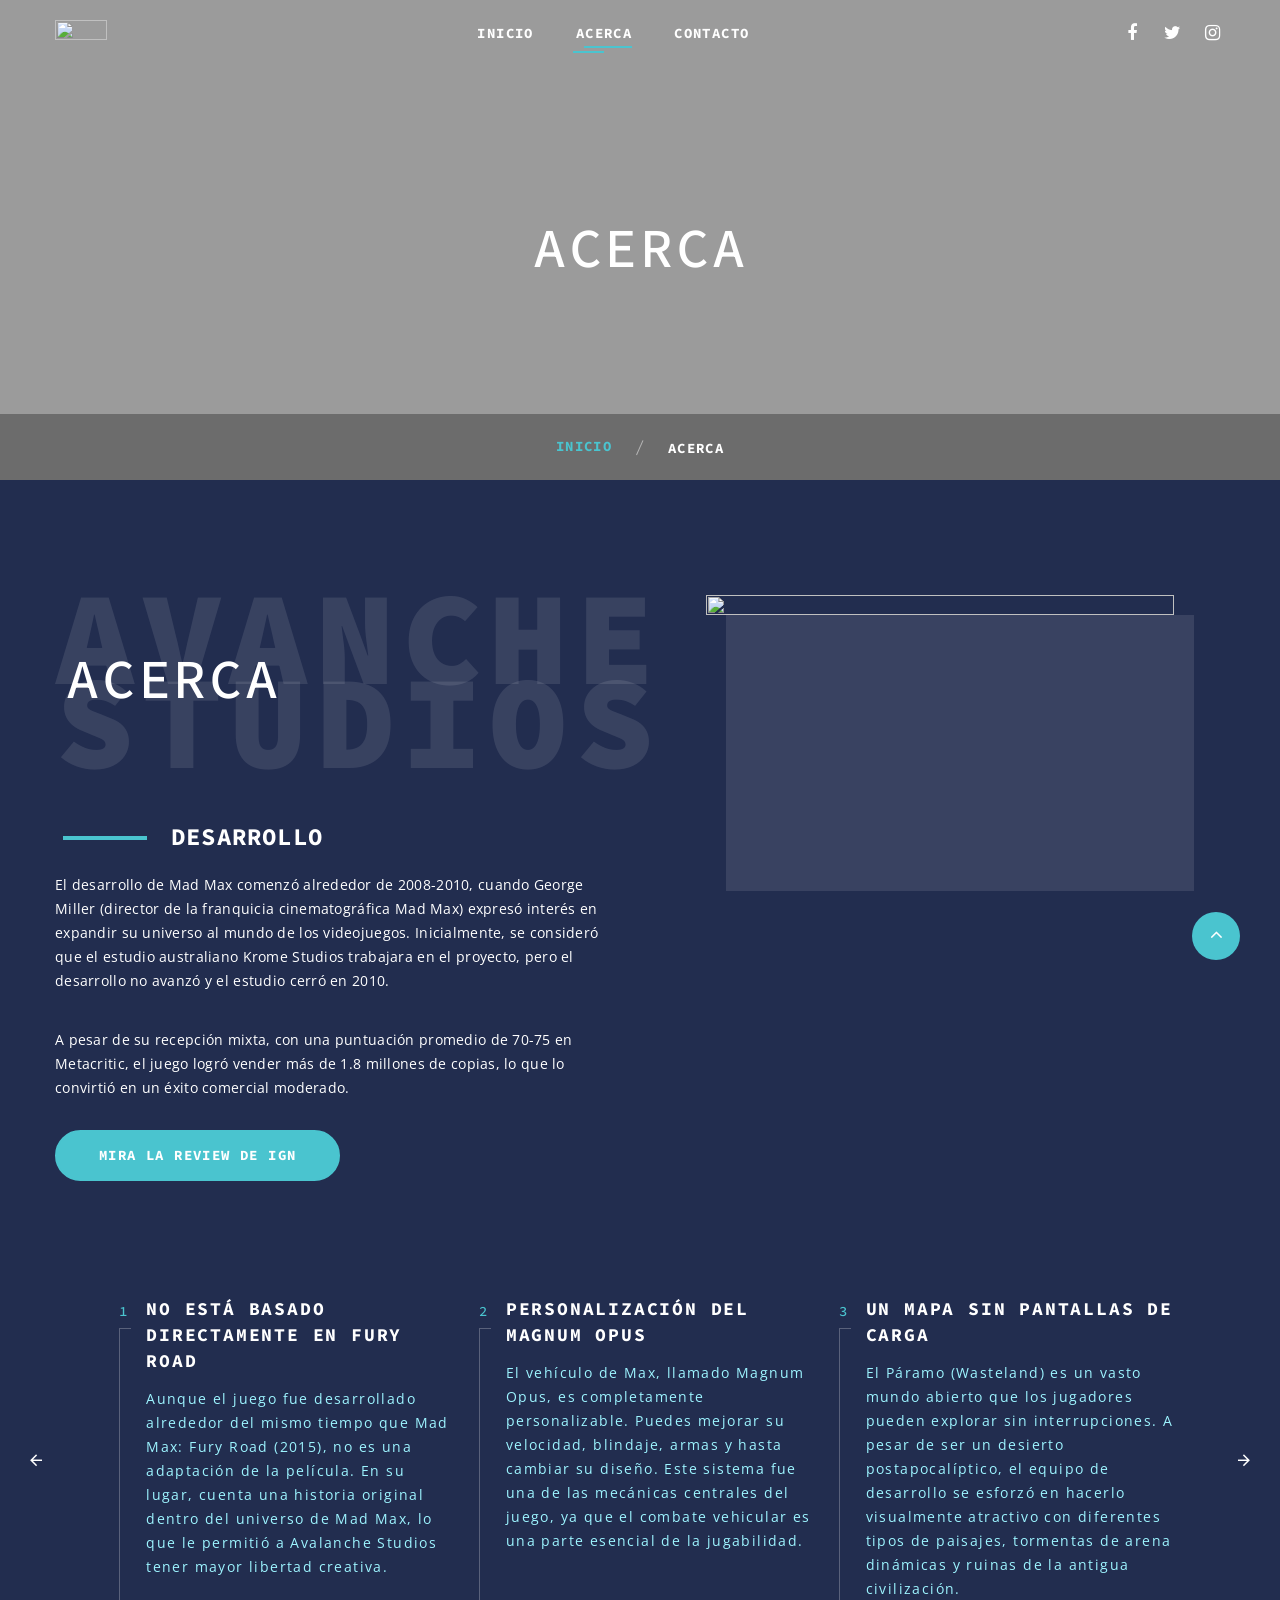
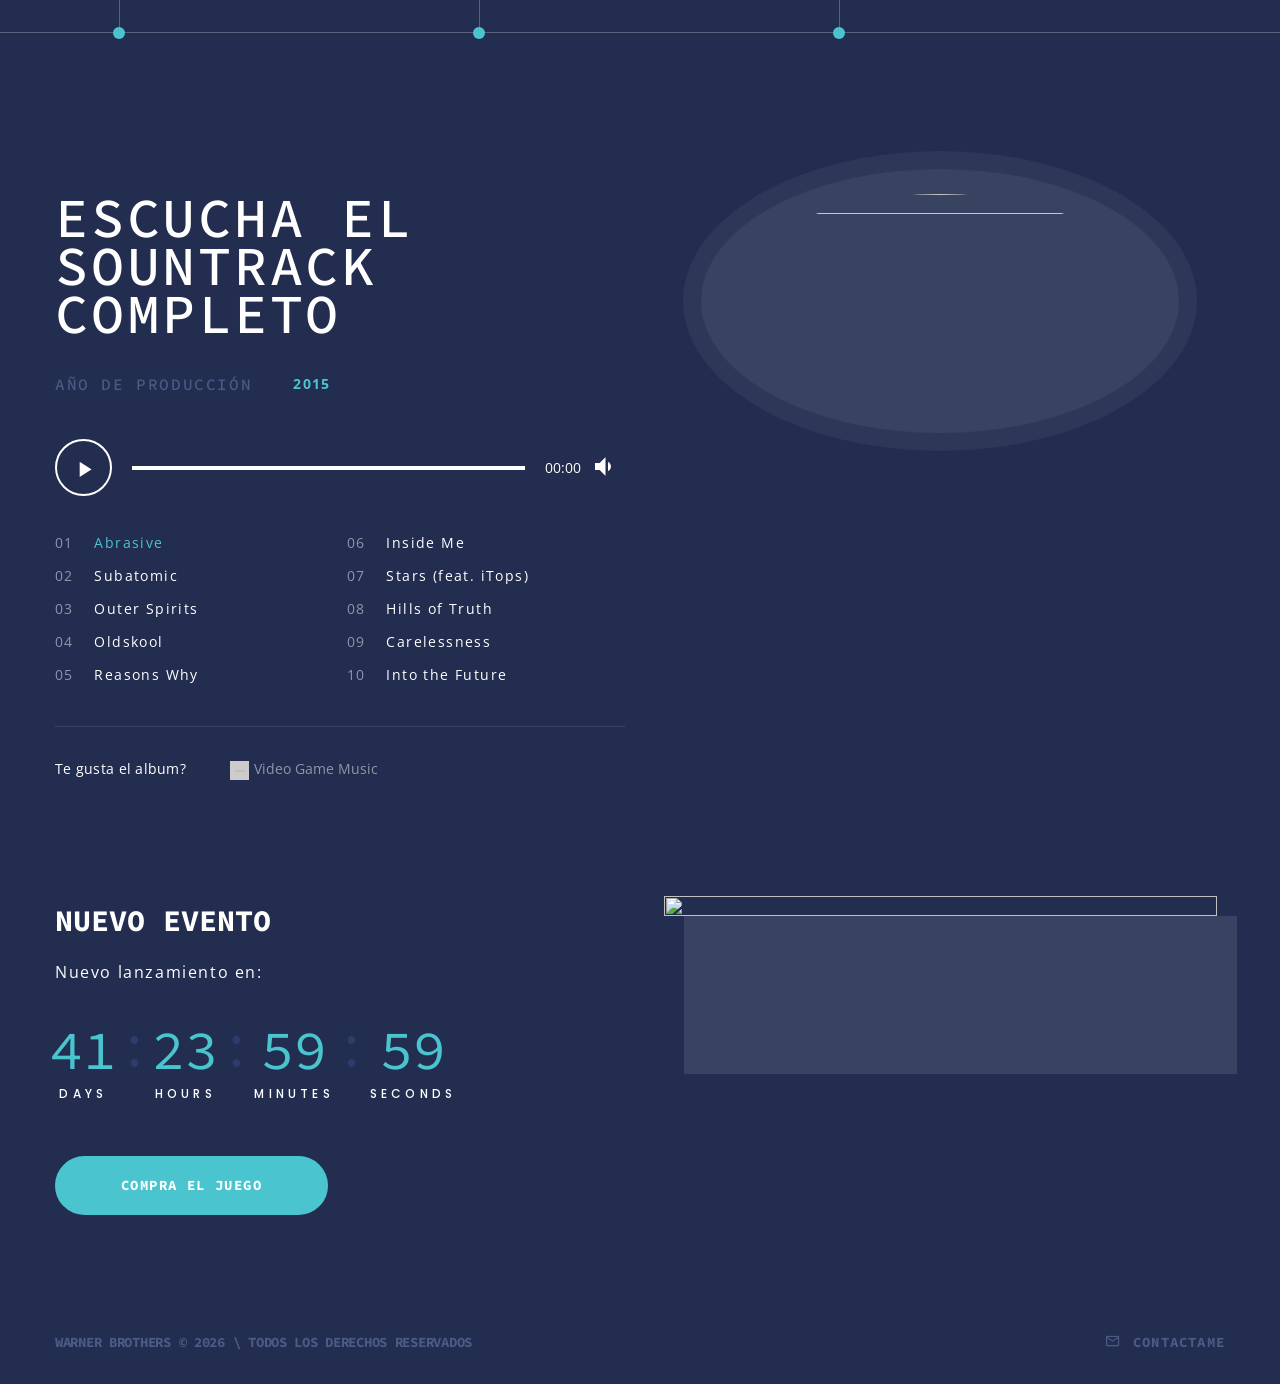
==== about.html @ 9f4b0259 "Subiendo solo la carpeta site" ====
<!DOCTYPE html>
<html class="wide wow-animation" lang="en">
  <head>
    <title>Acerca</title>
    <meta charset="utf-8">
    <meta name="viewport" content="width=device-width, height=device-height, initial-scale=1.0">
    <meta http-equiv="X-UA-Compatible" content="IE=edge">
    <link rel="icon" href="https://images-wixmp-ed30a86b8c4ca887773594c2.wixmp.com/f/557703a2-f0df-4e9e-8006-f1a8a0666122/d8sp07p-d7cc743c-c090-48e0-b7a0-0825430bd0e4.png?token=eyJ0eXAiOiJKV1QiLCJhbGciOiJIUzI1NiJ9.[base64].nCBdn2UfgtujSDE7f6eAEB6pktKCDr6rD1U8z6-tI2U" type="image/x-icon">
    <link rel="stylesheet" type="text/css" href="//fonts.googleapis.com/css?family=Lato:400,700%7COpen+Sans:400,600,700%7CSource+Code+Pro:300,400,500,600,700,900%7CNothing+You+Could+Do%7CPoppins:400,500">
    <link rel="stylesheet" href="css/bootstrap.css">
    <link rel="stylesheet" href="css/fonts.css">
    <link rel="stylesheet" href="css/style.css">
    <style>.ie-panel{display: none;background: #212121;padding: 10px 0;box-shadow: 3px 3px 5px 0 rgba(0,0,0,.3);clear: both;text-align:center;position: relative;z-index: 1;} html.ie-10 .ie-panel, html.lt-ie-10 .ie-panel {display: block;}</style>
  </head>
  <body>
    <div class="ie-panel"><a href="http://windows.microsoft.com/en-US/internet-explorer/"><img src="images/ie8-panel/warning_bar_0000_us.jpg" height="42" width="820" alt="You are using an outdated browser. For a faster, safer browsing experience, upgrade for free today."></a></div>
    <div class="preloader">
      <div class="preloader-body">
        <div class="cssload-container">
          <div class="cssload-speeding-wheel"></div>
        </div>
      </div>
    </div>
    <div class="page">
      <!-- Banner 1-->
        <!--RD Navbar-->
        <div class="rd-navbar-wrap" style="position: absolute">
          <nav class="rd-navbar rd-navbar-classic" data-layout="rd-navbar-fixed" data-sm-layout="rd-navbar-fixed" data-md-layout="rd-navbar-fixed" data-md-device-layout="rd-navbar-fixed" data-lg-layout="rd-navbar-fixed" data-lg-device-layout="rd-navbar-fixed" data-xl-layout="rd-navbar-static" data-xl-device-layout="rd-navbar-static" data-xxl-layout="rd-navbar-static" data-xxl-device-layout="rd-navbar-static" data-lg-stick-up-offset="46px" data-xl-stick-up-offset="46px" data-xxl-stick-up-offset="46px" data-lg-stick-up="true" data-xl-stick-up="true" data-xxl-stick-up="true">
            <div class="rd-navbar-collapse-toggle rd-navbar-fixed-element-1" data-rd-navbar-toggle=".rd-navbar-collapse"><span></span></div>
            <div class="rd-navbar-main-outer">
              <div class="rd-navbar-main">
                <!--RD Navbar Panel-->
                <div class="rd-navbar-panel">
                  <!--RD Navbar Toggle-->
                  <button class="rd-navbar-toggle" data-rd-navbar-toggle=".rd-navbar-nav-wrap"><span></span></button>
                  <!--RD Navbar Brand-->
                  <div class="rd-navbar-brand">
                    <!--Brand--><a class="brand" href="index.html"><img src="https://upload.wikimedia.org/wikipedia/commons/5/58/Warner_Bros._Games.svg" alt="" width="52" height="26"/></a>
                  </div>
                </div>
                <!--Burguer Menu-->
                <div class="rd-navbar-main-element">
                  <div class="rd-navbar-nav-wrap">
                    <ul class="rd-navbar-nav">
                      <li class="rd-nav-item"><a class="rd-nav-link" href="index.html">Inicio</a>
                      </li>
                      <li class="rd-nav-item active"><a class="rd-nav-link" href="about.html">Acerca</a>
                      </li>
                      <!--<li class="rd-nav-item"><a class="rd-nav-link" href="typography.html">Tipografia</a>-->
                      </li>
                      <li class="rd-nav-item"><a class="rd-nav-link" href="contacts.html">Contacto</a>
                      </li>
                    </ul>
                  </div>
                </div>
                <div class="rd-navbar-collapse">
                  <ul class="socialite-list">
                    <li><a class="icon novi-icon socialite fa-facebook" href="https://www.facebook.com/warnerbrosent/" target="_blank"></a></li>
                    <li><a class="icon novi-icon socialite fa-twitter" href="https://x.com/warnerbros?lang=es&mx=2" target="_blank"></a></li>
                    <li><a class="icon novi-icon socialite fa-instagram" href="https://www.instagram.com/wbpictures/?hl=es" target="_blank"></a></li>
                  </ul>
                </div>
              </div>
            </div>
          </nav>
        </div>
      </header>
      <!-- Breadcrumbs-->
      <section class="breadcrumbs-custom bg-image context-dark" style="background-image: url(https://steamuserimages-a.akamaihd.net/ugc/10797413395740466/5ADAABD02582CAFDB9887448EDA47945F6D27522/?imw=5000&imh=5000&ima=fit&impolicy=Letterbox&imcolor=%23000000&letterbox=false);">
        <div class="container">
          <h2 class="breadcrumbs-custom-title">Acerca</h2>
        </div>
        <ul class="breadcrumbs-custom-path">
          <li><a href="index.html">Inicio</a></li>
          <li class="active">Acerca</li>
        </ul>
      </section>
      <section class="section section-lg bg-default">
        <div class="container">
          <div class="row row-50 flex-md-row-reverse">
            <div class="col-md-6 text-center">
              <div class="box-image-1"><img src="https://static.independent.co.uk/s3fs-public/thumbnails/image/2015/09/08/22/mad-max-game.jpg?width=1200&height=1200&fit=crop" alt="" width="468" height="276"/>
              </div>
            </div>
            <div class="col-md-6">
              <div class="box-about">
                <div class="box-about-title-wrap">
                  <h2 class="box-about-mega-title">Avanche Studios</h2>
                  <h2 class="box-about-title">Acerca</h2>
                </div>
                <h4 class="box-about-post-title">Desarrollo</h4>
                <p text-align: justify>El desarrollo de Mad Max comenzó alrededor de 2008-2010, cuando George Miller (director de la franquicia cinematográfica Mad Max) expresó interés en expandir su universo al mundo de los videojuegos. Inicialmente, se consideró que el estudio australiano Krome Studios trabajara en el proyecto, pero el desarrollo no avanzó y el estudio cerró en 2010.</p>
                <p text-align: justify>A pesar de su recepción mixta, con una puntuación promedio de 70-75 en Metacritic, el juego logró vender más de 1.8 millones de copias, lo que lo convirtió en un éxito comercial moderado.</p><a class="button button-primary" href="https://www.ign.com/games/mad-max" target="_blank">Mira la review de IGN</a>
              </div>
            </div>
          </div>
        </div>
      </section>
      <section class="section section-lg-3 bg-default">
        <!-- Owl Carousel-->
        <div class="owl-carousel owl-carousel-bio" data-items="1" data-sm-items="1" data-md-items="2" data-lg-items="2" data-xl-items="3" data-xxl-items="4" data-autoplay="false" data-nav="true" data-dots="true" data-loop="true" data-mouse-drag="false" data-stage-padding="0" data-margin="0" data-nav-text="[&quot;prev&quot;,&quot;next&quot;]">
          <div class="box-bio">
            <div class="box-bio-year">1</div>
            <div class="box-bio-body">
              <h5 class="box-bio-title">No está basado directamente en Fury Road</h5>
              <p class="box-bio-text">Aunque el juego fue desarrollado alrededor del mismo tiempo que Mad Max: Fury Road (2015), no es una adaptación de la película. En su lugar, cuenta una historia original dentro del universo de Mad Max, lo que le permitió a Avalanche Studios tener mayor libertad creativa.</p>
            </div>
          </div>
          <div class="box-bio">
            <div class="box-bio-year">2</div>
            <div class="box-bio-body">
              <h5 class="box-bio-title">Personalización del Magnum Opus</h5>
              <p class="box-bio-text">El vehículo de Max, llamado Magnum Opus, es completamente personalizable. Puedes mejorar su velocidad, blindaje, armas y hasta cambiar su diseño. Este sistema fue una de las mecánicas centrales del juego, ya que el combate vehicular es una parte esencial de la jugabilidad.</p>
            </div>
          </div>
          <div class="box-bio">
            <div class="box-bio-year">3</div>
            <div class="box-bio-body">
              <h5 class="box-bio-title">Un mapa sin pantallas de carga</h5>
              <p class="box-bio-text">El Páramo (Wasteland) es un vasto mundo abierto que los jugadores pueden explorar sin interrupciones. A pesar de ser un desierto postapocalíptico, el equipo de desarrollo se esforzó en hacerlo visualmente atractivo con diferentes tipos de paisajes, tormentas de arena dinámicas y ruinas de la antigua civilización.</p>
            </div>
          </div>
          <div class="box-bio">
            <div class="box-bio-year">4</div>
            <div class="box-bio-body">
              <h5 class="box-bio-title">Combate inspirado en Batman: Arkham</h5>
              <p class="box-bio-text">El sistema de pelea cuerpo a cuerpo se basa en el de la saga Batman: Arkham, con un sistema de contraataques y golpes pesados. Sin embargo, se le dio un enfoque más crudo y brutal, con movimientos que reflejan el estilo de supervivencia de Max.</p>
            </div>
          </div>
          <div class="box-bio">
            <div class="box-bio-year">5</div>
            <div class="box-bio-body">
              <h5 class="box-bio-title">La controversa del acento de Max</h5>
              <p class="box-bio-text">Uno de los mayores debates en torno al juego fue la decisión de darle a Max un acento estadounidense en lugar del icónico acento australiano que tenía en las películas originales de Mad Max protagonizadas por Mel Gibson. Esto causó molestia entre los fans, ya que el personaje siempre había sido asociado con Australia.</p>
            </div>
          </div>
        </div>
      </section>
      <section class="section section-lg bg-default">
        <div class="container">
          <div class="row row-75 flex-lg-row-reverse">
            <div class="col-lg-6 text-center">
              <div class="box-image-2"><img src="https://kappa.vgmsite.com/soundtracks/mad-max-2015-gamerip/Front.jpg" alt="" width="428" height="214"/>
              </div>
            </div>
            <div class="col-lg-6">
              <h2>Escucha el sountrack completo</h2>
              <!--Bootstrap tabs-->
              <div class="tabs-albums" id="tabs-1">
                <!--Nav tabs-->
                <div class="tabs-albums-select">
                  <h6 class="text-gray-600">Año de producción</h6>
                  <ul class="nav nav-tabs">
                    <li class="nav-item" role="presentation"><a class="nav-link active" href="#tabs-1-1" data-toggle="tab">2015</a></li>
                  </ul>
                </div>
                <!--Tab panes-->
                <div class="tab-content">
                  <div class="tab-pane fade show active" id="tabs-1-1">
                    <div class="jp-modern jp-player-init">
                      <div class="jp-jplayer"></div>
                      <div class="jp-audio jp-audio-0" role="application" aria-label="media player">
                        <ul class="jp-player-list">
                          <li class="jp-player-list-item" data-jp-title="Abrasive" data-jp-mp3="https://kappa.vgmsite.com/soundtracks/mad-max-2015-gamerip/bgdeelql/01.%20Abrasive.mp3"></li>
                          <li class="jp-player-list-item" data-jp-title="Subatomic" data-jp-mp3="http://www.jplayer.org/audio/mp3/Miaow-03-Lentement.mp3"></li>
                          <li class="jp-player-list-item" data-jp-title="Outer Spirits" data-jp-mp3="http://www.jplayer.org/audio/mp3/TSP-05-Your_face.mp3"></li>
                          <li class="jp-player-list-item" data-jp-title="Oldskool" data-jp-mp3="http://www.jplayer.org/audio/mp3/TSP-01-Cro_magnon_man.mp3"></li>
                          <li class="jp-player-list-item" data-jp-title="Reasons Why" data-jp-mp3="http://www.jplayer.org/audio/mp3/Miaow-03-Lentement.mp3"></li>
                          <li class="jp-player-list-item" data-jp-title="Inside Me" data-jp-mp3="http://www.jplayer.org/audio/mp3/TSP-05-Your_face.mp3"></li>
                          <li class="jp-player-list-item" data-jp-title="Stars (feat. iTops)" data-jp-mp3="http://www.jplayer.org/audio/mp3/TSP-01-Cro_magnon_man.mp3"></li>
                          <li class="jp-player-list-item" data-jp-title="Hills of Truth" data-jp-mp3="http://www.jplayer.org/audio/mp3/Miaow-03-Lentement.mp3"></li>
                          <li class="jp-player-list-item" data-jp-title="Carelessness" data-jp-mp3="http://www.jplayer.org/audio/mp3/TSP-05-Your_face.mp3"></li>
                          <li class="jp-player-list-item" data-jp-title="Into the Future" data-jp-mp3="http://www.jplayer.org/audio/mp3/TSP-01-Cro_magnon_man.mp3"></li>
                        </ul>
                        <div class="jp-modern-interface">
                          <div class="jp-button jp-playpaus-button">
                            <button class="jp-btn jp-play" tabindex="0"></button>
                          </div>
                          <div class="jp-time-rail">
                            <div class="jp-progress">
                              <div class="jp-seek-bar">
                                <div class="jp-play-bar"></div>
                              </div>
                            </div>
                          </div>
                          <div class="jp-current-time"></div>
                          <div class="jp-button jp-volume-button">
                            <button class="jp-btn jp-mute" tabindex="0">max volume</button>
                          </div>
                        </div>
                        <div class="jp-playlist">
                          <ul class="jp-playlist-inner">
                            <li></li>
                          </ul>
                        </div>
                        <div class="jp-modern-footer">
                          <p>Te gusta el album?
                          </p>
                          <ul class="jp-modern-linklist">
                            <li><a href="https://downloads.khinsider.com/game-soundtracks/album/mad-max-2015-gamerip" target="_blank"><img src="images/spotify-19x19.png" alt="" width="19" height="9"/><span>Video Game Music</span></a></li>
                          </ul>
                        </div>
                      </div>
                    </div>
                  </div>
                          </ul>
                        </div>
      </section>
      <section class="section section-lg bg-default">
        <div class="container">
          <div class="row row-50 flex-lg-row-reverse">
            <div class="col-lg-6 text-lg-center">
              <div class="box-image-1"><img src="https://shared.cloudflare.steamstatic.com/store_item_assets/steam/apps/234140/ss_4695195fc9ac64c6b8d1e88607e31de7824ba81b.jpg?t=1732555043" alt="" width="553" height="158"/>
              </div>
            </div>
            <div class="col-lg-6">
              <h3>Nuevo evento</h3>
              <p class="text-decoration-custom">Nuevo lanzamiento en: </p>
              <div class="countdown" data-type="until" data-time="17 Sep 2019 00:00"></div><a class="button button-primary button-lg" href="https://store.steampowered.com/app/234140/Mad_Max/" target="_blank">Compra el juego</a>
            </div>
          </div>
        </div>
      </section>
      <!-- Banner 2-->
      <footer class="section footer-classic bg-default">
        <div class="container">
          <div class="row row-15">
            <div class="col-sm-6">
              <p class="rights"><span>Warner Brothers</span><span>&nbsp;</span><span>&copy;&nbsp;</span><span class="copyright-year"></span><span>&nbsp;</span><span>\&nbsp;</span>Todos los derechos reservados
              </p>
            </div>
            <div class="col-sm-6">
              <div class="footer-contact"><a href="contacts.html">
                  <div class="icon novi-icon mdi mdi-email-outline"></div>Contactame</a></div>
            </div>
          </div>
        </div>
      </footer>
    </div>
    <div class="snackbars" id="form-output-global"></div>
    <script src="js/core.min.js"></script>
    <script src="js/script.js"></script>
  </body>
</html>
---- css/fonts.css ----
/*
* Fonts
*//*
* Font Awesome Icons 4.7.0
*/@font-face {	font-family: 'FontAwesome';	src: url("../fonts/fontawesome-webfont.eot?v=4.7.0");	src: url("../fonts/fontawesome-webfont.eot?#iefix&v=4.7.0") format("embedded-opentype"), url("../fonts/fontawesome-webfont.woff2?v=4.7.0") format("woff2"), url("../fonts/fontawesome-webfont.woff?v=4.7.0") format("woff"), url("../fonts/fontawesome-webfont.ttf?v=4.7.0") format("truetype"), url("../fonts/fontawesome-webfont.svg?v=4.7.0#fontawesomeregular") format("svg");	font-weight: normal;	font-style: normal;}.fa {	display: inline-block;	font-family: 'FontAwesome';	font-size: inherit;	text-rendering: auto;	-webkit-font-smoothing: antialiased;	-moz-osx-font-smoothing: grayscale;}[class*='fa-']:before {	font-weight: 400;	font-family: 'FontAwesome';}/* makes the font 33% larger relative to the icon container */.fa-lg {	font-size: 1.33333333em;	line-height: 0.75em;	vertical-align: -15%;}.fa-2x {	font-size: 2em;}.fa-3x {	font-size: 3em;}.fa-4x {	font-size: 4em;}.fa-5x {	font-size: 5em;}.fa-fw {	width: 1.28571429em;	text-align: center;}.fa-ul {	padding-left: 0;	margin-left: 2.14285714em;	list-style-type: none;}.fa-ul > li {	position: relative;}.fa-li {	position: absolute;	left: -2.14285714em;	width: 2.14285714em;	top: 0.14285714em;	text-align: center;}.fa-li.fa-lg {	left: -1.85714286em;}.fa-border {	padding: .2em .25em .15em;	border: solid 0.08em #eeeeee;	border-radius: .1em;}.fa-pull-left {	float: left;}.fa-pull-right {	float: right;}.fa.fa-pull-left {	margin-right: .3em;}.fa.fa-pull-right {	margin-left: .3em;}/* Deprecated as of 4.4.0 */.pull-right {	float: right;}.pull-left {	float: left;}.fa.pull-left {	margin-right: .3em;}.fa.pull-right {	margin-left: .3em;}.fa-spin {	-webkit-animation: fa-spin 2s infinite linear;	animation: fa-spin 2s infinite linear;}.fa-pulse {	-webkit-animation: fa-spin 1s infinite steps(8);	animation: fa-spin 1s infinite steps(8);}@-webkit-keyframes fa-spin {	0% {		-webkit-transform: rotate(0deg);		transform: rotate(0deg);	}	100% {		-webkit-transform: rotate(359deg);		transform: rotate(359deg);	}}@keyframes fa-spin {	0% {		-webkit-transform: rotate(0deg);		transform: rotate(0deg);	}	100% {		-webkit-transform: rotate(359deg);		transform: rotate(359deg);	}}.fa-rotate-90 {	-ms-filter: "progid:DXImageTransform.Microsoft.BasicImage(rotation=1)";	-webkit-transform: rotate(90deg);	-ms-transform: rotate(90deg);	transform: rotate(90deg);}.fa-rotate-180 {	-ms-filter: "progid:DXImageTransform.Microsoft.BasicImage(rotation=2)";	-webkit-transform: rotate(180deg);	-ms-transform: rotate(180deg);	transform: rotate(180deg);}.fa-rotate-270 {	-ms-filter: "progid:DXImageTransform.Microsoft.BasicImage(rotation=3)";	-webkit-transform: rotate(270deg);	-ms-transform: rotate(270deg);	transform: rotate(270deg);}.fa-flip-horizontal {	-ms-filter: "progid:DXImageTransform.Microsoft.BasicImage(rotation=0, mirror=1)";	-webkit-transform: scale(-1, 1);	-ms-transform: scale(-1, 1);	transform: scale(-1, 1);}.fa-flip-vertical {	-ms-filter: "progid:DXImageTransform.Microsoft.BasicImage(rotation=2, mirror=1)";	-webkit-transform: scale(1, -1);	-ms-transform: scale(1, -1);	transform: scale(1, -1);}:root .fa-rotate-90,:root .fa-rotate-180,:root .fa-rotate-270,:root .fa-flip-horizontal,:root .fa-flip-vertical {	filter: none;}.fa-stack {	position: relative;	display: inline-block;	width: 2em;	height: 2em;	line-height: 2em;	vertical-align: middle;}.fa-stack-1x,.fa-stack-2x {	position: absolute;	left: 0;	width: 100%;	text-align: center;}.fa-stack-1x {	line-height: inherit;}.fa-stack-2x {	font-size: 2em;}.fa-inverse {	color: #ffffff;}/* Font Awesome uses the Unicode Private Use Area (PUA) to ensure screen
   readers do not read off random characters that represent icons */.fa-glass:before {	content: "\f000";}.fa-music:before {	content: "\f001";}.fa-search:before {	content: "\f002";}.fa-envelope-o:before {	content: "\f003";}.fa-heart:before {	content: "\f004";}.fa-star:before {	content: "\f005";}.fa-star-o:before {	content: "\f006";}.fa-user:before {	content: "\f007";}.fa-film:before {	content: "\f008";}.fa-th-large:before {	content: "\f009";}.fa-th:before {	content: "\f00a";}.fa-th-list:before {	content: "\f00b";}.fa-check:before {	content: "\f00c";}.fa-remove:before,.fa-close:before,.fa-times:before {	content: "\f00d";}.fa-search-plus:before {	content: "\f00e";}.fa-search-minus:before {	content: "\f010";}.fa-power-off:before {	content: "\f011";}.fa-signal:before {	content: "\f012";}.fa-gear:before,.fa-cog:before {	content: "\f013";}.fa-trash-o:before {	content: "\f014";}.fa-home:before {	content: "\f015";}.fa-file-o:before {	content: "\f016";}.fa-clock-o:before {	content: "\f017";}.fa-road:before {	content: "\f018";}.fa-download:before {	content: "\f019";}.fa-arrow-circle-o-down:before {	content: "\f01a";}.fa-arrow-circle-o-up:before {	content: "\f01b";}.fa-inbox:before {	content: "\f01c";}.fa-play-circle-o:before {	content: "\f01d";}.fa-rotate-right:before,.fa-repeat:before {	content: "\f01e";}.fa-refresh:before {	content: "\f021";}.fa-list-alt:before {	content: "\f022";}.fa-lock:before {	content: "\f023";}.fa-flag:before {	content: "\f024";}.fa-headphones:before {	content: "\f025";}.fa-volume-off:before {	content: "\f026";}.fa-volume-down:before {	content: "\f027";}.fa-volume-up:before {	content: "\f028";}.fa-qrcode:before {	content: "\f029";}.fa-barcode:before {	content: "\f02a";}.fa-tag:before {	content: "\f02b";}.fa-tags:before {	content: "\f02c";}.fa-book:before {	content: "\f02d";}.fa-bookmark:before {	content: "\f02e";}.fa-print:before {	content: "\f02f";}.fa-camera:before {	content: "\f030";}.fa-font:before {	content: "\f031";}.fa-bold:before {	content: "\f032";}.fa-italic:before {	content: "\f033";}.fa-text-height:before {	content: "\f034";}.fa-text-width:before {	content: "\f035";}.fa-align-left:before {	content: "\f036";}.fa-align-center:before {	content: "\f037";}.fa-align-right:before {	content: "\f038";}.fa-align-justify:before {	content: "\f039";}.fa-list:before {	content: "\f03a";}.fa-dedent:before,.fa-outdent:before {	content: "\f03b";}.fa-indent:before {	content: "\f03c";}.fa-video-camera:before {	content: "\f03d";}.fa-photo:before,.fa-image:before,.fa-picture-o:before {	content: "\f03e";}.fa-pencil:before {	content: "\f040";}.fa-map-marker:before {	content: "\f041";}.fa-adjust:before {	content: "\f042";}.fa-tint:before {	content: "\f043";}.fa-edit:before,.fa-pencil-square-o:before {	content: "\f044";}.fa-share-square-o:before {	content: "\f045";}.fa-check-square-o:before {	content: "\f046";}.fa-arrows:before {	content: "\f047";}.fa-step-backward:before {	content: "\f048";}.fa-fast-backward:before {	content: "\f049";}.fa-backward:before {	content: "\f04a";}.fa-play:before {	content: "\f04b";}.fa-pause:before {	content: "\f04c";}.fa-stop:before {	content: "\f04d";}.fa-forward:before {	content: "\f04e";}.fa-fast-forward:before {	content: "\f050";}.fa-step-forward:before {	content: "\f051";}.fa-eject:before {	content: "\f052";}.fa-chevron-left:before {	content: "\f053";}.fa-chevron-right:before {	content: "\f054";}.fa-plus-circle:before {	content: "\f055";}.fa-minus-circle:before {	content: "\f056";}.fa-times-circle:before {	content: "\f057";}.fa-check-circle:before {	content: "\f058";}.fa-question-circle:before {	content: "\f059";}.fa-info-circle:before {	content: "\f05a";}.fa-crosshairs:before {	content: "\f05b";}.fa-times-circle-o:before {	content: "\f05c";}.fa-check-circle-o:before {	content: "\f05d";}.fa-ban:before {	content: "\f05e";}.fa-arrow-left:before {	content: "\f060";}.fa-arrow-right:before {	content: "\f061";}.fa-arrow-up:before {	content: "\f062";}.fa-arrow-down:before {	content: "\f063";}.fa-mail-forward:before,.fa-share:before {	content: "\f064";}.fa-expand:before {	content: "\f065";}.fa-compress:before {	content: "\f066";}.fa-plus:before {	content: "\f067";}.fa-minus:before {	content: "\f068";}.fa-asterisk:before {	content: "\f069";}.fa-exclamation-circle:before {	content: "\f06a";}.fa-gift:before {	content: "\f06b";}.fa-leaf:before {	content: "\f06c";}.fa-fire:before {	content: "\f06d";}.fa-eye:before {	content: "\f06e";}.fa-eye-slash:before {	content: "\f070";}.fa-warning:before,.fa-exclamation-triangle:before {	content: "\f071";}.fa-plane:before {	content: "\f072";}.fa-calendar:before {	content: "\f073";}.fa-random:before {	content: "\f074";}.fa-comment:before {	content: "\f075";}.fa-magnet:before {	content: "\f076";}.fa-chevron-up:before {	content: "\f077";}.fa-chevron-down:before {	content: "\f078";}.fa-retweet:before {	content: "\f079";}.fa-shopping-cart:before {	content: "\f07a";}.fa-folder:before {	content: "\f07b";}.fa-folder-open:before {	content: "\f07c";}.fa-arrows-v:before {	content: "\f07d";}.fa-arrows-h:before {	content: "\f07e";}.fa-bar-chart-o:before,.fa-bar-chart:before {	content: "\f080";}.fa-twitter-square:before {	content: "\f081";}.fa-facebook-square:before {	content: "\f082";}.fa-camera-retro:before {	content: "\f083";}.fa-key:before {	content: "\f084";}.fa-gears:before,.fa-cogs:before {	content: "\f085";}.fa-comments:before {	content: "\f086";}.fa-thumbs-o-up:before {	content: "\f087";}.fa-thumbs-o-down:before {	content: "\f088";}.fa-star-half:before {	content: "\f089";}.fa-heart-o:before {	content: "\f08a";}.fa-sign-out:before {	content: "\f08b";}.fa-linkedin-square:before {	content: "\f08c";}.fa-thumb-tack:before {	content: "\f08d";}.fa-external-link:before {	content: "\f08e";}.fa-sign-in:before {	content: "\f090";}.fa-trophy:before {	content: "\f091";}.fa-github-square:before {	content: "\f092";}.fa-upload:before {	content: "\f093";}.fa-lemon-o:before {	content: "\f094";}.fa-phone:before {	content: "\f095";}.fa-square-o:before {	content: "\f096";}.fa-bookmark-o:before {	content: "\f097";}.fa-phone-square:before {	content: "\f098";}.fa-twitter:before {	content: "\f099";}.fa-facebook-f:before,.fa-facebook:before {	content: "\f09a";}.fa-github:before {	content: "\f09b";}.fa-unlock:before {	content: "\f09c";}.fa-credit-card:before {	content: "\f09d";}.fa-feed:before,.fa-rss:before {	content: "\f09e";}.fa-hdd-o:before {	content: "\f0a0";}.fa-bullhorn:before {	content: "\f0a1";}.fa-bell:before {	content: "\f0f3";}.fa-certificate:before {	content: "\f0a3";}.fa-hand-o-right:before {	content: "\f0a4";}.fa-hand-o-left:before {	content: "\f0a5";}.fa-hand-o-up:before {	content: "\f0a6";}.fa-hand-o-down:before {	content: "\f0a7";}.fa-arrow-circle-left:before {	content: "\f0a8";}.fa-arrow-circle-right:before {	content: "\f0a9";}.fa-arrow-circle-up:before {	content: "\f0aa";}.fa-arrow-circle-down:before {	content: "\f0ab";}.fa-globe:before {	content: "\f0ac";}.fa-wrench:before {	content: "\f0ad";}.fa-tasks:before {	content: "\f0ae";}.fa-filter:before {	content: "\f0b0";}.fa-briefcase:before {	content: "\f0b1";}.fa-arrows-alt:before {	content: "\f0b2";}.fa-group:before,.fa-users:before {	content: "\f0c0";}.fa-chain:before,.fa-link:before {	content: "\f0c1";}.fa-cloud:before {	content: "\f0c2";}.fa-flask:before {	content: "\f0c3";}.fa-cut:before,.fa-scissors:before {	content: "\f0c4";}.fa-copy:before,.fa-files-o:before {	content: "\f0c5";}.fa-paperclip:before {	content: "\f0c6";}.fa-save:before,.fa-floppy-o:before {	content: "\f0c7";}.fa-square:before {	content: "\f0c8";}.fa-navicon:before,.fa-reorder:before,.fa-bars:before {	content: "\f0c9";}.fa-list-ul:before {	content: "\f0ca";}.fa-list-ol:before {	content: "\f0cb";}.fa-strikethrough:before {	content: "\f0cc";}.fa-underline:before {	content: "\f0cd";}.fa-table:before {	content: "\f0ce";}.fa-magic:before {	content: "\f0d0";}.fa-truck:before {	content: "\f0d1";}.fa-pinterest:before {	content: "\f0d2";}.fa-pinterest-square:before {	content: "\f0d3";}.fa-google-plus-square:before {	content: "\f0d4";}.fa-google-plus:before {	content: "\f0d5";}.fa-money:before {	content: "\f0d6";}.fa-caret-down:before {	content: "\f0d7";}.fa-caret-up:before {	content: "\f0d8";}.fa-caret-left:before {	content: "\f0d9";}.fa-caret-right:before {	content: "\f0da";}.fa-columns:before {	content: "\f0db";}.fa-unsorted:before,.fa-sort:before {	content: "\f0dc";}.fa-sort-down:before,.fa-sort-desc:before {	content: "\f0dd";}.fa-sort-up:before,.fa-sort-asc:before {	content: "\f0de";}.fa-envelope:before {	content: "\f0e0";}.fa-linkedin:before {	content: "\f0e1";}.fa-rotate-left:before,.fa-undo:before {	content: "\f0e2";}.fa-legal:before,.fa-gavel:before {	content: "\f0e3";}.fa-dashboard:before,.fa-tachometer:before {	content: "\f0e4";}.fa-comment-o:before {	content: "\f0e5";}.fa-comments-o:before {	content: "\f0e6";}.fa-flash:before,.fa-bolt:before {	content: "\f0e7";}.fa-sitemap:before {	content: "\f0e8";}.fa-umbrella:before {	content: "\f0e9";}.fa-paste:before,.fa-clipboard:before {	content: "\f0ea";}.fa-lightbulb-o:before {	content: "\f0eb";}.fa-exchange:before {	content: "\f0ec";}.fa-cloud-download:before {	content: "\f0ed";}.fa-cloud-upload:before {	content: "\f0ee";}.fa-user-md:before {	content: "\f0f0";}.fa-stethoscope:before {	content: "\f0f1";}.fa-suitcase:before {	content: "\f0f2";}.fa-bell-o:before {	content: "\f0a2";}.fa-coffee:before {	content: "\f0f4";}.fa-cutlery:before {	content: "\f0f5";}.fa-file-text-o:before {	content: "\f0f6";}.fa-building-o:before {	content: "\f0f7";}.fa-hospital-o:before {	content: "\f0f8";}.fa-ambulance:before {	content: "\f0f9";}.fa-medkit:before {	content: "\f0fa";}.fa-fighter-jet:before {	content: "\f0fb";}.fa-beer:before {	content: "\f0fc";}.fa-h-square:before {	content: "\f0fd";}.fa-plus-square:before {	content: "\f0fe";}.fa-angle-double-left:before {	content: "\f100";}.fa-angle-double-right:before {	content: "\f101";}.fa-angle-double-up:before {	content: "\f102";}.fa-angle-double-down:before {	content: "\f103";}.fa-angle-left:before {	content: "\f104";}.fa-angle-right:before {	content: "\f105";}.fa-angle-up:before {	content: "\f106";}.fa-angle-down:before {	content: "\f107";}.fa-desktop:before {	content: "\f108";}.fa-laptop:before {	content: "\f109";}.fa-tablet:before {	content: "\f10a";}.fa-mobile-phone:before,.fa-mobile:before {	content: "\f10b";}.fa-circle-o:before {	content: "\f10c";}.fa-quote-left:before {	content: "\f10d";}.fa-quote-right:before {	content: "\f10e";}.fa-spinner:before {	content: "\f110";}.fa-circle:before {	content: "\f111";}.fa-mail-reply:before,.fa-reply:before {	content: "\f112";}.fa-github-alt:before {	content: "\f113";}.fa-folder-o:before {	content: "\f114";}.fa-folder-open-o:before {	content: "\f115";}.fa-smile-o:before {	content: "\f118";}.fa-frown-o:before {	content: "\f119";}.fa-meh-o:before {	content: "\f11a";}.fa-gamepad:before {	content: "\f11b";}.fa-keyboard-o:before {	content: "\f11c";}.fa-flag-o:before {	content: "\f11d";}.fa-flag-checkered:before {	content: "\f11e";}.fa-terminal:before {	content: "\f120";}.fa-code:before {	content: "\f121";}.fa-mail-reply-all:before,.fa-reply-all:before {	content: "\f122";}.fa-star-half-empty:before,.fa-star-half-full:before,.fa-star-half-o:before {	content: "\f123";}.fa-location-arrow:before {	content: "\f124";}.fa-crop:before {	content: "\f125";}.fa-code-fork:before {	content: "\f126";}.fa-unlink:before,.fa-chain-broken:before {	content: "\f127";}.fa-question:before {	content: "\f128";}.fa-info:before {	content: "\f129";}.fa-exclamation:before {	content: "\f12a";}.fa-superscript:before {	content: "\f12b";}.fa-subscript:before {	content: "\f12c";}.fa-eraser:before {	content: "\f12d";}.fa-puzzle-piece:before {	content: "\f12e";}.fa-microphone:before {	content: "\f130";}.fa-microphone-slash:before {	content: "\f131";}.fa-shield:before {	content: "\f132";}.fa-calendar-o:before {	content: "\f133";}.fa-fire-extinguisher:before {	content: "\f134";}.fa-rocket:before {	content: "\f135";}.fa-maxcdn:before {	content: "\f136";}.fa-chevron-circle-left:before {	content: "\f137";}.fa-chevron-circle-right:before {	content: "\f138";}.fa-chevron-circle-up:before {	content: "\f139";}.fa-chevron-circle-down:before {	content: "\f13a";}.fa-html5:before {	content: "\f13b";}.fa-css3:before {	content: "\f13c";}.fa-anchor:before {	content: "\f13d";}.fa-unlock-alt:before {	content: "\f13e";}.fa-bullseye:before {	content: "\f140";}.fa-ellipsis-h:before {	content: "\f141";}.fa-ellipsis-v:before {	content: "\f142";}.fa-rss-square:before {	content: "\f143";}.fa-play-circle:before {	content: "\f144";}.fa-ticket:before {	content: "\f145";}.fa-minus-square:before {	content: "\f146";}.fa-minus-square-o:before {	content: "\f147";}.fa-level-up:before {	content: "\f148";}.fa-level-down:before {	content: "\f149";}.fa-check-square:before {	content: "\f14a";}.fa-pencil-square:before {	content: "\f14b";}.fa-external-link-square:before {	content: "\f14c";}.fa-share-square:before {	content: "\f14d";}.fa-compass:before {	content: "\f14e";}.fa-toggle-down:before,.fa-caret-square-o-down:before {	content: "\f150";}.fa-toggle-up:before,.fa-caret-square-o-up:before {	content: "\f151";}.fa-toggle-right:before,.fa-caret-square-o-right:before {	content: "\f152";}.fa-euro:before,.fa-eur:before {	content: "\f153";}.fa-gbp:before {	content: "\f154";}.fa-dollar:before,.fa-usd:before {	content: "\f155";}.fa-rupee:before,.fa-inr:before {	content: "\f156";}.fa-cny:before,.fa-rmb:before,.fa-yen:before,.fa-jpy:before {	content: "\f157";}.fa-ruble:before,.fa-rouble:before,.fa-rub:before {	content: "\f158";}.fa-won:before,.fa-krw:before {	content: "\f159";}.fa-bitcoin:before,.fa-btc:before {	content: "\f15a";}.fa-file:before {	content: "\f15b";}.fa-file-text:before {	content: "\f15c";}.fa-sort-alpha-asc:before {	content: "\f15d";}.fa-sort-alpha-desc:before {	content: "\f15e";}.fa-sort-amount-asc:before {	content: "\f160";}.fa-sort-amount-desc:before {	content: "\f161";}.fa-sort-numeric-asc:before {	content: "\f162";}.fa-sort-numeric-desc:before {	content: "\f163";}.fa-thumbs-up:before {	content: "\f164";}.fa-thumbs-down:before {	content: "\f165";}.fa-youtube-square:before {	content: "\f166";}.fa-youtube:before {	content: "\f167";}.fa-xing:before {	content: "\f168";}.fa-xing-square:before {	content: "\f169";}.fa-youtube-play:before {	content: "\f16a";}.fa-dropbox:before {	content: "\f16b";}.fa-stack-overflow:before {	content: "\f16c";}.fa-instagram:before {	content: "\f16d";}.fa-flickr:before {	content: "\f16e";}.fa-adn:before {	content: "\f170";}.fa-bitbucket:before {	content: "\f171";}.fa-bitbucket-square:before {	content: "\f172";}.fa-tumblr:before {	content: "\f173";}.fa-tumblr-square:before {	content: "\f174";}.fa-long-arrow-down:before {	content: "\f175";}.fa-long-arrow-up:before {	content: "\f176";}.fa-long-arrow-left:before {	content: "\f177";}.fa-long-arrow-right:before {	content: "\f178";}.fa-apple:before {	content: "\f179";}.fa-windows:before {	content: "\f17a";}.fa-android:before {	content: "\f17b";}.fa-linux:before {	content: "\f17c";}.fa-dribbble:before {	content: "\f17d";}.fa-skype:before {	content: "\f17e";}.fa-foursquare:before {	content: "\f180";}.fa-trello:before {	content: "\f181";}.fa-female:before {	content: "\f182";}.fa-male:before {	content: "\f183";}.fa-gittip:before,.fa-gratipay:before {	content: "\f184";}.fa-sun-o:before {	content: "\f185";}.fa-moon-o:before {	content: "\f186";}.fa-archive:before {	content: "\f187";}.fa-bug:before {	content: "\f188";}.fa-vk:before {	content: "\f189";}.fa-weibo:before {	content: "\f18a";}.fa-renren:before {	content: "\f18b";}.fa-pagelines:before {	content: "\f18c";}.fa-stack-exchange:before {	content: "\f18d";}.fa-arrow-circle-o-right:before {	content: "\f18e";}.fa-arrow-circle-o-left:before {	content: "\f190";}.fa-toggle-left:before,.fa-caret-square-o-left:before {	content: "\f191";}.fa-dot-circle-o:before {	content: "\f192";}.fa-wheelchair:before {	content: "\f193";}.fa-vimeo-square:before {	content: "\f194";}.fa-turkish-lira:before,.fa-try:before {	content: "\f195";}.fa-plus-square-o:before {	content: "\f196";}.fa-space-shuttle:before {	content: "\f197";}.fa-slack:before {	content: "\f198";}.fa-envelope-square:before {	content: "\f199";}.fa-wordpress:before {	content: "\f19a";}.fa-openid:before {	content: "\f19b";}.fa-institution:before,.fa-bank:before,.fa-university:before {	content: "\f19c";}.fa-mortar-board:before,.fa-graduation-cap:before {	content: "\f19d";}.fa-yahoo:before {	content: "\f19e";}.fa-google:before {	content: "\f1a0";}.fa-reddit:before {	content: "\f1a1";}.fa-reddit-square:before {	content: "\f1a2";}.fa-stumbleupon-circle:before {	content: "\f1a3";}.fa-stumbleupon:before {	content: "\f1a4";}.fa-delicious:before {	content: "\f1a5";}.fa-digg:before {	content: "\f1a6";}.fa-pied-piper-pp:before {	content: "\f1a7";}.fa-pied-piper-alt:before {	content: "\f1a8";}.fa-drupal:before {	content: "\f1a9";}.fa-joomla:before {	content: "\f1aa";}.fa-language:before {	content: "\f1ab";}.fa-fax:before {	content: "\f1ac";}.fa-building:before {	content: "\f1ad";}.fa-child:before {	content: "\f1ae";}.fa-paw:before {	content: "\f1b0";}.fa-spoon:before {	content: "\f1b1";}.fa-cube:before {	content: "\f1b2";}.fa-cubes:before {	content: "\f1b3";}.fa-behance:before {	content: "\f1b4";}.fa-behance-square:before {	content: "\f1b5";}.fa-steam:before {	content: "\f1b6";}.fa-steam-square:before {	content: "\f1b7";}.fa-recycle:before {	content: "\f1b8";}.fa-automobile:before,.fa-car:before {	content: "\f1b9";}.fa-cab:before,.fa-taxi:before {	content: "\f1ba";}.fa-tree:before {	content: "\f1bb";}.fa-spotify:before {	content: "\f1bc";}.fa-deviantart:before {	content: "\f1bd";}.fa-soundcloud:before {	content: "\f1be";}.fa-database:before {	content: "\f1c0";}.fa-file-pdf-o:before {	content: "\f1c1";}.fa-file-word-o:before {	content: "\f1c2";}.fa-file-excel-o:before {	content: "\f1c3";}.fa-file-powerpoint-o:before {	content: "\f1c4";}.fa-file-photo-o:before,.fa-file-picture-o:before,.fa-file-image-o:before {	content: "\f1c5";}.fa-file-zip-o:before,.fa-file-archive-o:before {	content: "\f1c6";}.fa-file-sound-o:before,.fa-file-audio-o:before {	content: "\f1c7";}.fa-file-movie-o:before,.fa-file-video-o:before {	content: "\f1c8";}.fa-file-code-o:before {	content: "\f1c9";}.fa-vine:before {	content: "\f1ca";}.fa-codepen:before {	content: "\f1cb";}.fa-jsfiddle:before {	content: "\f1cc";}.fa-life-bouy:before,.fa-life-buoy:before,.fa-life-saver:before,.fa-support:before,.fa-life-ring:before {	content: "\f1cd";}.fa-circle-o-notch:before {	content: "\f1ce";}.fa-ra:before,.fa-resistance:before,.fa-rebel:before {	content: "\f1d0";}.fa-ge:before,.fa-empire:before {	content: "\f1d1";}.fa-git-square:before {	content: "\f1d2";}.fa-git:before {	content: "\f1d3";}.fa-y-combinator-square:before,.fa-yc-square:before,.fa-hacker-news:before {	content: "\f1d4";}.fa-tencent-weibo:before {	content: "\f1d5";}.fa-qq:before {	content: "\f1d6";}.fa-wechat:before,.fa-weixin:before {	content: "\f1d7";}.fa-send:before,.fa-paper-plane:before {	content: "\f1d8";}.fa-send-o:before,.fa-paper-plane-o:before {	content: "\f1d9";}.fa-history:before {	content: "\f1da";}.fa-circle-thin:before {	content: "\f1db";}.fa-header:before {	content: "\f1dc";}.fa-paragraph:before {	content: "\f1dd";}.fa-sliders:before {	content: "\f1de";}.fa-share-alt:before {	content: "\f1e0";}.fa-share-alt-square:before {	content: "\f1e1";}.fa-bomb:before {	content: "\f1e2";}.fa-soccer-ball-o:before,.fa-futbol-o:before {	content: "\f1e3";}.fa-tty:before {	content: "\f1e4";}.fa-binoculars:before {	content: "\f1e5";}.fa-plug:before {	content: "\f1e6";}.fa-slideshare:before {	content: "\f1e7";}.fa-twitch:before {	content: "\f1e8";}.fa-yelp:before {	content: "\f1e9";}.fa-newspaper-o:before {	content: "\f1ea";}.fa-wifi:before {	content: "\f1eb";}.fa-calculator:before {	content: "\f1ec";}.fa-paypal:before {	content: "\f1ed";}.fa-google-wallet:before {	content: "\f1ee";}.fa-cc-visa:before {	content: "\f1f0";}.fa-cc-mastercard:before {	content: "\f1f1";}.fa-cc-discover:before {	content: "\f1f2";}.fa-cc-amex:before {	content: "\f1f3";}.fa-cc-paypal:before {	content: "\f1f4";}.fa-cc-stripe:before {	content: "\f1f5";}.fa-bell-slash:before {	content: "\f1f6";}.fa-bell-slash-o:before {	content: "\f1f7";}.fa-trash:before {	content: "\f1f8";}.fa-copyright:before {	content: "\f1f9";}.fa-at:before {	content: "\f1fa";}.fa-eyedropper:before {	content: "\f1fb";}.fa-paint-brush:before {	content: "\f1fc";}.fa-birthday-cake:before {	content: "\f1fd";}.fa-area-chart:before {	content: "\f1fe";}.fa-pie-chart:before {	content: "\f200";}.fa-line-chart:before {	content: "\f201";}.fa-lastfm:before {	content: "\f202";}.fa-lastfm-square:before {	content: "\f203";}.fa-toggle-off:before {	content: "\f204";}.fa-toggle-on:before {	content: "\f205";}.fa-bicycle:before {	content: "\f206";}.fa-bus:before {	content: "\f207";}.fa-ioxhost:before {	content: "\f208";}.fa-angellist:before {	content: "\f209";}.fa-cc:before {	content: "\f20a";}.fa-shekel:before,.fa-sheqel:before,.fa-ils:before {	content: "\f20b";}.fa-meanpath:before {	content: "\f20c";}.fa-buysellads:before {	content: "\f20d";}.fa-connectdevelop:before {	content: "\f20e";}.fa-dashcube:before {	content: "\f210";}.fa-forumbee:before {	content: "\f211";}.fa-leanpub:before {	content: "\f212";}.fa-sellsy:before {	content: "\f213";}.fa-shirtsinbulk:before {	content: "\f214";}.fa-simplybuilt:before {	content: "\f215";}.fa-skyatlas:before {	content: "\f216";}.fa-cart-plus:before {	content: "\f217";}.fa-cart-arrow-down:before {	content: "\f218";}.fa-diamond:before {	content: "\f219";}.fa-ship:before {	content: "\f21a";}.fa-user-secret:before {	content: "\f21b";}.fa-motorcycle:before {	content: "\f21c";}.fa-street-view:before {	content: "\f21d";}.fa-heartbeat:before {	content: "\f21e";}.fa-venus:before {	content: "\f221";}.fa-mars:before {	content: "\f222";}.fa-mercury:before {	content: "\f223";}.fa-intersex:before,.fa-transgender:before {	content: "\f224";}.fa-transgender-alt:before {	content: "\f225";}.fa-venus-double:before {	content: "\f226";}.fa-mars-double:before {	content: "\f227";}.fa-venus-mars:before {	content: "\f228";}.fa-mars-stroke:before {	content: "\f229";}.fa-mars-stroke-v:before {	content: "\f22a";}.fa-mars-stroke-h:before {	content: "\f22b";}.fa-neuter:before {	content: "\f22c";}.fa-genderless:before {	content: "\f22d";}.fa-facebook-official:before {	content: "\f230";}.fa-pinterest-p:before {	content: "\f231";}.fa-whatsapp:before {	content: "\f232";}.fa-server:before {	content: "\f233";}.fa-user-plus:before {	content: "\f234";}.fa-user-times:before {	content: "\f235";}.fa-hotel:before,.fa-bed:before {	content: "\f236";}.fa-viacoin:before {	content: "\f237";}.fa-train:before {	content: "\f238";}.fa-subway:before {	content: "\f239";}.fa-medium:before {	content: "\f23a";}.fa-yc:before,.fa-y-combinator:before {	content: "\f23b";}.fa-optin-monster:before {	content: "\f23c";}.fa-opencart:before {	content: "\f23d";}.fa-expeditedssl:before {	content: "\f23e";}.fa-battery-4:before,.fa-battery:before,.fa-battery-full:before {	content: "\f240";}.fa-battery-3:before,.fa-battery-three-quarters:before {	content: "\f241";}.fa-battery-2:before,.fa-battery-half:before {	content: "\f242";}.fa-battery-1:before,.fa-battery-quarter:before {	content: "\f243";}.fa-battery-0:before,.fa-battery-empty:before {	content: "\f244";}.fa-mouse-pointer:before {	content: "\f245";}.fa-i-cursor:before {	content: "\f246";}.fa-object-group:before {	content: "\f247";}.fa-object-ungroup:before {	content: "\f248";}.fa-sticky-note:before {	content: "\f249";}.fa-sticky-note-o:before {	content: "\f24a";}.fa-cc-jcb:before {	content: "\f24b";}.fa-cc-diners-club:before {	content: "\f24c";}.fa-clone:before {	content: "\f24d";}.fa-balance-scale:before {	content: "\f24e";}.fa-hourglass-o:before {	content: "\f250";}.fa-hourglass-1:before,.fa-hourglass-start:before {	content: "\f251";}.fa-hourglass-2:before,.fa-hourglass-half:before {	content: "\f252";}.fa-hourglass-3:before,.fa-hourglass-end:before {	content: "\f253";}.fa-hourglass:before {	content: "\f254";}.fa-hand-grab-o:before,.fa-hand-rock-o:before {	content: "\f255";}.fa-hand-stop-o:before,.fa-hand-paper-o:before {	content: "\f256";}.fa-hand-scissors-o:before {	content: "\f257";}.fa-hand-lizard-o:before {	content: "\f258";}.fa-hand-spock-o:before {	content: "\f259";}.fa-hand-pointer-o:before {	content: "\f25a";}.fa-hand-peace-o:before {	content: "\f25b";}.fa-trademark:before {	content: "\f25c";}.fa-registered:before {	content: "\f25d";}.fa-creative-commons:before {	content: "\f25e";}.fa-gg:before {	content: "\f260";}.fa-gg-circle:before {	content: "\f261";}.fa-tripadvisor:before {	content: "\f262";}.fa-odnoklassniki:before {	content: "\f263";}.fa-odnoklassniki-square:before {	content: "\f264";}.fa-get-pocket:before {	content: "\f265";}.fa-wikipedia-w:before {	content: "\f266";}.fa-safari:before {	content: "\f267";}.fa-chrome:before {	content: "\f268";}.fa-firefox:before {	content: "\f269";}.fa-opera:before {	content: "\f26a";}.fa-internet-explorer:before {	content: "\f26b";}.fa-tv:before,.fa-television:before {	content: "\f26c";}.fa-contao:before {	content: "\f26d";}.fa-500px:before {	content: "\f26e";}.fa-amazon:before {	content: "\f270";}.fa-calendar-plus-o:before {	content: "\f271";}.fa-calendar-minus-o:before {	content: "\f272";}.fa-calendar-times-o:before {	content: "\f273";}.fa-calendar-check-o:before {	content: "\f274";}.fa-industry:before {	content: "\f275";}.fa-map-pin:before {	content: "\f276";}.fa-map-signs:before {	content: "\f277";}.fa-map-o:before {	content: "\f278";}.fa-map:before {	content: "\f279";}.fa-commenting:before {	content: "\f27a";}.fa-commenting-o:before {	content: "\f27b";}.fa-houzz:before {	content: "\f27c";}.fa-vimeo:before {	content: "\f27d";}.fa-black-tie:before {	content: "\f27e";}.fa-fonticons:before {	content: "\f280";}.fa-reddit-alien:before {	content: "\f281";}.fa-edge:before {	content: "\f282";}.fa-credit-card-alt:before {	content: "\f283";}.fa-codiepie:before {	content: "\f284";}.fa-modx:before {	content: "\f285";}.fa-fort-awesome:before {	content: "\f286";}.fa-usb:before {	content: "\f287";}.fa-product-hunt:before {	content: "\f288";}.fa-mixcloud:before {	content: "\f289";}.fa-scribd:before {	content: "\f28a";}.fa-pause-circle:before {	content: "\f28b";}.fa-pause-circle-o:before {	content: "\f28c";}.fa-stop-circle:before {	content: "\f28d";}.fa-stop-circle-o:before {	content: "\f28e";}.fa-shopping-bag:before {	content: "\f290";}.fa-shopping-basket:before {	content: "\f291";}.fa-hashtag:before {	content: "\f292";}.fa-bluetooth:before {	content: "\f293";}.fa-bluetooth-b:before {	content: "\f294";}.fa-percent:before {	content: "\f295";}.fa-gitlab:before {	content: "\f296";}.fa-wpbeginner:before {	content: "\f297";}.fa-wpforms:before {	content: "\f298";}.fa-envira:before {	content: "\f299";}.fa-universal-access:before {	content: "\f29a";}.fa-wheelchair-alt:before {	content: "\f29b";}.fa-question-circle-o:before {	content: "\f29c";}.fa-blind:before {	content: "\f29d";}.fa-audio-description:before {	content: "\f29e";}.fa-volume-control-phone:before {	content: "\f2a0";}.fa-braille:before {	content: "\f2a1";}.fa-assistive-listening-systems:before {	content: "\f2a2";}.fa-asl-interpreting:before,.fa-american-sign-language-interpreting:before {	content: "\f2a3";}.fa-deafness:before,.fa-hard-of-hearing:before,.fa-deaf:before {	content: "\f2a4";}.fa-glide:before {	content: "\f2a5";}.fa-glide-g:before {	content: "\f2a6";}.fa-signing:before,.fa-sign-language:before {	content: "\f2a7";}.fa-low-vision:before {	content: "\f2a8";}.fa-viadeo:before {	content: "\f2a9";}.fa-viadeo-square:before {	content: "\f2aa";}.fa-snapchat:before {	content: "\f2ab";}.fa-snapchat-ghost:before {	content: "\f2ac";}.fa-snapchat-square:before {	content: "\f2ad";}.fa-pied-piper:before {	content: "\f2ae";}.fa-first-order:before {	content: "\f2b0";}.fa-yoast:before {	content: "\f2b1";}.fa-themeisle:before {	content: "\f2b2";}.fa-google-plus-circle:before,.fa-google-plus-official:before {	content: "\f2b3";}.fa-fa:before,.fa-font-awesome:before {	content: "\f2b4";}.fa-handshake-o:before {	content: "\f2b5";}.fa-envelope-open:before {	content: "\f2b6";}.fa-envelope-open-o:before {	content: "\f2b7";}.fa-linode:before {	content: "\f2b8";}.fa-address-book:before {	content: "\f2b9";}.fa-address-book-o:before {	content: "\f2ba";}.fa-vcard:before,.fa-address-card:before {	content: "\f2bb";}.fa-vcard-o:before,.fa-address-card-o:before {	content: "\f2bc";}.fa-user-circle:before {	content: "\f2bd";}.fa-user-circle-o:before {	content: "\f2be";}.fa-user-o:before {	content: "\f2c0";}.fa-id-badge:before {	content: "\f2c1";}.fa-drivers-license:before,.fa-id-card:before {	content: "\f2c2";}.fa-drivers-license-o:before,.fa-id-card-o:before {	content: "\f2c3";}.fa-quora:before {	content: "\f2c4";}.fa-free-code-camp:before {	content: "\f2c5";}.fa-telegram:before {	content: "\f2c6";}.fa-thermometer-4:before,.fa-thermometer:before,.fa-thermometer-full:before {	content: "\f2c7";}.fa-thermometer-3:before,.fa-thermometer-three-quarters:before {	content: "\f2c8";}.fa-thermometer-2:before,.fa-thermometer-half:before {	content: "\f2c9";}.fa-thermometer-1:before,.fa-thermometer-quarter:before {	content: "\f2ca";}.fa-thermometer-0:before,.fa-thermometer-empty:before {	content: "\f2cb";}.fa-shower:before {	content: "\f2cc";}.fa-bathtub:before,.fa-s15:before,.fa-bath:before {	content: "\f2cd";}.fa-podcast:before {	content: "\f2ce";}.fa-window-maximize:before {	content: "\f2d0";}.fa-window-minimize:before {	content: "\f2d1";}.fa-window-restore:before {	content: "\f2d2";}.fa-times-rectangle:before,.fa-window-close:before {	content: "\f2d3";}.fa-times-rectangle-o:before,.fa-window-close-o:before {	content: "\f2d4";}.fa-bandcamp:before {	content: "\f2d5";}.fa-grav:before {	content: "\f2d6";}.fa-etsy:before {	content: "\f2d7";}.fa-imdb:before {	content: "\f2d8";}.fa-ravelry:before {	content: "\f2d9";}.fa-eercast:before {	content: "\f2da";}.fa-microchip:before {	content: "\f2db";}.fa-snowflake-o:before {	content: "\f2dc";}.fa-superpowers:before {	content: "\f2dd";}.fa-wpexplorer:before {	content: "\f2de";}.fa-meetup:before {	content: "\f2e0";}.sr-only {	position: absolute;	width: 1px;	height: 1px;	padding: 0;	margin: -1px;	overflow: hidden;	clip: rect(0, 0, 0, 0);	border: 0;}.sr-only-focusable:active,.sr-only-focusable:focus {	position: static;	width: auto;	height: auto;	margin: 0;	overflow: visible;	clip: auto;}/*
* Material Design Icons
*/@font-face {	font-family: "Material Design Icons";	src: url("../fonts/materialdesignicons-webfont.eot?v=1.4.57");	src: url("../fonts/materialdesignicons-webfont.eot?#iefix&v=1.4.57") format("embedded-opentype"), url("../fonts/materialdesignicons-webfont.woff2?v=1.4.57") format("woff2"), url("../fonts/materialdesignicons-webfont.woff?v=1.4.57") format("woff"), url("../fonts/materialdesignicons-webfont.ttf?v=1.4.57") format("truetype"), url("../fonts/materialdesignicons-webfont.svg?v=1.4.57#materialdesigniconsregular") format("svg");	font-weight: normal;	font-style: normal;}.mdi {	display: inline-block;	font: normal normal normal 24px/1 "Material Design Icons";	font-size: inherit;	text-rendering: auto;	-webkit-font-smoothing: antialiased;	-moz-osx-font-smoothing: grayscale;	transform: translate(0, 0);}.mdi-access-point:before {	content: "\f101";}.mdi-access-point-network:before {	content: "\f102";}.mdi-account:before {	content: "\f103";}.mdi-account-alert:before {	content: "\f104";}.mdi-account-box:before {	content: "\f105";}.mdi-account-box-outline:before {	content: "\f106";}.mdi-account-check:before {	content: "\f107";}.mdi-account-circle:before {	content: "\f108";}.mdi-account-convert:before {	content: "\f109";}.mdi-account-key:before {	content: "\f10a";}.mdi-account-location:before {	content: "\f10b";}.mdi-account-minus:before {	content: "\f10c";}.mdi-account-multiple:before {	content: "\f10d";}.mdi-account-multiple-outline:before {	content: "\f10e";}.mdi-account-multiple-plus:before {	content: "\f10f";}.mdi-account-network:before {	content: "\f110";}.mdi-account-off:before {	content: "\f111";}.mdi-account-outline:before {	content: "\f112";}.mdi-account-plus:before {	content: "\f113";}.mdi-account-remove:before {	content: "\f114";}.mdi-account-search:before {	content: "\f115";}.mdi-account-star:before {	content: "\f116";}.mdi-account-star-variant:before {	content: "\f117";}.mdi-account-switch:before {	content: "\f118";}.mdi-adjust:before {	content: "\f119";}.mdi-air-conditioner:before {	content: "\f11a";}.mdi-airballoon:before {	content: "\f11b";}.mdi-airplane:before {	content: "\f11c";}.mdi-airplane-off:before {	content: "\f11d";}.mdi-airplay:before {	content: "\f11e";}.mdi-alarm:before {	content: "\f11f";}.mdi-alarm-check:before {	content: "\f120";}.mdi-alarm-multiple:before {	content: "\f121";}.mdi-alarm-off:before {	content: "\f122";}.mdi-alarm-plus:before {	content: "\f123";}.mdi-album:before {	content: "\f124";}.mdi-alert:before {	content: "\f125";}.mdi-alert-box:before {	content: "\f126";}.mdi-alert-circle:before {	content: "\f127";}.mdi-alert-octagon:before {	content: "\f128";}.mdi-alert-outline:before {	content: "\f129";}.mdi-alpha:before {	content: "\f12a";}.mdi-alphabetical:before {	content: "\f12b";}.mdi-amazon:before {	content: "\f12c";}.mdi-amazon-clouddrive:before {	content: "\f12d";}.mdi-ambulance:before {	content: "\f12e";}.mdi-anchor:before {	content: "\f12f";}.mdi-android:before {	content: "\f130";}.mdi-android-debug-bridge:before {	content: "\f131";}.mdi-android-studio:before {	content: "\f132";}.mdi-apple:before {	content: "\f133";}.mdi-apple-finder:before {	content: "\f134";}.mdi-apple-ios:before {	content: "\f135";}.mdi-apple-mobileme:before {	content: "\f136";}.mdi-apple-safari:before {	content: "\f137";}.mdi-appnet:before {	content: "\f138";}.mdi-apps:before {	content: "\f139";}.mdi-archive:before {	content: "\f13a";}.mdi-arrange-bring-forward:before {	content: "\f13b";}.mdi-arrange-bring-to-front:before {	content: "\f13c";}.mdi-arrange-send-backward:before {	content: "\f13d";}.mdi-arrange-send-to-back:before {	content: "\f13e";}.mdi-arrow-all:before {	content: "\f13f";}.mdi-arrow-bottom-drop-circle:before {	content: "\f140";}.mdi-arrow-bottom-left:before {	content: "\f141";}.mdi-arrow-bottom-right:before {	content: "\f142";}.mdi-arrow-collapse:before {	content: "\f143";}.mdi-arrow-down:before {	content: "\f144";}.mdi-arrow-down-bold:before {	content: "\f145";}.mdi-arrow-down-bold-circle:before {	content: "\f146";}.mdi-arrow-down-bold-circle-outline:before {	content: "\f147";}.mdi-arrow-down-bold-hexagon-outline:before {	content: "\f148";}.mdi-arrow-expand:before {	content: "\f149";}.mdi-arrow-left:before {	content: "\f14a";}.mdi-arrow-left-bold:before {	content: "\f14b";}.mdi-arrow-left-bold-circle:before {	content: "\f14c";}.mdi-arrow-left-bold-circle-outline:before {	content: "\f14d";}.mdi-arrow-left-bold-hexagon-outline:before {	content: "\f14e";}.mdi-arrow-right:before {	content: "\f14f";}.mdi-arrow-right-bold:before {	content: "\f150";}.mdi-arrow-right-bold-circle:before {	content: "\f151";}.mdi-arrow-right-bold-circle-outline:before {	content: "\f152";}.mdi-arrow-right-bold-hexagon-outline:before {	content: "\f153";}.mdi-arrow-top-left:before {	content: "\f154";}.mdi-arrow-top-right:before {	content: "\f155";}.mdi-arrow-up:before {	content: "\f156";}.mdi-arrow-up-bold:before {	content: "\f157";}.mdi-arrow-up-bold-circle:before {	content: "\f158";}.mdi-arrow-up-bold-circle-outline:before {	content: "\f159";}.mdi-arrow-up-bold-hexagon-outline:before {	content: "\f15a";}.mdi-assistant:before {	content: "\f15b";}.mdi-at:before {	content: "\f15c";}.mdi-attachment:before {	content: "\f15d";}.mdi-audiobook:before {	content: "\f15e";}.mdi-auto-fix:before {	content: "\f15f";}.mdi-auto-upload:before {	content: "\f160";}.mdi-autorenew:before {	content: "\f161";}.mdi-av-timer:before {	content: "\f162";}.mdi-baby:before {	content: "\f163";}.mdi-backburger:before {	content: "\f164";}.mdi-backspace:before {	content: "\f165";}.mdi-backup-restore:before {	content: "\f166";}.mdi-bank:before {	content: "\f167";}.mdi-barcode:before {	content: "\f168";}.mdi-barcode-scan:before {	content: "\f169";}.mdi-barley:before {	content: "\f16a";}.mdi-barrel:before {	content: "\f16b";}.mdi-basecamp:before {	content: "\f16c";}.mdi-basket:before {	content: "\f16d";}.mdi-basket-fill:before {	content: "\f16e";}.mdi-basket-unfill:before {	content: "\f16f";}.mdi-battery:before {	content: "\f170";}.mdi-battery-10:before {	content: "\f171";}.mdi-battery-20:before {	content: "\f172";}.mdi-battery-30:before {	content: "\f173";}.mdi-battery-40:before {	content: "\f174";}.mdi-battery-50:before {	content: "\f175";}.mdi-battery-60:before {	content: "\f176";}.mdi-battery-70:before {	content: "\f177";}.mdi-battery-80:before {	content: "\f178";}.mdi-battery-90:before {	content: "\f179";}.mdi-battery-alert:before {	content: "\f17a";}.mdi-battery-charging:before {	content: "\f17b";}.mdi-battery-charging-100:before {	content: "\f17c";}.mdi-battery-charging-20:before {	content: "\f17d";}.mdi-battery-charging-30:before {	content: "\f17e";}.mdi-battery-charging-40:before {	content: "\f17f";}.mdi-battery-charging-60:before {	content: "\f180";}.mdi-battery-charging-80:before {	content: "\f181";}.mdi-battery-charging-90:before {	content: "\f182";}.mdi-battery-minus:before {	content: "\f183";}.mdi-battery-negative:before {	content: "\f184";}.mdi-battery-outline:before {	content: "\f185";}.mdi-battery-plus:before {	content: "\f186";}.mdi-battery-positive:before {	content: "\f187";}.mdi-battery-unknown:before {	content: "\f188";}.mdi-beach:before {	content: "\f189";}.mdi-beaker:before {	content: "\f18a";}.mdi-beaker-empty:before {	content: "\f18b";}.mdi-beaker-empty-outline:before {	content: "\f18c";}.mdi-beaker-outline:before {	content: "\f18d";}.mdi-beats:before {	content: "\f18e";}.mdi-beer:before {	content: "\f18f";}.mdi-behance:before {	content: "\f190";}.mdi-bell:before {	content: "\f191";}.mdi-bell-off:before {	content: "\f192";}.mdi-bell-outline:before {	content: "\f193";}.mdi-bell-plus:before {	content: "\f194";}.mdi-bell-ring:before {	content: "\f195";}.mdi-bell-ring-outline:before {	content: "\f196";}.mdi-bell-sleep:before {	content: "\f197";}.mdi-beta:before {	content: "\f198";}.mdi-bike:before {	content: "\f199";}.mdi-bing:before {	content: "\f19a";}.mdi-binoculars:before {	content: "\f19b";}.mdi-bio:before {	content: "\f19c";}.mdi-biohazard:before {	content: "\f19d";}.mdi-bitbucket:before {	content: "\f19e";}.mdi-black-mesa:before {	content: "\f19f";}.mdi-blackberry:before {	content: "\f1a0";}.mdi-blender:before {	content: "\f1a1";}.mdi-blinds:before {	content: "\f1a2";}.mdi-block-helper:before {	content: "\f1a3";}.mdi-blogger:before {	content: "\f1a4";}.mdi-bluetooth:before {	content: "\f1a5";}.mdi-bluetooth-audio:before {	content: "\f1a6";}.mdi-bluetooth-connect:before {	content: "\f1a7";}.mdi-bluetooth-off:before {	content: "\f1a8";}.mdi-bluetooth-settings:before {	content: "\f1a9";}.mdi-bluetooth-transfer:before {	content: "\f1aa";}.mdi-blur:before {	content: "\f1ab";}.mdi-blur-linear:before {	content: "\f1ac";}.mdi-blur-off:before {	content: "\f1ad";}.mdi-blur-radial:before {	content: "\f1ae";}.mdi-bone:before {	content: "\f1af";}.mdi-book:before {	content: "\f1b0";}.mdi-book-multiple:before {	content: "\f1b1";}.mdi-book-multiple-variant:before {	content: "\f1b2";}.mdi-book-open:before {	content: "\f1b3";}.mdi-book-open-variant:before {	content: "\f1b4";}.mdi-book-variant:before {	content: "\f1b5";}.mdi-bookmark:before {	content: "\f1b6";}.mdi-bookmark-check:before {	content: "\f1b7";}.mdi-bookmark-music:before {	content: "\f1b8";}.mdi-bookmark-outline:before {	content: "\f1b9";}.mdi-bookmark-outline-plus:before {	content: "\f1ba";}.mdi-bookmark-plus:before {	content: "\f1bb";}.mdi-bookmark-remove:before {	content: "\f1bc";}.mdi-border-all:before {	content: "\f1bd";}.mdi-border-bottom:before {	content: "\f1be";}.mdi-border-color:before {	content: "\f1bf";}.mdi-border-horizontal:before {	content: "\f1c0";}.mdi-border-inside:before {	content: "\f1c1";}.mdi-border-left:before {	content: "\f1c2";}.mdi-border-none:before {	content: "\f1c3";}.mdi-border-outside:before {	content: "\f1c4";}.mdi-border-right:before {	content: "\f1c5";}.mdi-border-style:before {	content: "\f1c6";}.mdi-border-top:before {	content: "\f1c7";}.mdi-border-vertical:before {	content: "\f1c8";}.mdi-bowling:before {	content: "\f1c9";}.mdi-box:before {	content: "\f1ca";}.mdi-box-cutter:before {	content: "\f1cb";}.mdi-briefcase:before {	content: "\f1cc";}.mdi-briefcase-check:before {	content: "\f1cd";}.mdi-briefcase-download:before {	content: "\f1ce";}.mdi-briefcase-upload:before {	content: "\f1cf";}.mdi-brightness-1:before {	content: "\f1d0";}.mdi-brightness-2:before {	content: "\f1d1";}.mdi-brightness-3:before {	content: "\f1d2";}.mdi-brightness-4:before {	content: "\f1d3";}.mdi-brightness-5:before {	content: "\f1d4";}.mdi-brightness-6:before {	content: "\f1d5";}.mdi-brightness-7:before {	content: "\f1d6";}.mdi-brightness-auto:before {	content: "\f1d7";}.mdi-broom:before {	content: "\f1d8";}.mdi-brush:before {	content: "\f1d9";}.mdi-bug:before {	content: "\f1da";}.mdi-bulletin-board:before {	content: "\f1db";}.mdi-bullhorn:before {	content: "\f1dc";}.mdi-bus:before {	content: "\f1dd";}.mdi-cached:before {	content: "\f1de";}.mdi-cake:before {	content: "\f1df";}.mdi-cake-layered:before {	content: "\f1e0";}.mdi-cake-variant:before {	content: "\f1e1";}.mdi-calculator:before {	content: "\f1e2";}.mdi-calendar:before {	content: "\f1e3";}.mdi-calendar-blank:before {	content: "\f1e4";}.mdi-calendar-check:before {	content: "\f1e5";}.mdi-calendar-clock:before {	content: "\f1e6";}.mdi-calendar-multiple:before {	content: "\f1e7";}.mdi-calendar-multiple-check:before {	content: "\f1e8";}.mdi-calendar-plus:before {	content: "\f1e9";}.mdi-calendar-remove:before {	content: "\f1ea";}.mdi-calendar-text:before {	content: "\f1eb";}.mdi-calendar-today:before {	content: "\f1ec";}.mdi-call-made:before {	content: "\f1ed";}.mdi-call-merge:before {	content: "\f1ee";}.mdi-call-missed:before {	content: "\f1ef";}.mdi-call-received:before {	content: "\f1f0";}.mdi-call-split:before {	content: "\f1f1";}.mdi-camcorder:before {	content: "\f1f2";}.mdi-camcorder-box:before {	content: "\f1f3";}.mdi-camcorder-box-off:before {	content: "\f1f4";}.mdi-camcorder-off:before {	content: "\f1f5";}.mdi-camera:before {	content: "\f1f6";}.mdi-camera-enhance:before {	content: "\f1f7";}.mdi-camera-front:before {	content: "\f1f8";}.mdi-camera-front-variant:before {	content: "\f1f9";}.mdi-camera-iris:before {	content: "\f1fa";}.mdi-camera-party-mode:before {	content: "\f1fb";}.mdi-camera-rear:before {	content: "\f1fc";}.mdi-camera-rear-variant:before {	content: "\f1fd";}.mdi-camera-switch:before {	content: "\f1fe";}.mdi-camera-timer:before {	content: "\f1ff";}.mdi-candycane:before {	content: "\f200";}.mdi-car:before {	content: "\f201";}.mdi-car-battery:before {	content: "\f202";}.mdi-car-connected:before {	content: "\f203";}.mdi-car-wash:before {	content: "\f204";}.mdi-carrot:before {	content: "\f205";}.mdi-cart:before {	content: "\f206";}.mdi-cart-outline:before {	content: "\f207";}.mdi-cart-plus:before {	content: "\f208";}.mdi-case-sensitive-alt:before {	content: "\f209";}.mdi-cash:before {	content: "\f20a";}.mdi-cash-100:before {	content: "\f20b";}.mdi-cash-multiple:before {	content: "\f20c";}.mdi-cash-usd:before {	content: "\f20d";}.mdi-cast:before {	content: "\f20e";}.mdi-cast-connected:before {	content: "\f20f";}.mdi-castle:before {	content: "\f210";}.mdi-cat:before {	content: "\f211";}.mdi-cellphone:before {	content: "\f212";}.mdi-cellphone-android:before {	content: "\f213";}.mdi-cellphone-basic:before {	content: "\f214";}.mdi-cellphone-dock:before {	content: "\f215";}.mdi-cellphone-iphone:before {	content: "\f216";}.mdi-cellphone-link:before {	content: "\f217";}.mdi-cellphone-link-off:before {	content: "\f218";}.mdi-cellphone-settings:before {	content: "\f219";}.mdi-certificate:before {	content: "\f21a";}.mdi-chair-school:before {	content: "\f21b";}.mdi-chart-arc:before {	content: "\f21c";}.mdi-chart-areaspline:before {	content: "\f21d";}.mdi-chart-bar:before {	content: "\f21e";}.mdi-chart-histogram:before {	content: "\f21f";}.mdi-chart-line:before {	content: "\f220";}.mdi-chart-pie:before {	content: "\f221";}.mdi-check:before {	content: "\f222";}.mdi-check-all:before {	content: "\f223";}.mdi-checkbox-blank:before {	content: "\f224";}.mdi-checkbox-blank-circle:before {	content: "\f225";}.mdi-checkbox-blank-circle-outline:before {	content: "\f226";}.mdi-checkbox-blank-outline:before {	content: "\f227";}.mdi-checkbox-marked:before {	content: "\f228";}.mdi-checkbox-marked-circle:before {	content: "\f229";}.mdi-checkbox-marked-circle-outline:before {	content: "\f22a";}.mdi-checkbox-marked-outline:before {	content: "\f22b";}.mdi-checkbox-multiple-blank:before {	content: "\f22c";}.mdi-checkbox-multiple-blank-outline:before {	content: "\f22d";}.mdi-checkbox-multiple-marked:before {	content: "\f22e";}.mdi-checkbox-multiple-marked-outline:before {	content: "\f22f";}.mdi-checkerboard:before {	content: "\f230";}.mdi-chemical-weapon:before {	content: "\f231";}.mdi-chevron-double-down:before {	content: "\f232";}.mdi-chevron-double-left:before {	content: "\f233";}.mdi-chevron-double-right:before {	content: "\f234";}.mdi-chevron-double-up:before {	content: "\f235";}.mdi-chevron-down:before {	content: "\f236";}.mdi-chevron-left:before {	content: "\f237";}.mdi-chevron-right:before {	content: "\f238";}.mdi-chevron-up:before {	content: "\f239";}.mdi-church:before {	content: "\f23a";}.mdi-cisco-webex:before {	content: "\f23b";}.mdi-city:before {	content: "\f23c";}.mdi-clipboard:before {	content: "\f23d";}.mdi-clipboard-account:before {	content: "\f23e";}.mdi-clipboard-alert:before {	content: "\f23f";}.mdi-clipboard-arrow-down:before {	content: "\f240";}.mdi-clipboard-arrow-left:before {	content: "\f241";}.mdi-clipboard-check:before {	content: "\f242";}.mdi-clipboard-outline:before {	content: "\f243";}.mdi-clipboard-text:before {	content: "\f244";}.mdi-clippy:before {	content: "\f245";}.mdi-clock:before {	content: "\f246";}.mdi-clock-end:before {	content: "\f247";}.mdi-clock-fast:before {	content: "\f248";}.mdi-clock-in:before {	content: "\f249";}.mdi-clock-out:before {	content: "\f24a";}.mdi-clock-start:before {	content: "\f24b";}.mdi-close:before {	content: "\f24c";}.mdi-close-box:before {	content: "\f24d";}.mdi-close-box-outline:before {	content: "\f24e";}.mdi-close-circle:before {	content: "\f24f";}.mdi-close-circle-outline:before {	content: "\f250";}.mdi-close-network:before {	content: "\f251";}.mdi-close-octagon:before {	content: "\f252";}.mdi-close-octagon-outline:before {	content: "\f253";}.mdi-closed-caption:before {	content: "\f254";}.mdi-cloud:before {	content: "\f255";}.mdi-cloud-check:before {	content: "\f256";}.mdi-cloud-circle:before {	content: "\f257";}.mdi-cloud-download:before {	content: "\f258";}.mdi-cloud-outline:before {	content: "\f259";}.mdi-cloud-outline-off:before {	content: "\f25a";}.mdi-cloud-print:before {	content: "\f25b";}.mdi-cloud-print-outline:before {	content: "\f25c";}.mdi-cloud-upload:before {	content: "\f25d";}.mdi-code-array:before {	content: "\f25e";}.mdi-code-braces:before {	content: "\f25f";}.mdi-code-brackets:before {	content: "\f260";}.mdi-code-equal:before {	content: "\f261";}.mdi-code-greater-than:before {	content: "\f262";}.mdi-code-greater-than-or-equal:before {	content: "\f263";}.mdi-code-less-than:before {	content: "\f264";}.mdi-code-less-than-or-equal:before {	content: "\f265";}.mdi-code-not-equal:before {	content: "\f266";}.mdi-code-not-equal-variant:before {	content: "\f267";}.mdi-code-parentheses:before {	content: "\f268";}.mdi-code-string:before {	content: "\f269";}.mdi-code-tags:before {	content: "\f26a";}.mdi-codepen:before {	content: "\f26b";}.mdi-coffee:before {	content: "\f26c";}.mdi-coffee-to-go:before {	content: "\f26d";}.mdi-coin:before {	content: "\f26e";}.mdi-color-helper:before {	content: "\f26f";}.mdi-comment:before {	content: "\f270";}.mdi-comment-account:before {	content: "\f271";}.mdi-comment-account-outline:before {	content: "\f272";}.mdi-comment-alert:before {	content: "\f273";}.mdi-comment-alert-outline:before {	content: "\f274";}.mdi-comment-check:before {	content: "\f275";}.mdi-comment-check-outline:before {	content: "\f276";}.mdi-comment-multiple-outline:before {	content: "\f277";}.mdi-comment-outline:before {	content: "\f278";}.mdi-comment-plus-outline:before {	content: "\f279";}.mdi-comment-processing:before {	content: "\f27a";}.mdi-comment-processing-outline:before {	content: "\f27b";}.mdi-comment-question-outline:before {	content: "\f27c";}.mdi-comment-remove-outline:before {	content: "\f27d";}.mdi-comment-text:before {	content: "\f27e";}.mdi-comment-text-outline:before {	content: "\f27f";}.mdi-compare:before {	content: "\f280";}.mdi-compass:before {	content: "\f281";}.mdi-compass-outline:before {	content: "\f282";}.mdi-console:before {	content: "\f283";}.mdi-contact-mail:before {	content: "\f284";}.mdi-content-copy:before {	content: "\f285";}.mdi-content-cut:before {	content: "\f286";}.mdi-content-duplicate:before {	content: "\f287";}.mdi-content-paste:before {	content: "\f288";}.mdi-content-save:before {	content: "\f289";}.mdi-content-save-all:before {	content: "\f28a";}.mdi-contrast:before {	content: "\f28b";}.mdi-contrast-box:before {	content: "\f28c";}.mdi-contrast-circle:before {	content: "\f28d";}.mdi-cookie:before {	content: "\f28e";}.mdi-cow:before {	content: "\f28f";}.mdi-credit-card:before {	content: "\f290";}.mdi-credit-card-multiple:before {	content: "\f291";}.mdi-credit-card-scan:before {	content: "\f292";}.mdi-crop:before {	content: "\f293";}.mdi-crop-free:before {	content: "\f294";}.mdi-crop-landscape:before {	content: "\f295";}.mdi-crop-portrait:before {	content: "\f296";}.mdi-crop-square:before {	content: "\f297";}.mdi-crosshairs:before {	content: "\f298";}.mdi-crosshairs-gps:before {	content: "\f299";}.mdi-crown:before {	content: "\f29a";}.mdi-cube:before {	content: "\f29b";}.mdi-cube-outline:before {	content: "\f29c";}.mdi-cube-send:before {	content: "\f29d";}.mdi-cube-unfolded:before {	content: "\f29e";}.mdi-cup:before {	content: "\f29f";}.mdi-cup-water:before {	content: "\f2a0";}.mdi-currency-btc:before {	content: "\f2a1";}.mdi-currency-eur:before {	content: "\f2a2";}.mdi-currency-gbp:before {	content: "\f2a3";}.mdi-currency-inr:before {	content: "\f2a4";}.mdi-currency-ngn:before {	content: "\f2a5";}.mdi-currency-rub:before {	content: "\f2a6";}.mdi-currency-try:before {	content: "\f2a7";}.mdi-currency-usd:before {	content: "\f2a8";}.mdi-cursor-default:before {	content: "\f2a9";}.mdi-cursor-default-outline:before {	content: "\f2aa";}.mdi-cursor-move:before {	content: "\f2ab";}.mdi-cursor-pointer:before {	content: "\f2ac";}.mdi-database:before {	content: "\f2ad";}.mdi-database-minus:before {	content: "\f2ae";}.mdi-database-plus:before {	content: "\f2af";}.mdi-debug-step-into:before {	content: "\f2b0";}.mdi-debug-step-out:before {	content: "\f2b1";}.mdi-debug-step-over:before {	content: "\f2b2";}.mdi-decimal-decrease:before {	content: "\f2b3";}.mdi-decimal-increase:before {	content: "\f2b4";}.mdi-delete:before {	content: "\f2b5";}.mdi-delete-variant:before {	content: "\f2b6";}.mdi-delta:before {	content: "\f2b7";}.mdi-deskphone:before {	content: "\f2b8";}.mdi-desktop-mac:before {	content: "\f2b9";}.mdi-desktop-tower:before {	content: "\f2ba";}.mdi-details:before {	content: "\f2bb";}.mdi-deviantart:before {	content: "\f2bc";}.mdi-diamond:before {	content: "\f2bd";}.mdi-dice:before {	content: "\f2be";}.mdi-dice-1:before {	content: "\f2bf";}.mdi-dice-2:before {	content: "\f2c0";}.mdi-dice-3:before {	content: "\f2c1";}.mdi-dice-4:before {	content: "\f2c2";}.mdi-dice-5:before {	content: "\f2c3";}.mdi-dice-6:before {	content: "\f2c4";}.mdi-directions:before {	content: "\f2c5";}.mdi-disk-alert:before {	content: "\f2c6";}.mdi-disqus:before {	content: "\f2c7";}.mdi-disqus-outline:before {	content: "\f2c8";}.mdi-division:before {	content: "\f2c9";}.mdi-division-box:before {	content: "\f2ca";}.mdi-dns:before {	content: "\f2cb";}.mdi-domain:before {	content: "\f2cc";}.mdi-dots-horizontal:before {	content: "\f2cd";}.mdi-dots-vertical:before {	content: "\f2ce";}.mdi-download:before {	content: "\f2cf";}.mdi-drag:before {	content: "\f2d0";}.mdi-drag-horizontal:before {	content: "\f2d1";}.mdi-drag-vertical:before {	content: "\f2d2";}.mdi-drawing:before {	content: "\f2d3";}.mdi-drawing-box:before {	content: "\f2d4";}.mdi-dribbble:before {	content: "\f2d5";}.mdi-dribbble-box:before {	content: "\f2d6";}.mdi-drone:before {	content: "\f2d7";}.mdi-dropbox:before {	content: "\f2d8";}.mdi-drupal:before {	content: "\f2d9";}.mdi-duck:before {	content: "\f2da";}.mdi-dumbbell:before {	content: "\f2db";}.mdi-earth:before {	content: "\f2dc";}.mdi-earth-off:before {	content: "\f2dd";}.mdi-edge:before {	content: "\f2de";}.mdi-eject:before {	content: "\f2df";}.mdi-elevation-decline:before {	content: "\f2e0";}.mdi-elevation-rise:before {	content: "\f2e1";}.mdi-elevator:before {	content: "\f2e2";}.mdi-email:before {	content: "\f2e3";}.mdi-email-open:before {	content: "\f2e4";}.mdi-email-outline:before {	content: "\f2e5";}.mdi-email-secure:before {	content: "\f2e6";}.mdi-emoticon:before {	content: "\f2e7";}.mdi-emoticon-cool:before {	content: "\f2e8";}.mdi-emoticon-devil:before {	content: "\f2e9";}.mdi-emoticon-happy:before {	content: "\f2ea";}.mdi-emoticon-neutral:before {	content: "\f2eb";}.mdi-emoticon-poop:before {	content: "\f2ec";}.mdi-emoticon-sad:before {	content: "\f2ed";}.mdi-emoticon-tongue:before {	content: "\f2ee";}.mdi-engine:before {	content: "\f2ef";}.mdi-engine-outline:before {	content: "\f2f0";}.mdi-equal:before {	content: "\f2f1";}.mdi-equal-box:before {	content: "\f2f2";}.mdi-eraser:before {	content: "\f2f3";}.mdi-escalator:before {	content: "\f2f4";}.mdi-ethernet:before {	content: "\f2f5";}.mdi-ethernet-cable:before {	content: "\f2f6";}.mdi-ethernet-cable-off:before {	content: "\f2f7";}.mdi-etsy:before {	content: "\f2f8";}.mdi-evernote:before {	content: "\f2f9";}.mdi-exclamation:before {	content: "\f2fa";}.mdi-exit-to-app:before {	content: "\f2fb";}.mdi-export:before {	content: "\f2fc";}.mdi-eye:before {	content: "\f2fd";}.mdi-eye-off:before {	content: "\f2fe";}.mdi-eyedropper:before {	content: "\f2ff";}.mdi-eyedropper-variant:before {	content: "\f300";}.mdi-facebook:before {	content: "\f301";}.mdi-facebook-box:before {	content: "\f302";}.mdi-facebook-messenger:before {	content: "\f303";}.mdi-factory:before {	content: "\f304";}.mdi-fan:before {	content: "\f305";}.mdi-fast-forward:before {	content: "\f306";}.mdi-fax:before {	content: "\f307";}.mdi-ferry:before {	content: "\f308";}.mdi-file:before {	content: "\f309";}.mdi-file-chart:before {	content: "\f30a";}.mdi-file-check:before {	content: "\f30b";}.mdi-file-cloud:before {	content: "\f30c";}.mdi-file-delimited:before {	content: "\f30d";}.mdi-file-document:before {	content: "\f30e";}.mdi-file-document-box:before {	content: "\f30f";}.mdi-file-excel:before {	content: "\f310";}.mdi-file-excel-box:before {	content: "\f311";}.mdi-file-export:before {	content: "\f312";}.mdi-file-find:before {	content: "\f313";}.mdi-file-image:before {	content: "\f314";}.mdi-file-import:before {	content: "\f315";}.mdi-file-lock:before {	content: "\f316";}.mdi-file-multiple:before {	content: "\f317";}.mdi-file-music:before {	content: "\f318";}.mdi-file-outline:before {	content: "\f319";}.mdi-file-pdf:before {	content: "\f31a";}.mdi-file-pdf-box:before {	content: "\f31b";}.mdi-file-powerpoint:before {	content: "\f31c";}.mdi-file-powerpoint-box:before {	content: "\f31d";}.mdi-file-presentation-box:before {	content: "\f31e";}.mdi-file-send:before {	content: "\f31f";}.mdi-file-video:before {	content: "\f320";}.mdi-file-word:before {	content: "\f321";}.mdi-file-word-box:before {	content: "\f322";}.mdi-file-xml:before {	content: "\f323";}.mdi-film:before {	content: "\f324";}.mdi-filmstrip:before {	content: "\f325";}.mdi-filmstrip-off:before {	content: "\f326";}.mdi-filter:before {	content: "\f327";}.mdi-filter-outline:before {	content: "\f328";}.mdi-filter-remove:before {	content: "\f329";}.mdi-filter-remove-outline:before {	content: "\f32a";}.mdi-filter-variant:before {	content: "\f32b";}.mdi-fingerprint:before {	content: "\f32c";}.mdi-fire:before {	content: "\f32d";}.mdi-firefox:before {	content: "\f32e";}.mdi-fish:before {	content: "\f32f";}.mdi-flag:before {	content: "\f330";}.mdi-flag-checkered:before {	content: "\f331";}.mdi-flag-outline:before {	content: "\f332";}.mdi-flag-outline-variant:before {	content: "\f333";}.mdi-flag-triangle:before {	content: "\f334";}.mdi-flag-variant:before {	content: "\f335";}.mdi-flash:before {	content: "\f336";}.mdi-flash-auto:before {	content: "\f337";}.mdi-flash-off:before {	content: "\f338";}.mdi-flashlight:before {	content: "\f339";}.mdi-flashlight-off:before {	content: "\f33a";}.mdi-flattr:before {	content: "\f33b";}.mdi-flip-to-back:before {	content: "\f33c";}.mdi-flip-to-front:before {	content: "\f33d";}.mdi-floppy:before {	content: "\f33e";}.mdi-flower:before {	content: "\f33f";}.mdi-folder:before {	content: "\f340";}.mdi-folder-account:before {	content: "\f341";}.mdi-folder-download:before {	content: "\f342";}.mdi-folder-google-drive:before {	content: "\f343";}.mdi-folder-image:before {	content: "\f344";}.mdi-folder-lock:before {	content: "\f345";}.mdi-folder-lock-open:before {	content: "\f346";}.mdi-folder-move:before {	content: "\f347";}.mdi-folder-multiple:before {	content: "\f348";}.mdi-folder-multiple-image:before {	content: "\f349";}.mdi-folder-multiple-outline:before {	content: "\f34a";}.mdi-folder-outline:before {	content: "\f34b";}.mdi-folder-plus:before {	content: "\f34c";}.mdi-folder-remove:before {	content: "\f34d";}.mdi-folder-upload:before {	content: "\f34e";}.mdi-food:before {	content: "\f34f";}.mdi-food-apple:before {	content: "\f350";}.mdi-food-variant:before {	content: "\f351";}.mdi-football:before {	content: "\f352";}.mdi-football-australian:before {	content: "\f353";}.mdi-football-helmet:before {	content: "\f354";}.mdi-format-align-center:before {	content: "\f355";}.mdi-format-align-justify:before {	content: "\f356";}.mdi-format-align-left:before {	content: "\f357";}.mdi-format-align-right:before {	content: "\f358";}.mdi-format-bold:before {	content: "\f359";}.mdi-format-clear:before {	content: "\f35a";}.mdi-format-color-fill:before {	content: "\f35b";}.mdi-format-float-center:before {	content: "\f35c";}.mdi-format-float-left:before {	content: "\f35d";}.mdi-format-float-none:before {	content: "\f35e";}.mdi-format-float-right:before {	content: "\f35f";}.mdi-format-header-1:before {	content: "\f360";}.mdi-format-header-2:before {	content: "\f361";}.mdi-format-header-3:before {	content: "\f362";}.mdi-format-header-4:before {	content: "\f363";}.mdi-format-header-5:before {	content: "\f364";}.mdi-format-header-6:before {	content: "\f365";}.mdi-format-header-decrease:before {	content: "\f366";}.mdi-format-header-equal:before {	content: "\f367";}.mdi-format-header-increase:before {	content: "\f368";}.mdi-format-header-pound:before {	content: "\f369";}.mdi-format-indent-decrease:before {	content: "\f36a";}.mdi-format-indent-increase:before {	content: "\f36b";}.mdi-format-italic:before {	content: "\f36c";}.mdi-format-line-spacing:before {	content: "\f36d";}.mdi-format-list-bulleted:before {	content: "\f36e";}.mdi-format-list-bulleted-type:before {	content: "\f36f";}.mdi-format-list-numbers:before {	content: "\f370";}.mdi-format-paint:before {	content: "\f371";}.mdi-format-paragraph:before {	content: "\f372";}.mdi-format-quote:before {	content: "\f373";}.mdi-format-size:before {	content: "\f374";}.mdi-format-strikethrough:before {	content: "\f375";}.mdi-format-strikethrough-variant:before {	content: "\f376";}.mdi-format-subscript:before {	content: "\f377";}.mdi-format-superscript:before {	content: "\f378";}.mdi-format-text:before {	content: "\f379";}.mdi-format-textdirection-l-to-r:before {	content: "\f37a";}.mdi-format-textdirection-r-to-l:before {	content: "\f37b";}.mdi-format-underline:before {	content: "\f37c";}.mdi-format-wrap-inline:before {	content: "\f37d";}.mdi-format-wrap-square:before {	content: "\f37e";}.mdi-format-wrap-tight:before {	content: "\f37f";}.mdi-format-wrap-top-bottom:before {	content: "\f380";}.mdi-forum:before {	content: "\f381";}.mdi-forward:before {	content: "\f382";}.mdi-foursquare:before {	content: "\f383";}.mdi-fridge:before {	content: "\f384";}.mdi-fridge-filled:before {	content: "\f385";}.mdi-fridge-filled-bottom:before {	content: "\f386";}.mdi-fridge-filled-top:before {	content: "\f387";}.mdi-fullscreen:before {	content: "\f388";}.mdi-fullscreen-exit:before {	content: "\f389";}.mdi-function:before {	content: "\f38a";}.mdi-gamepad:before {	content: "\f38b";}.mdi-gamepad-variant:before {	content: "\f38c";}.mdi-gas-station:before {	content: "\f38d";}.mdi-gate:before {	content: "\f38e";}.mdi-gauge:before {	content: "\f38f";}.mdi-gavel:before {	content: "\f390";}.mdi-gender-female:before {	content: "\f391";}.mdi-gender-male:before {	content: "\f392";}.mdi-gender-male-female:before {	content: "\f393";}.mdi-gender-transgender:before {	content: "\f394";}.mdi-ghost:before {	content: "\f395";}.mdi-gift:before {	content: "\f396";}.mdi-git:before {	content: "\f397";}.mdi-github-box:before {	content: "\f398";}.mdi-github-circle:before {	content: "\f399";}.mdi-glass-flute:before {	content: "\f39a";}.mdi-glass-mug:before {	content: "\f39b";}.mdi-glass-stange:before {	content: "\f39c";}.mdi-glass-tulip:before {	content: "\f39d";}.mdi-glasses:before {	content: "\f39e";}.mdi-gmail:before {	content: "\f39f";}.mdi-google:before {	content: "\f3a0";}.mdi-google-cardboard:before {	content: "\f3a1";}.mdi-google-chrome:before {	content: "\f3a2";}.mdi-google-circles:before {	content: "\f3a3";}.mdi-google-circles-communities:before {	content: "\f3a4";}.mdi-google-circles-extended:before {	content: "\f3a5";}.mdi-google-circles-group:before {	content: "\f3a6";}.mdi-google-controller:before {	content: "\f3a7";}.mdi-google-controller-off:before {	content: "\f3a8";}.mdi-google-drive:before {	content: "\f3a9";}.mdi-google-earth:before {	content: "\f3aa";}.mdi-google-glass:before {	content: "\f3ab";}.mdi-google-nearby:before {	content: "\f3ac";}.mdi-google-pages:before {	content: "\f3ad";}.mdi-google-physical-web:before {	content: "\f3ae";}.mdi-google-play:before {	content: "\f3af";}.mdi-google-plus:before {	content: "\f3b0";}.mdi-google-plus-box:before {	content: "\f3b1";}.mdi-google-translate:before {	content: "\f3b2";}.mdi-google-wallet:before {	content: "\f3b3";}.mdi-grid:before {	content: "\f3b4";}.mdi-grid-off:before {	content: "\f3b5";}.mdi-group:before {	content: "\f3b6";}.mdi-guitar:before {	content: "\f3b7";}.mdi-guitar-pick:before {	content: "\f3b8";}.mdi-guitar-pick-outline:before {	content: "\f3b9";}.mdi-hand-pointing-right:before {	content: "\f3ba";}.mdi-hanger:before {	content: "\f3bb";}.mdi-hangouts:before {	content: "\f3bc";}.mdi-harddisk:before {	content: "\f3bd";}.mdi-headphones:before {	content: "\f3be";}.mdi-headphones-box:before {	content: "\f3bf";}.mdi-headphones-settings:before {	content: "\f3c0";}.mdi-headset:before {	content: "\f3c1";}.mdi-headset-dock:before {	content: "\f3c2";}.mdi-headset-off:before {	content: "\f3c3";}.mdi-heart:before {	content: "\f3c4";}.mdi-heart-box:before {	content: "\f3c5";}.mdi-heart-box-outline:before {	content: "\f3c6";}.mdi-heart-broken:before {	content: "\f3c7";}.mdi-heart-outline:before {	content: "\f3c8";}.mdi-help:before {	content: "\f3c9";}.mdi-help-circle:before {	content: "\f3ca";}.mdi-hexagon:before {	content: "\f3cb";}.mdi-hexagon-outline:before {	content: "\f3cc";}.mdi-history:before {	content: "\f3cd";}.mdi-hololens:before {	content: "\f3ce";}.mdi-home:before {	content: "\f3cf";}.mdi-home-modern:before {	content: "\f3d0";}.mdi-home-variant:before {	content: "\f3d1";}.mdi-hops:before {	content: "\f3d2";}.mdi-hospital:before {	content: "\f3d3";}.mdi-hospital-building:before {	content: "\f3d4";}.mdi-hospital-marker:before {	content: "\f3d5";}.mdi-hotel:before {	content: "\f3d6";}.mdi-houzz:before {	content: "\f3d7";}.mdi-houzz-box:before {	content: "\f3d8";}.mdi-human:before {	content: "\f3d9";}.mdi-human-child:before {	content: "\f3da";}.mdi-human-male-female:before {	content: "\f3db";}.mdi-image:before {	content: "\f3dc";}.mdi-image-album:before {	content: "\f3dd";}.mdi-image-area:before {	content: "\f3de";}.mdi-image-area-close:before {	content: "\f3df";}.mdi-image-broken:before {	content: "\f3e0";}.mdi-image-broken-variant:before {	content: "\f3e1";}.mdi-image-filter:before {	content: "\f3e2";}.mdi-image-filter-black-white:before {	content: "\f3e3";}.mdi-image-filter-center-focus:before {	content: "\f3e4";}.mdi-image-filter-center-focus-weak:before {	content: "\f3e5";}.mdi-image-filter-drama:before {	content: "\f3e6";}.mdi-image-filter-frames:before {	content: "\f3e7";}.mdi-image-filter-hdr:before {	content: "\f3e8";}.mdi-image-filter-none:before {	content: "\f3e9";}.mdi-image-filter-tilt-shift:before {	content: "\f3ea";}.mdi-image-filter-vintage:before {	content: "\f3eb";}.mdi-image-multiple:before {	content: "\f3ec";}.mdi-import:before {	content: "\f3ed";}.mdi-inbox:before {	content: "\f3ee";}.mdi-information:before {	content: "\f3ef";}.mdi-information-outline:before {	content: "\f3f0";}.mdi-instagram:before {	content: "\f3f1";}.mdi-instapaper:before {	content: "\f3f2";}.mdi-internet-explorer:before {	content: "\f3f3";}.mdi-invert-colors:before {	content: "\f3f4";}.mdi-jeepney:before {	content: "\f3f5";}.mdi-jira:before {	content: "\f3f6";}.mdi-jsfiddle:before {	content: "\f3f7";}.mdi-keg:before {	content: "\f3f8";}.mdi-key:before {	content: "\f3f9";}.mdi-key-change:before {	content: "\f3fa";}.mdi-key-minus:before {	content: "\f3fb";}.mdi-key-plus:before {	content: "\f3fc";}.mdi-key-remove:before {	content: "\f3fd";}.mdi-key-variant:before {	content: "\f3fe";}.mdi-keyboard:before {	content: "\f3ff";}.mdi-keyboard-backspace:before {	content: "\f400";}.mdi-keyboard-caps:before {	content: "\f401";}.mdi-keyboard-close:before {	content: "\f402";}.mdi-keyboard-off:before {	content: "\f403";}.mdi-keyboard-return:before {	content: "\f404";}.mdi-keyboard-tab:before {	content: "\f405";}.mdi-keyboard-variant:before {	content: "\f406";}.mdi-label:before {	content: "\f407";}.mdi-label-outline:before {	content: "\f408";}.mdi-lan:before {	content: "\f409";}.mdi-lan-connect:before {	content: "\f40a";}.mdi-lan-disconnect:before {	content: "\f40b";}.mdi-lan-pending:before {	content: "\f40c";}.mdi-language-csharp:before {	content: "\f40d";}.mdi-language-css3:before {	content: "\f40e";}.mdi-language-html5:before {	content: "\f40f";}.mdi-language-javascript:before {	content: "\f410";}.mdi-language-php:before {	content: "\f411";}.mdi-language-python:before {	content: "\f412";}.mdi-language-python-text:before {	content: "\f413";}.mdi-laptop:before {	content: "\f414";}.mdi-laptop-chromebook:before {	content: "\f415";}.mdi-laptop-mac:before {	content: "\f416";}.mdi-laptop-windows:before {	content: "\f417";}.mdi-lastfm:before {	content: "\f418";}.mdi-launch:before {	content: "\f419";}.mdi-layers:before {	content: "\f41a";}.mdi-layers-off:before {	content: "\f41b";}.mdi-leaf:before {	content: "\f41c";}.mdi-led-off:before {	content: "\f41d";}.mdi-led-on:before {	content: "\f41e";}.mdi-led-outline:before {	content: "\f41f";}.mdi-led-variant-off:before {	content: "\f420";}.mdi-led-variant-on:before {	content: "\f421";}.mdi-led-variant-outline:before {	content: "\f422";}.mdi-library:before {	content: "\f423";}.mdi-library-books:before {	content: "\f424";}.mdi-library-music:before {	content: "\f425";}.mdi-library-plus:before {	content: "\f426";}.mdi-lightbulb:before {	content: "\f427";}.mdi-lightbulb-outline:before {	content: "\f428";}.mdi-link:before {	content: "\f429";}.mdi-link-off:before {	content: "\f42a";}.mdi-link-variant:before {	content: "\f42b";}.mdi-link-variant-off:before {	content: "\f42c";}.mdi-linkedin:before {	content: "\f42d";}.mdi-linkedin-box:before {	content: "\f42e";}.mdi-linux:before {	content: "\f42f";}.mdi-lock:before {	content: "\f430";}.mdi-lock-open:before {	content: "\f431";}.mdi-lock-open-outline:before {	content: "\f432";}.mdi-lock-outline:before {	content: "\f433";}.mdi-login:before {	content: "\f434";}.mdi-logout:before {	content: "\f435";}.mdi-looks:before {	content: "\f436";}.mdi-loupe:before {	content: "\f437";}.mdi-lumx:before {	content: "\f438";}.mdi-magnet:before {	content: "\f439";}.mdi-magnet-on:before {	content: "\f43a";}.mdi-magnify:before {	content: "\f43b";}.mdi-magnify-minus:before {	content: "\f43c";}.mdi-magnify-plus:before {	content: "\f43d";}.mdi-mail-ru:before {	content: "\f43e";}.mdi-map:before {	content: "\f43f";}.mdi-map-marker:before {	content: "\f440";}.mdi-map-marker-circle:before {	content: "\f441";}.mdi-map-marker-multiple:before {	content: "\f442";}.mdi-map-marker-off:before {	content: "\f443";}.mdi-map-marker-radius:before {	content: "\f444";}.mdi-margin:before {	content: "\f445";}.mdi-markdown:before {	content: "\f446";}.mdi-marker-check:before {	content: "\f447";}.mdi-martini:before {	content: "\f448";}.mdi-material-ui:before {	content: "\f449";}.mdi-math-compass:before {	content: "\f44a";}.mdi-maxcdn:before {	content: "\f44b";}.mdi-medium:before {	content: "\f44c";}.mdi-memory:before {	content: "\f44d";}.mdi-menu:before {	content: "\f44e";}.mdi-menu-down:before {	content: "\f44f";}.mdi-menu-left:before {	content: "\f450";}.mdi-menu-right:before {	content: "\f451";}.mdi-menu-up:before {	content: "\f452";}.mdi-message:before {	content: "\f453";}.mdi-message-alert:before {	content: "\f454";}.mdi-message-draw:before {	content: "\f455";}.mdi-message-image:before {	content: "\f456";}.mdi-message-outline:before {	content: "\f457";}.mdi-message-processing:before {	content: "\f458";}.mdi-message-reply:before {	content: "\f459";}.mdi-message-reply-text:before {	content: "\f45a";}.mdi-message-text:before {	content: "\f45b";}.mdi-message-text-outline:before {	content: "\f45c";}.mdi-message-video:before {	content: "\f45d";}.mdi-microphone:before {	content: "\f45e";}.mdi-microphone-off:before {	content: "\f45f";}.mdi-microphone-outline:before {	content: "\f460";}.mdi-microphone-settings:before {	content: "\f461";}.mdi-microphone-variant:before {	content: "\f462";}.mdi-microphone-variant-off:before {	content: "\f463";}.mdi-microsoft:before {	content: "\f464";}.mdi-minus:before {	content: "\f465";}.mdi-minus-box:before {	content: "\f466";}.mdi-minus-circle:before {	content: "\f467";}.mdi-minus-circle-outline:before {	content: "\f468";}.mdi-minus-network:before {	content: "\f469";}.mdi-monitor:before {	content: "\f46a";}.mdi-monitor-multiple:before {	content: "\f46b";}.mdi-more:before {	content: "\f46c";}.mdi-motorbike:before {	content: "\f46d";}.mdi-mouse:before {	content: "\f46e";}.mdi-mouse-off:before {	content: "\f46f";}.mdi-mouse-variant:before {	content: "\f470";}.mdi-mouse-variant-off:before {	content: "\f471";}.mdi-movie:before {	content: "\f472";}.mdi-multiplication:before {	content: "\f473";}.mdi-multiplication-box:before {	content: "\f474";}.mdi-music-box:before {	content: "\f475";}.mdi-music-box-outline:before {	content: "\f476";}.mdi-music-circle:before {	content: "\f477";}.mdi-music-note:before {	content: "\f478";}.mdi-music-note-eighth:before {	content: "\f479";}.mdi-music-note-half:before {	content: "\f47a";}.mdi-music-note-off:before {	content: "\f47b";}.mdi-music-note-quarter:before {	content: "\f47c";}.mdi-music-note-sixteenth:before {	content: "\f47d";}.mdi-music-note-whole:before {	content: "\f47e";}.mdi-nature:before {	content: "\f47f";}.mdi-nature-people:before {	content: "\f480";}.mdi-navigation:before {	content: "\f481";}.mdi-needle:before {	content: "\f482";}.mdi-nest-protect:before {	content: "\f483";}.mdi-nest-thermostat:before {	content: "\f484";}.mdi-newspaper:before {	content: "\f485";}.mdi-nfc:before {	content: "\f486";}.mdi-nfc-tap:before {	content: "\f487";}.mdi-nfc-variant:before {	content: "\f488";}.mdi-nodejs:before {	content: "\f489";}.mdi-note:before {	content: "\f48a";}.mdi-note-outline:before {	content: "\f48b";}.mdi-note-plus:before {	content: "\f48c";}.mdi-note-plus-outline:before {	content: "\f48d";}.mdi-note-text:before {	content: "\f48e";}.mdi-notification-clear-all:before {	content: "\f48f";}.mdi-numeric:before {	content: "\f490";}.mdi-numeric-0-box:before {	content: "\f491";}.mdi-numeric-0-box-multiple-outline:before {	content: "\f492";}.mdi-numeric-0-box-outline:before {	content: "\f493";}.mdi-numeric-1-box:before {	content: "\f494";}.mdi-numeric-1-box-multiple-outline:before {	content: "\f495";}.mdi-numeric-1-box-outline:before {	content: "\f496";}.mdi-numeric-2-box:before {	content: "\f497";}.mdi-numeric-2-box-multiple-outline:before {	content: "\f498";}.mdi-numeric-2-box-outline:before {	content: "\f499";}.mdi-numeric-3-box:before {	content: "\f49a";}.mdi-numeric-3-box-multiple-outline:before {	content: "\f49b";}.mdi-numeric-3-box-outline:before {	content: "\f49c";}.mdi-numeric-4-box:before {	content: "\f49d";}.mdi-numeric-4-box-multiple-outline:before {	content: "\f49e";}.mdi-numeric-4-box-outline:before {	content: "\f49f";}.mdi-numeric-5-box:before {	content: "\f4a0";}.mdi-numeric-5-box-multiple-outline:before {	content: "\f4a1";}.mdi-numeric-5-box-outline:before {	content: "\f4a2";}.mdi-numeric-6-box:before {	content: "\f4a3";}.mdi-numeric-6-box-multiple-outline:before {	content: "\f4a4";}.mdi-numeric-6-box-outline:before {	content: "\f4a5";}.mdi-numeric-7-box:before {	content: "\f4a6";}.mdi-numeric-7-box-multiple-outline:before {	content: "\f4a7";}.mdi-numeric-7-box-outline:before {	content: "\f4a8";}.mdi-numeric-8-box:before {	content: "\f4a9";}.mdi-numeric-8-box-multiple-outline:before {	content: "\f4aa";}.mdi-numeric-8-box-outline:before {	content: "\f4ab";}.mdi-numeric-9-box:before {	content: "\f4ac";}.mdi-numeric-9-box-multiple-outline:before {	content: "\f4ad";}.mdi-numeric-9-box-outline:before {	content: "\f4ae";}.mdi-numeric-9-plus-box:before {	content: "\f4af";}.mdi-numeric-9-plus-box-multiple-outline:before {	content: "\f4b0";}.mdi-numeric-9-plus-box-outline:before {	content: "\f4b1";}.mdi-nutrition:before {	content: "\f4b2";}.mdi-octagon:before {	content: "\f4b3";}.mdi-octagon-outline:before {	content: "\f4b4";}.mdi-odnoklassniki:before {	content: "\f4b5";}.mdi-office:before {	content: "\f4b6";}.mdi-oil:before {	content: "\f4b7";}.mdi-oil-temperature:before {	content: "\f4b8";}.mdi-omega:before {	content: "\f4b9";}.mdi-onedrive:before {	content: "\f4ba";}.mdi-open-in-app:before {	content: "\f4bb";}.mdi-open-in-new:before {	content: "\f4bc";}.mdi-opera:before {	content: "\f4bd";}.mdi-ornament:before {	content: "\f4be";}.mdi-ornament-variant:before {	content: "\f4bf";}.mdi-outbox:before {	content: "\f4c0";}.mdi-owl:before {	content: "\f4c1";}.mdi-package:before {	content: "\f4c2";}.mdi-package-down:before {	content: "\f4c3";}.mdi-package-up:before {	content: "\f4c4";}.mdi-package-variant:before {	content: "\f4c5";}.mdi-package-variant-closed:before {	content: "\f4c6";}.mdi-palette:before {	content: "\f4c7";}.mdi-palette-advanced:before {	content: "\f4c8";}.mdi-panda:before {	content: "\f4c9";}.mdi-pandora:before {	content: "\f4ca";}.mdi-panorama:before {	content: "\f4cb";}.mdi-panorama-fisheye:before {	content: "\f4cc";}.mdi-panorama-horizontal:before {	content: "\f4cd";}.mdi-panorama-vertical:before {	content: "\f4ce";}.mdi-panorama-wide-angle:before {	content: "\f4cf";}.mdi-paper-cut-vertical:before {	content: "\f4d0";}.mdi-paperclip:before {	content: "\f4d1";}.mdi-parking:before {	content: "\f4d2";}.mdi-pause:before {	content: "\f4d3";}.mdi-pause-circle:before {	content: "\f4d4";}.mdi-pause-circle-outline:before {	content: "\f4d5";}.mdi-pause-octagon:before {	content: "\f4d6";}.mdi-pause-octagon-outline:before {	content: "\f4d7";}.mdi-paw:before {	content: "\f4d8";}.mdi-pen:before {	content: "\f4d9";}.mdi-pencil:before {	content: "\f4da";}.mdi-pencil-box:before {	content: "\f4db";}.mdi-pencil-box-outline:before {	content: "\f4dc";}.mdi-pencil-lock:before {	content: "\f4dd";}.mdi-pencil-off:before {	content: "\f4de";}.mdi-percent:before {	content: "\f4df";}.mdi-pharmacy:before {	content: "\f4e0";}.mdi-phone:before {	content: "\f4e1";}.mdi-phone-bluetooth:before {	content: "\f4e2";}.mdi-phone-forward:before {	content: "\f4e3";}.mdi-phone-hangup:before {	content: "\f4e4";}.mdi-phone-in-talk:before {	content: "\f4e5";}.mdi-phone-incoming:before {	content: "\f4e6";}.mdi-phone-locked:before {	content: "\f4e7";}.mdi-phone-log:before {	content: "\f4e8";}.mdi-phone-missed:before {	content: "\f4e9";}.mdi-phone-outgoing:before {	content: "\f4ea";}.mdi-phone-paused:before {	content: "\f4eb";}.mdi-phone-settings:before {	content: "\f4ec";}.mdi-phone-voip:before {	content: "\f4ed";}.mdi-pi:before {	content: "\f4ee";}.mdi-pi-box:before {	content: "\f4ef";}.mdi-pig:before {	content: "\f4f0";}.mdi-pill:before {	content: "\f4f1";}.mdi-pin:before {	content: "\f4f2";}.mdi-pin-off:before {	content: "\f4f3";}.mdi-pine-tree:before {	content: "\f4f4";}.mdi-pine-tree-box:before {	content: "\f4f5";}.mdi-pinterest:before {	content: "\f4f6";}.mdi-pinterest-box:before {	content: "\f4f7";}.mdi-pizza:before {	content: "\f4f8";}.mdi-play:before {	content: "\f4f9";}.mdi-play-box-outline:before {	content: "\f4fa";}.mdi-play-circle:before {	content: "\f4fb";}.mdi-play-circle-outline:before {	content: "\f4fc";}.mdi-play-pause:before {	content: "\f4fd";}.mdi-play-protected-content:before {	content: "\f4fe";}.mdi-playlist-minus:before {	content: "\f4ff";}.mdi-playlist-play:before {	content: "\f500";}.mdi-playlist-plus:before {	content: "\f501";}.mdi-playlist-remove:before {	content: "\f502";}.mdi-playstation:before {	content: "\f503";}.mdi-plus:before {	content: "\f504";}.mdi-plus-box:before {	content: "\f505";}.mdi-plus-circle:before {	content: "\f506";}.mdi-plus-circle-multiple-outline:before {	content: "\f507";}.mdi-plus-circle-outline:before {	content: "\f508";}.mdi-plus-network:before {	content: "\f509";}.mdi-plus-one:before {	content: "\f50a";}.mdi-pocket:before {	content: "\f50b";}.mdi-pokeball:before {	content: "\f50c";}.mdi-polaroid:before {	content: "\f50d";}.mdi-poll:before {	content: "\f50e";}.mdi-poll-box:before {	content: "\f50f";}.mdi-polymer:before {	content: "\f510";}.mdi-popcorn:before {	content: "\f511";}.mdi-pound:before {	content: "\f512";}.mdi-pound-box:before {	content: "\f513";}.mdi-power:before {	content: "\f514";}.mdi-power-settings:before {	content: "\f515";}.mdi-power-socket:before {	content: "\f516";}.mdi-presentation:before {	content: "\f517";}.mdi-presentation-play:before {	content: "\f518";}.mdi-printer:before {	content: "\f519";}.mdi-printer-3d:before {	content: "\f51a";}.mdi-printer-alert:before {	content: "\f51b";}.mdi-professional-hexagon:before {	content: "\f51c";}.mdi-projector:before {	content: "\f51d";}.mdi-projector-screen:before {	content: "\f51e";}.mdi-pulse:before {	content: "\f51f";}.mdi-puzzle:before {	content: "\f520";}.mdi-qrcode:before {	content: "\f521";}.mdi-qrcode-scan:before {	content: "\f522";}.mdi-quadcopter:before {	content: "\f523";}.mdi-quality-high:before {	content: "\f524";}.mdi-quicktime:before {	content: "\f525";}.mdi-radar:before {	content: "\f526";}.mdi-radiator:before {	content: "\f527";}.mdi-radio:before {	content: "\f528";}.mdi-radio-handheld:before {	content: "\f529";}.mdi-radio-tower:before {	content: "\f52a";}.mdi-radioactive:before {	content: "\f52b";}.mdi-radiobox-blank:before {	content: "\f52c";}.mdi-radiobox-marked:before {	content: "\f52d";}.mdi-raspberrypi:before {	content: "\f52e";}.mdi-ray-end:before {	content: "\f52f";}.mdi-ray-end-arrow:before {	content: "\f530";}.mdi-ray-start:before {	content: "\f531";}.mdi-ray-start-arrow:before {	content: "\f532";}.mdi-ray-start-end:before {	content: "\f533";}.mdi-ray-vertex:before {	content: "\f534";}.mdi-rdio:before {	content: "\f535";}.mdi-read:before {	content: "\f536";}.mdi-readability:before {	content: "\f537";}.mdi-receipt:before {	content: "\f538";}.mdi-record:before {	content: "\f539";}.mdi-record-rec:before {	content: "\f53a";}.mdi-recycle:before {	content: "\f53b";}.mdi-reddit:before {	content: "\f53c";}.mdi-redo:before {	content: "\f53d";}.mdi-redo-variant:before {	content: "\f53e";}.mdi-refresh:before {	content: "\f53f";}.mdi-regex:before {	content: "\f540";}.mdi-relative-scale:before {	content: "\f541";}.mdi-reload:before {	content: "\f542";}.mdi-remote:before {	content: "\f543";}.mdi-rename-box:before {	content: "\f544";}.mdi-repeat:before {	content: "\f545";}.mdi-repeat-off:before {	content: "\f546";}.mdi-repeat-once:before {	content: "\f547";}.mdi-replay:before {	content: "\f548";}.mdi-reply:before {	content: "\f549";}.mdi-reply-all:before {	content: "\f54a";}.mdi-reproduction:before {	content: "\f54b";}.mdi-resize-bottom-right:before {	content: "\f54c";}.mdi-responsive:before {	content: "\f54d";}.mdi-rewind:before {	content: "\f54e";}.mdi-ribbon:before {	content: "\f54f";}.mdi-road:before {	content: "\f550";}.mdi-road-variant:before {	content: "\f551";}.mdi-rocket:before {	content: "\f552";}.mdi-rotate-3d:before {	content: "\f553";}.mdi-rotate-left:before {	content: "\f554";}.mdi-rotate-left-variant:before {	content: "\f555";}.mdi-rotate-right:before {	content: "\f556";}.mdi-rotate-right-variant:before {	content: "\f557";}.mdi-router-wireless:before {	content: "\f558";}.mdi-routes:before {	content: "\f559";}.mdi-rss:before {	content: "\f55a";}.mdi-rss-box:before {	content: "\f55b";}.mdi-ruler:before {	content: "\f55c";}.mdi-run:before {	content: "\f55d";}.mdi-sale:before {	content: "\f55e";}.mdi-satellite:before {	content: "\f55f";}.mdi-satellite-variant:before {	content: "\f560";}.mdi-scale:before {	content: "\f561";}.mdi-scale-bathroom:before {	content: "\f562";}.mdi-school:before {	content: "\f563";}.mdi-screen-rotation:before {	content: "\f564";}.mdi-screen-rotation-lock:before {	content: "\f565";}.mdi-screwdriver:before {	content: "\f566";}.mdi-script:before {	content: "\f567";}.mdi-sd:before {	content: "\f568";}.mdi-seal:before {	content: "\f569";}.mdi-seat-flat:before {	content: "\f56a";}.mdi-seat-flat-angled:before {	content: "\f56b";}.mdi-seat-individual-suite:before {	content: "\f56c";}.mdi-seat-legroom-extra:before {	content: "\f56d";}.mdi-seat-legroom-normal:before {	content: "\f56e";}.mdi-seat-legroom-reduced:before {	content: "\f56f";}.mdi-seat-recline-extra:before {	content: "\f570";}.mdi-seat-recline-normal:before {	content: "\f571";}.mdi-security:before {	content: "\f572";}.mdi-security-network:before {	content: "\f573";}.mdi-select:before {	content: "\f574";}.mdi-select-all:before {	content: "\f575";}.mdi-select-inverse:before {	content: "\f576";}.mdi-select-off:before {	content: "\f577";}.mdi-selection:before {	content: "\f578";}.mdi-send:before {	content: "\f579";}.mdi-server:before {	content: "\f57a";}.mdi-server-minus:before {	content: "\f57b";}.mdi-server-network:before {	content: "\f57c";}.mdi-server-network-off:before {	content: "\f57d";}.mdi-server-off:before {	content: "\f57e";}.mdi-server-plus:before {	content: "\f57f";}.mdi-server-remove:before {	content: "\f580";}.mdi-server-security:before {	content: "\f581";}.mdi-settings:before {	content: "\f582";}.mdi-settings-box:before {	content: "\f583";}.mdi-shape-plus:before {	content: "\f584";}.mdi-share:before {	content: "\f585";}.mdi-share-variant:before {	content: "\f586";}.mdi-shield:before {	content: "\f587";}.mdi-shield-outline:before {	content: "\f588";}.mdi-shopping:before {	content: "\f589";}.mdi-shopping-music:before {	content: "\f58a";}.mdi-shredder:before {	content: "\f58b";}.mdi-shuffle:before {	content: "\f58c";}.mdi-shuffle-disabled:before {	content: "\f58d";}.mdi-shuffle-variant:before {	content: "\f58e";}.mdi-sigma:before {	content: "\f58f";}.mdi-sign-caution:before {	content: "\f590";}.mdi-signal:before {	content: "\f591";}.mdi-silverware:before {	content: "\f592";}.mdi-silverware-fork:before {	content: "\f593";}.mdi-silverware-spoon:before {	content: "\f594";}.mdi-silverware-variant:before {	content: "\f595";}.mdi-sim:before {	content: "\f596";}.mdi-sim-alert:before {	content: "\f597";}.mdi-sim-off:before {	content: "\f598";}.mdi-sitemap:before {	content: "\f599";}.mdi-skip-backward:before {	content: "\f59a";}.mdi-skip-forward:before {	content: "\f59b";}.mdi-skip-next:before {	content: "\f59c";}.mdi-skip-previous:before {	content: "\f59d";}.mdi-skype:before {	content: "\f59e";}.mdi-skype-business:before {	content: "\f59f";}.mdi-slack:before {	content: "\f5a0";}.mdi-sleep:before {	content: "\f5a1";}.mdi-sleep-off:before {	content: "\f5a2";}.mdi-smoking:before {	content: "\f5a3";}.mdi-smoking-off:before {	content: "\f5a4";}.mdi-snapchat:before {	content: "\f5a5";}.mdi-snowman:before {	content: "\f5a6";}.mdi-sofa:before {	content: "\f5a7";}.mdi-sort:before {	content: "\f5a8";}.mdi-sort-alphabetical:before {	content: "\f5a9";}.mdi-sort-ascending:before {	content: "\f5aa";}.mdi-sort-descending:before {	content: "\f5ab";}.mdi-sort-numeric:before {	content: "\f5ac";}.mdi-sort-variant:before {	content: "\f5ad";}.mdi-soundcloud:before {	content: "\f5ae";}.mdi-source-fork:before {	content: "\f5af";}.mdi-source-pull:before {	content: "\f5b0";}.mdi-speaker:before {	content: "\f5b1";}.mdi-speaker-off:before {	content: "\f5b2";}.mdi-speedometer:before {	content: "\f5b3";}.mdi-spellcheck:before {	content: "\f5b4";}.mdi-spotify:before {	content: "\f5b5";}.mdi-spotlight:before {	content: "\f5b6";}.mdi-spotlight-beam:before {	content: "\f5b7";}.mdi-square-inc:before {	content: "\f5b8";}.mdi-square-inc-cash:before {	content: "\f5b9";}.mdi-stackoverflow:before {	content: "\f5ba";}.mdi-stairs:before {	content: "\f5bb";}.mdi-star:before {	content: "\f5bc";}.mdi-star-circle:before {	content: "\f5bd";}.mdi-star-half:before {	content: "\f5be";}.mdi-star-off:before {	content: "\f5bf";}.mdi-star-outline:before {	content: "\f5c0";}.mdi-steam:before {	content: "\f5c1";}.mdi-steering:before {	content: "\f5c2";}.mdi-step-backward:before {	content: "\f5c3";}.mdi-step-backward-2:before {	content: "\f5c4";}.mdi-step-forward:before {	content: "\f5c5";}.mdi-step-forward-2:before {	content: "\f5c6";}.mdi-stethoscope:before {	content: "\f5c7";}.mdi-stocking:before {	content: "\f5c8";}.mdi-stop:before {	content: "\f5c9";}.mdi-store:before {	content: "\f5ca";}.mdi-store-24-hour:before {	content: "\f5cb";}.mdi-stove:before {	content: "\f5cc";}.mdi-subway:before {	content: "\f5cd";}.mdi-sunglasses:before {	content: "\f5ce";}.mdi-swap-horizontal:before {	content: "\f5cf";}.mdi-swap-vertical:before {	content: "\f5d0";}.mdi-swim:before {	content: "\f5d1";}.mdi-switch:before {	content: "\f5d2";}.mdi-sword:before {	content: "\f5d3";}.mdi-sync:before {	content: "\f5d4";}.mdi-sync-alert:before {	content: "\f5d5";}.mdi-sync-off:before {	content: "\f5d6";}.mdi-tab:before {	content: "\f5d7";}.mdi-tab-unselected:before {	content: "\f5d8";}.mdi-table:before {	content: "\f5d9";}.mdi-table-column-plus-after:before {	content: "\f5da";}.mdi-table-column-plus-before:before {	content: "\f5db";}.mdi-table-column-remove:before {	content: "\f5dc";}.mdi-table-column-width:before {	content: "\f5dd";}.mdi-table-edit:before {	content: "\f5de";}.mdi-table-large:before {	content: "\f5df";}.mdi-table-row-height:before {	content: "\f5e0";}.mdi-table-row-plus-after:before {	content: "\f5e1";}.mdi-table-row-plus-before:before {	content: "\f5e2";}.mdi-table-row-remove:before {	content: "\f5e3";}.mdi-tablet:before {	content: "\f5e4";}.mdi-tablet-android:before {	content: "\f5e5";}.mdi-tablet-ipad:before {	content: "\f5e6";}.mdi-tag:before {	content: "\f5e7";}.mdi-tag-faces:before {	content: "\f5e8";}.mdi-tag-multiple:before {	content: "\f5e9";}.mdi-tag-outline:before {	content: "\f5ea";}.mdi-tag-text-outline:before {	content: "\f5eb";}.mdi-target:before {	content: "\f5ec";}.mdi-taxi:before {	content: "\f5ed";}.mdi-teamviewer:before {	content: "\f5ee";}.mdi-telegram:before {	content: "\f5ef";}.mdi-television:before {	content: "\f5f0";}.mdi-television-guide:before {	content: "\f5f1";}.mdi-temperature-celsius:before {	content: "\f5f2";}.mdi-temperature-fahrenheit:before {	content: "\f5f3";}.mdi-temperature-kelvin:before {	content: "\f5f4";}.mdi-tennis:before {	content: "\f5f5";}.mdi-tent:before {	content: "\f5f6";}.mdi-terrain:before {	content: "\f5f7";}.mdi-text-to-speech:before {	content: "\f5f8";}.mdi-text-to-speech-off:before {	content: "\f5f9";}.mdi-texture:before {	content: "\f5fa";}.mdi-theater:before {	content: "\f5fb";}.mdi-theme-light-dark:before {	content: "\f5fc";}.mdi-thermometer:before {	content: "\f5fd";}.mdi-thermometer-lines:before {	content: "\f5fe";}.mdi-thumb-down:before {	content: "\f5ff";}.mdi-thumb-down-outline:before {	content: "\f600";}.mdi-thumb-up:before {	content: "\f601";}.mdi-thumb-up-outline:before {	content: "\f602";}.mdi-thumbs-up-down:before {	content: "\f603";}.mdi-ticket:before {	content: "\f604";}.mdi-ticket-account:before {	content: "\f605";}.mdi-ticket-confirmation:before {	content: "\f606";}.mdi-tie:before {	content: "\f607";}.mdi-timelapse:before {	content: "\f608";}.mdi-timer:before {	content: "\f609";}.mdi-timer-10:before {	content: "\f60a";}.mdi-timer-3:before {	content: "\f60b";}.mdi-timer-off:before {	content: "\f60c";}.mdi-timer-sand:before {	content: "\f60d";}.mdi-timetable:before {	content: "\f60e";}.mdi-toggle-switch:before {	content: "\f60f";}.mdi-toggle-switch-off:before {	content: "\f610";}.mdi-tooltip:before {	content: "\f611";}.mdi-tooltip-edit:before {	content: "\f612";}.mdi-tooltip-image:before {	content: "\f613";}.mdi-tooltip-outline:before {	content: "\f614";}.mdi-tooltip-outline-plus:before {	content: "\f615";}.mdi-tooltip-text:before {	content: "\f616";}.mdi-tor:before {	content: "\f617";}.mdi-traffic-light:before {	content: "\f618";}.mdi-train:before {	content: "\f619";}.mdi-tram:before {	content: "\f61a";}.mdi-transcribe:before {	content: "\f61b";}.mdi-transcribe-close:before {	content: "\f61c";}.mdi-transfer:before {	content: "\f61d";}.mdi-tree:before {	content: "\f61e";}.mdi-trello:before {	content: "\f61f";}.mdi-trending-down:before {	content: "\f620";}.mdi-trending-neutral:before {	content: "\f621";}.mdi-trending-up:before {	content: "\f622";}.mdi-triangle:before {	content: "\f623";}.mdi-triangle-outline:before {	content: "\f624";}.mdi-trophy:before {	content: "\f625";}.mdi-trophy-award:before {	content: "\f626";}.mdi-trophy-outline:before {	content: "\f627";}.mdi-trophy-variant:before {	content: "\f628";}.mdi-trophy-variant-outline:before {	content: "\f629";}.mdi-truck:before {	content: "\f62a";}.mdi-truck-delivery:before {	content: "\f62b";}.mdi-tshirt-crew:before {	content: "\f62c";}.mdi-tshirt-v:before {	content: "\f62d";}.mdi-tumblr:before {	content: "\f62e";}.mdi-tumblr-reblog:before {	content: "\f62f";}.mdi-twitch:before {	content: "\f630";}.mdi-twitter:before {	content: "\f631";}.mdi-twitter-box:before {	content: "\f632";}.mdi-twitter-circle:before {	content: "\f633";}.mdi-twitter-retweet:before {	content: "\f634";}.mdi-ubuntu:before {	content: "\f635";}.mdi-umbraco:before {	content: "\f636";}.mdi-umbrella:before {	content: "\f637";}.mdi-umbrella-outline:before {	content: "\f638";}.mdi-undo:before {	content: "\f639";}.mdi-undo-variant:before {	content: "\f63a";}.mdi-unfold-less:before {	content: "\f63b";}.mdi-unfold-more:before {	content: "\f63c";}.mdi-ungroup:before {	content: "\f63d";}.mdi-untappd:before {	content: "\f63e";}.mdi-upload:before {	content: "\f63f";}.mdi-usb:before {	content: "\f640";}.mdi-vector-arrange-above:before {	content: "\f641";}.mdi-vector-arrange-below:before {	content: "\f642";}.mdi-vector-circle:before {	content: "\f643";}.mdi-vector-circle-variant:before {	content: "\f644";}.mdi-vector-combine:before {	content: "\f645";}.mdi-vector-curve:before {	content: "\f646";}.mdi-vector-difference:before {	content: "\f647";}.mdi-vector-difference-ab:before {	content: "\f648";}.mdi-vector-difference-ba:before {	content: "\f649";}.mdi-vector-intersection:before {	content: "\f64a";}.mdi-vector-line:before {	content: "\f64b";}.mdi-vector-point:before {	content: "\f64c";}.mdi-vector-polygon:before {	content: "\f64d";}.mdi-vector-polyline:before {	content: "\f64e";}.mdi-vector-selection:before {	content: "\f64f";}.mdi-vector-square:before {	content: "\f650";}.mdi-vector-triangle:before {	content: "\f651";}.mdi-vector-union:before {	content: "\f652";}.mdi-verified:before {	content: "\f653";}.mdi-vibrate:before {	content: "\f654";}.mdi-video:before {	content: "\f655";}.mdi-video-off:before {	content: "\f656";}.mdi-video-switch:before {	content: "\f657";}.mdi-view-agenda:before {	content: "\f658";}.mdi-view-array:before {	content: "\f659";}.mdi-view-carousel:before {	content: "\f65a";}.mdi-view-column:before {	content: "\f65b";}.mdi-view-dashboard:before {	content: "\f65c";}.mdi-view-day:before {	content: "\f65d";}.mdi-view-grid:before {	content: "\f65e";}.mdi-view-headline:before {	content: "\f65f";}.mdi-view-list:before {	content: "\f660";}.mdi-view-module:before {	content: "\f661";}.mdi-view-quilt:before {	content: "\f662";}.mdi-view-stream:before {	content: "\f663";}.mdi-view-week:before {	content: "\f664";}.mdi-vimeo:before {	content: "\f665";}.mdi-vine:before {	content: "\f666";}.mdi-vk:before {	content: "\f667";}.mdi-vk-box:before {	content: "\f668";}.mdi-vk-circle:before {	content: "\f669";}.mdi-voicemail:before {	content: "\f66a";}.mdi-volume-high:before {	content: "\f66b";}.mdi-volume-low:before {	content: "\f66c";}.mdi-volume-medium:before {	content: "\f66d";}.mdi-volume-off:before {	content: "\f66e";}.mdi-vpn:before {	content: "\f66f";}.mdi-walk:before {	content: "\f670";}.mdi-wallet:before {	content: "\f671";}.mdi-wallet-giftcard:before {	content: "\f672";}.mdi-wallet-membership:before {	content: "\f673";}.mdi-wallet-travel:before {	content: "\f674";}.mdi-wan:before {	content: "\f675";}.mdi-watch:before {	content: "\f676";}.mdi-watch-export:before {	content: "\f677";}.mdi-watch-import:before {	content: "\f678";}.mdi-water:before {	content: "\f679";}.mdi-water-off:before {	content: "\f67a";}.mdi-water-percent:before {	content: "\f67b";}.mdi-water-pump:before {	content: "\f67c";}.mdi-weather-cloudy:before {	content: "\f67d";}.mdi-weather-fog:before {	content: "\f67e";}.mdi-weather-hail:before {	content: "\f67f";}.mdi-weather-lightning:before {	content: "\f680";}.mdi-weather-night:before {	content: "\f681";}.mdi-weather-partlycloudy:before {	content: "\f682";}.mdi-weather-pouring:before {	content: "\f683";}.mdi-weather-rainy:before {	content: "\f684";}.mdi-weather-snowy:before {	content: "\f685";}.mdi-weather-sunny:before {	content: "\f686";}.mdi-weather-sunset:before {	content: "\f687";}.mdi-weather-sunset-down:before {	content: "\f688";}.mdi-weather-sunset-up:before {	content: "\f689";}.mdi-weather-windy:before {	content: "\f68a";}.mdi-weather-windy-variant:before {	content: "\f68b";}.mdi-web:before {	content: "\f68c";}.mdi-webcam:before {	content: "\f68d";}.mdi-weight:before {	content: "\f68e";}.mdi-weight-kilogram:before {	content: "\f68f";}.mdi-whatsapp:before {	content: "\f690";}.mdi-wheelchair-accessibility:before {	content: "\f691";}.mdi-white-balance-auto:before {	content: "\f692";}.mdi-white-balance-incandescent:before {	content: "\f693";}.mdi-white-balance-irradescent:before {	content: "\f694";}.mdi-white-balance-sunny:before {	content: "\f695";}.mdi-wifi:before {	content: "\f696";}.mdi-wifi-off:before {	content: "\f697";}.mdi-wii:before {	content: "\f698";}.mdi-wikipedia:before {	content: "\f699";}.mdi-window-close:before {	content: "\f69a";}.mdi-window-closed:before {	content: "\f69b";}.mdi-window-maximize:before {	content: "\f69c";}.mdi-window-minimize:before {	content: "\f69d";}.mdi-window-open:before {	content: "\f69e";}.mdi-window-restore:before {	content: "\f69f";}.mdi-windows:before {	content: "\f6a0";}.mdi-wordpress:before {	content: "\f6a1";}.mdi-worker:before {	content: "\f6a2";}.mdi-wrap:before {	content: "\f6a3";}.mdi-wrench:before {	content: "\f6a4";}.mdi-wunderlist:before {	content: "\f6a5";}.mdi-xbox:before {	content: "\f6a6";}.mdi-xbox-controller:before {	content: "\f6a7";}.mdi-xbox-controller-off:before {	content: "\f6a8";}.mdi-xda:before {	content: "\f6a9";}.mdi-xing:before {	content: "\f6aa";}.mdi-xing-box:before {	content: "\f6ab";}.mdi-xing-circle:before {	content: "\f6ac";}.mdi-xml:before {	content: "\f6ad";}.mdi-yeast:before {	content: "\f6ae";}.mdi-yelp:before {	content: "\f6af";}.mdi-youtube-play:before {	content: "\f6b0";}.mdi-zip-box:before {	content: "\f6b1";}.mdi-18px {	font-size: 18px;}.mdi-24px {	font-size: 24px;}.mdi-36px {	font-size: 36px;}.mdi-48px {	font-size: 48px;}.mdi-dark {	color: rgba(0, 0, 0, 0.54);}.mdi-dark.mdi-inactive {	color: rgba(0, 0, 0, 0.26);}.mdi-light {	color: white;}.mdi-light.mdi-inactive {	color: rgba(255, 255, 255, 0.3);}/**
 * Title:  Bigmug Line Flaticon Pack
 * Author: Catalin Fertu
 * Source: http://www.flaticon.com/packs/bigmug-line
 * License:  CC BY 3.0 (http://creativecommons.org/licenses/by/3.0/)
 */@font-face {	font-family: "fl-bigmug-line";	src: url("../fonts/fl-bigmug-line.eot");	src: url("../fonts/fl-bigmug-line.eot#iefix") format("embedded-opentype"), url("../fonts/fl-bigmug-line.woff") format("woff"), url("../fonts/fl-bigmug-line.ttf") format("truetype"), url("../fonts/fl-bigmug-line.svg") format("svg");	font-weight: normal;	font-style: normal;}.fl-bigmug-line-ico,[class^="fl-bigmug-line-"]:before, [class*=" fl-bigmug-line-"]:before,[class^="fl-bigmug-line-"]:after, [class*=" fl-bigmug-line-"]:after {	font-family: 'fl-bigmug-line';	font-size: inherit;	font-weight: 400;	font-style: normal;}.fl-bigmug-line-add137:before {	content: "\e000";}.fl-bigmug-line-add139:before {	content: "\e001";}.fl-bigmug-line-add149:before {	content: "\e002";}.fl-bigmug-line-airplane86:before {	content: "\e003";}.fl-bigmug-line-alarm31:before {	content: "\e004";}.fl-bigmug-line-arrow592:before {	content: "\e005";}.fl-bigmug-line-attach8:before {	content: "\e006";}.fl-bigmug-line-attachment15:before {	content: "\e007";}.fl-bigmug-line-audio46:before {	content: "\e008";}.fl-bigmug-line-back44:before {	content: "\e009";}.fl-bigmug-line-back46:before {	content: "\e00a";}.fl-bigmug-line-big104:before {	content: "\e00b";}.fl-bigmug-line-book188:before {	content: "\e00c";}.fl-bigmug-line-bookmark28:before {	content: "\e00d";}.fl-bigmug-line-bottle34:before {	content: "\e00e";}.fl-bigmug-line-button5:before {	content: "\e00f";}.fl-bigmug-line-buttons5:before {	content: "\e010";}.fl-bigmug-line-cellphone55:before {	content: "\e011";}.fl-bigmug-line-cellular9:before {	content: "\e012";}.fl-bigmug-line-center10:before {	content: "\e013";}.fl-bigmug-line-chat51:before {	content: "\e014";}.fl-bigmug-line-chat55:before {	content: "\e015";}.fl-bigmug-line-checkmark14:before {	content: "\e016";}.fl-bigmug-line-checkmark15:before {	content: "\e017";}.fl-bigmug-line-checkmark16:before {	content: "\e018";}.fl-bigmug-line-circular220:before {	content: "\e019";}.fl-bigmug-line-circular224:before {	content: "\e01a";}.fl-bigmug-line-circular228:before {	content: "\e01b";}.fl-bigmug-line-circular229:before {	content: "\e01c";}.fl-bigmug-line-clipboard68:before {	content: "\e01d";}.fl-bigmug-line-close42:before {	content: "\e01e";}.fl-bigmug-line-cloud255:before {	content: "\e01f";}.fl-bigmug-line-cloud260:before {	content: "\e020";}.fl-bigmug-line-cocktail26:before {	content: "\e021";}.fl-bigmug-line-code30:before {	content: "\e022";}.fl-bigmug-line-collapse5:before {	content: "\e023";}.fl-bigmug-line-comment45:before {	content: "\e024";}.fl-bigmug-line-compass80:before {	content: "\e025";}.fl-bigmug-line-contract5:before {	content: "\e026";}.fl-bigmug-line-copy23:before {	content: "\e027";}.fl-bigmug-line-crescent23:before {	content: "\e028";}.fl-bigmug-line-cropping1:before {	content: "\e029";}.fl-bigmug-line-cross81:before {	content: "\e02a";}.fl-bigmug-line-cross83:before {	content: "\e02b";}.fl-bigmug-line-cube29:before {	content: "\e02c";}.fl-bigmug-line-double97:before {	content: "\e02d";}.fl-bigmug-line-double98:before {	content: "\e02e";}.fl-bigmug-line-double99:before {	content: "\e02f";}.fl-bigmug-line-down55:before {	content: "\e030";}.fl-bigmug-line-down56:before {	content: "\e031";}.fl-bigmug-line-down58:before {	content: "\e032";}.fl-bigmug-line-down59:before {	content: "\e033";}.fl-bigmug-line-down64:before {	content: "\e034";}.fl-bigmug-line-download136:before {	content: "\e035";}.fl-bigmug-line-download142:before {	content: "\e036";}.fl-bigmug-line-download146:before {	content: "\e037";}.fl-bigmug-line-download147:before {	content: "\e038";}.fl-bigmug-line-download148:before {	content: "\e039";}.fl-bigmug-line-electrical17:before {	content: "\e03a";}.fl-bigmug-line-electronic57:before {	content: "\e03b";}.fl-bigmug-line-email64:before {	content: "\e03c";}.fl-bigmug-line-email67:before {	content: "\e03d";}.fl-bigmug-line-equalization3:before {	content: "\e03e";}.fl-bigmug-line-equalizer26:before {	content: "\e03f";}.fl-bigmug-line-event6:before {	content: "\e040";}.fl-bigmug-line-expand25:before {	content: "\e041";}.fl-bigmug-line-expanding2:before {	content: "\e042";}.fl-bigmug-line-fast33:before {	content: "\e043";}.fl-bigmug-line-favourites5:before {	content: "\e044";}.fl-bigmug-line-file68:before {	content: "\e045";}.fl-bigmug-line-file69:before {	content: "\e046";}.fl-bigmug-line-film57:before {	content: "\e047";}.fl-bigmug-line-flag53:before {	content: "\e048";}.fl-bigmug-line-fog10:before {	content: "\e049";}.fl-bigmug-line-foggy3:before {	content: "\e04a";}.fl-bigmug-line-folder173:before {	content: "\e04b";}.fl-bigmug-line-fork34:before {	content: "\e04c";}.fl-bigmug-line-four87:before {	content: "\e04d";}.fl-bigmug-line-full40:before {	content: "\e04e";}.fl-bigmug-line-games32:before {	content: "\e04f";}.fl-bigmug-line-gear30:before {	content: "\e050";}.fl-bigmug-line-giftbox54:before {	content: "\e051";}.fl-bigmug-line-graphical8:before {	content: "\e052";}.fl-bigmug-line-headphones32:before {	content: "\e053";}.fl-bigmug-line-hot67:before {	content: "\e054";}.fl-bigmug-line-images21:before {	content: "\e055";}.fl-bigmug-line-ink12:before {	content: "\e056";}.fl-bigmug-line-label25:before {	content: "\e057";}.fl-bigmug-line-left144:before {	content: "\e058";}.fl-bigmug-line-left145:before {	content: "\e059";}.fl-bigmug-line-left146:before {	content: "\e05a";}.fl-bigmug-line-left148:before {	content: "\e05b";}.fl-bigmug-line-left152:before {	content: "\e05c";}.fl-bigmug-line-left153:before {	content: "\e05d";}.fl-bigmug-line-left158:before {	content: "\e05e";}.fl-bigmug-line-left159:before {	content: "\e05f";}.fl-bigmug-line-like51:before {	content: "\e060";}.fl-bigmug-line-link52:before {	content: "\e061";}.fl-bigmug-line-list63:before {	content: "\e062";}.fl-bigmug-line-list65:before {	content: "\e063";}.fl-bigmug-line-lock64:before {	content: "\e064";}.fl-bigmug-line-login12:before {	content: "\e065";}.fl-bigmug-line-login9:before {	content: "\e066";}.fl-bigmug-line-map87:before {	content: "\e067";}.fl-bigmug-line-megaphone11:before {	content: "\e068";}.fl-bigmug-line-men25:before {	content: "\e069";}.fl-bigmug-line-menu40:before {	content: "\e06a";}.fl-bigmug-line-menu41:before {	content: "\e06b";}.fl-bigmug-line-microphone76:before {	content: "\e06c";}.fl-bigmug-line-microphone77:before {	content: "\e06d";}.fl-bigmug-line-minus79:before {	content: "\e06e";}.fl-bigmug-line-minus80:before {	content: "\e06f";}.fl-bigmug-line-minus83:before {	content: "\e070";}.fl-bigmug-line-minus86:before {	content: "\e071";}.fl-bigmug-line-monitor74:before {	content: "\e072";}.fl-bigmug-line-music218:before {	content: "\e073";}.fl-bigmug-line-music219:before {	content: "\e074";}.fl-bigmug-line-music221:before {	content: "\e075";}.fl-bigmug-line-musical100:before {	content: "\e076";}.fl-bigmug-line-musical98:before {	content: "\e077";}.fl-bigmug-line-mute34:before {	content: "\e078";}.fl-bigmug-line-new83:before {	content: "\e079";}.fl-bigmug-line-nine16:before {	content: "\e07a";}.fl-bigmug-line-note35:before {	content: "\e07b";}.fl-bigmug-line-notebook41:before {	content: "\e07c";}.fl-bigmug-line-notification4:before {	content: "\e07d";}.fl-bigmug-line-notification5:before {	content: "\e07e";}.fl-bigmug-line-opened25:before {	content: "\e07f";}.fl-bigmug-line-oval34:before {	content: "\e080";}.fl-bigmug-line-paintbrush9:before {	content: "\e081";}.fl-bigmug-line-paper122:before {	content: "\e082";}.fl-bigmug-line-pause37:before {	content: "\e083";}.fl-bigmug-line-pencil85:before {	content: "\e084";}.fl-bigmug-line-phone351:before {	content: "\e085";}.fl-bigmug-line-photo181:before {	content: "\e086";}.fl-bigmug-line-pin42:before {	content: "\e087";}.fl-bigmug-line-planetary2:before {	content: "\e088";}.fl-bigmug-line-play83:before {	content: "\e089";}.fl-bigmug-line-portfolio23:before {	content: "\e08a";}.fl-bigmug-line-print34:before {	content: "\e08b";}.fl-bigmug-line-radio46:before {	content: "\e08c";}.fl-bigmug-line-rain30:before {	content: "\e08d";}.fl-bigmug-line-rectangular78:before {	content: "\e08e";}.fl-bigmug-line-recycling10:before {	content: "\e08f";}.fl-bigmug-line-rewind37:before {	content: "\e090";}.fl-bigmug-line-right139:before {	content: "\e091";}.fl-bigmug-line-right141:before {	content: "\e092";}.fl-bigmug-line-right142:before {	content: "\e093";}.fl-bigmug-line-right144:before {	content: "\e094";}.fl-bigmug-line-right148:before {	content: "\e095";}.fl-bigmug-line-right153:before {	content: "\e096";}.fl-bigmug-line-right154:before {	content: "\e097";}.fl-bigmug-line-right156:before {	content: "\e098";}.fl-bigmug-line-rounded51:before {	content: "\e099";}.fl-bigmug-line-sand14:before {	content: "\e09a";}.fl-bigmug-line-save15:before {	content: "\e09b";}.fl-bigmug-line-search74:before {	content: "\e09c";}.fl-bigmug-line-search78:before {	content: "\e09d";}.fl-bigmug-line-share27:before {	content: "\e09e";}.fl-bigmug-line-shopping198:before {	content: "\e09f";}.fl-bigmug-line-shopping199:before {	content: "\e0a0";}.fl-bigmug-line-shopping202:before {	content: "\e0a1";}.fl-bigmug-line-shopping204:before {	content: "\e0a2";}.fl-bigmug-line-shuffle17:before {	content: "\e0a3";}.fl-bigmug-line-sort47:before {	content: "\e0a4";}.fl-bigmug-line-sort48:before {	content: "\e0a5";}.fl-bigmug-line-speaker75:before {	content: "\e0a6";}.fl-bigmug-line-speaker80:before {	content: "\e0a7";}.fl-bigmug-line-speaker81:before {	content: "\e0a8";}.fl-bigmug-line-speaker86:before {	content: "\e0a9";}.fl-bigmug-line-speaker87:before {	content: "\e0aa";}.fl-bigmug-line-speech96:before {	content: "\e0ab";}.fl-bigmug-line-square152:before {	content: "\e0ac";}.fl-bigmug-line-square156:before {	content: "\e0ad";}.fl-bigmug-line-square160:before {	content: "\e0ae";}.fl-bigmug-line-store10:before {	content: "\e0af";}.fl-bigmug-line-sun81:before {	content: "\e0b0";}.fl-bigmug-line-sunrise3:before {	content: "\e0b1";}.fl-bigmug-line-switch23:before {	content: "\e0b2";}.fl-bigmug-line-switch24:before {	content: "\e0b3";}.fl-bigmug-line-tag47:before {	content: "\e0b4";}.fl-bigmug-line-television20:before {	content: "\e0b5";}.fl-bigmug-line-text108:before {	content: "\e0b6";}.fl-bigmug-line-text109:before {	content: "\e0b7";}.fl-bigmug-line-three142:before {	content: "\e0b8";}.fl-bigmug-line-timer35:before {	content: "\e0b9";}.fl-bigmug-line-tool16:before {	content: "\e0ba";}.fl-bigmug-line-triangle33:before {	content: "\e0bb";}.fl-bigmug-line-trophy55:before {	content: "\e0bc";}.fl-bigmug-line-two311:before {	content: "\e0bd";}.fl-bigmug-line-two316:before {	content: "\e0be";}.fl-bigmug-line-two317:before {	content: "\e0bf";}.fl-bigmug-line-two319:before {	content: "\e0c0";}.fl-bigmug-line-two323:before {	content: "\e0c1";}.fl-bigmug-line-unlocked27:before {	content: "\e0c2";}.fl-bigmug-line-up100:before {	content: "\e0c3";}.fl-bigmug-line-up102:before {	content: "\e0c4";}.fl-bigmug-line-up103:before {	content: "\e0c5";}.fl-bigmug-line-up104:before {	content: "\e0c6";}.fl-bigmug-line-up107:before {	content: "\e0c7";}.fl-bigmug-line-up111:before {	content: "\e0c8";}.fl-bigmug-line-up112:before {	content: "\e0c9";}.fl-bigmug-line-up114:before {	content: "\e0ca";}.fl-bigmug-line-up98:before {	content: "\e0cb";}.fl-bigmug-line-up99:before {	content: "\e0cc";}.fl-bigmug-line-upload91:before {	content: "\e0cd";}.fl-bigmug-line-upload92:before {	content: "\e0ce";}.fl-bigmug-line-upper8:before {	content: "\e0cf";}.fl-bigmug-line-user143:before {	content: "\e0d0";}.fl-bigmug-line-user144:before {	content: "\e0d1";}.fl-bigmug-line-video163:before {	content: "\e0d2";}.fl-bigmug-line-wallet26:before {	content: "\e0d3";}.fl-bigmug-line-weather21:before {	content: "\e0d4";}.fl-bigmug-line-weekly14:before {	content: "\e0d5";}.fl-bigmug-line-weekly15:before {	content: "\e0d6";}.fl-bigmug-line-wind24:before {	content: "\e0d7";}.fl-bigmug-line-window50:before {	content: "\e0d8";}.fl-bigmug-line-winds4:before {	content: "\e0d9";}.fl-bigmug-line-wrench66:before {	content: "\e0da";}.fl-bigmug-line-zoom60:before {	content: "\e0db";}@font-face {	font-family: 'Thin Regular';	src: url("../fonts/Thin-Regular.eot?66413286");	src: url("../fonts/Thin-Regular.eot?66413286#iefix") format("embedded-opentype"), url("../fonts/Thin-Regular.woff?66413286") format("woff"), url("../fonts/Thin-Regular.ttf?66413286") format("truetype"), url("../fonts/Thin-Regular.svg?66413286#thin") format("svg");	font-weight: normal;	font-style: normal;}[class^="thin-icon-"]:before,[class*=" thin-icon-"]:before,.thin-ico {	font-family: "Thin Regular";	font-weight: 400;	font-style: normal;	font-size: inherit;	text-transform: none;	-webkit-font-smoothing: antialiased;	-moz-osx-font-smoothing: grayscale;}.thin-icon-volume-on:before {	content: '\e800';}.thin-icon-gift:before {	content: '\e801';}.thin-icon-cup:before {	content: '\e802';}.thin-icon-folder:before {	content: '\e803';}.thin-icon-dublicate:before {	content: '\e804';}.thin-icon-tag:before {	content: '\e805';}.thin-icon-chat:before {	content: '\e806';}.thin-icon-clock:before {	content: '\e807';}.thin-icon-microphone:before {	content: '\e808';}.thin-icon-map-marker:before {	content: '\e809';}.thin-icon-mobile:before {	content: '\e80a';}.thin-icon-cloud-charge:before {	content: '\e80b';}.thin-icon-resize:before {	content: '\e80c';}.thin-icon-cake:before {	content: '\e80d';}.thin-icon-case:before {	content: '\e80e';}.thin-icon-address:before {	content: '\e80f';}.thin-icon-phone-support:before {	content: '\e810';}.thin-icon-fullscreen:before {	content: '\e811';}.thin-icon-db:before {	content: '\e812';}.thin-icon-music:before {	content: '\e813';}.thin-icon-network:before {	content: '\e814';}.thin-icon-db-network:before {	content: '\e815';}.thin-icon-dropbox-upload:before {	content: '\e816';}.thin-icon-phone-call:before {	content: '\e817';}.thin-icon-briefcase-2:before {	content: '\e818';}.thin-icon-card:before {	content: '\e819';}.thin-icon-support:before {	content: '\e81a';}.thin-icon-pull:before {	content: '\e81b';}.thin-icon-desktop:before {	content: '\e81c';}.thin-icon-pass:before {	content: '\e81d';}.thin-icon-picture:before {	content: '\e81e';}.thin-icon-email:before {	content: '\e81f';}.thin-icon-push:before {	content: '\e820';}.thin-icon-house:before {	content: '\e821';}.thin-icon-download:before {	content: '\e822';}.thin-icon-storage:before {	content: '\e823';}.thin-icon-milk:before {	content: '\e824';}.thin-icon-external-right:before {	content: '\e825';}.thin-icon-email-open:before {	content: '\e826';}.thin-icon-planet:before {	content: '\e827';}.thin-icon-pointer:before {	content: '\e828';}.thin-icon-email-search:before {	content: '\e829';}.thin-icon-external-left:before {	content: '\e82a';}.thin-icon-shirt:before {	content: '\e82b';}.thin-icon-document-edit:before {	content: '\e82c';}.thin-icon-document-delete:before {	content: '\e82d';}.thin-icon-money:before {	content: '\e82e';}.thin-icon-eye:before {	content: '\e82f';}.thin-icon-settings:before {	content: '\e830';}.thin-icon-arrow-bottom-right:before {	content: '\e831';}.thin-icon-arrow-right:before {	content: '\e832';}.thin-icon-flag:before {	content: '\e833';}.thin-icon-star:before {	content: '\e834';}.thin-icon-calculator:before {	content: '\e835';}.thin-icon-safe:before {	content: '\e836';}.thin-icon-cart:before {	content: '\e837';}.thin-icon-bullhorn:before {	content: '\e838';}.thin-icon-anchor:before {	content: '\e839';}.thin-icon-globe:before {	content: '\e83a';}.thin-icon-statistics:before {	content: '\e83b';}.thin-icon-thumb-up:before {	content: '\e83c';}.thin-icon-headphones:before {	content: '\e83d';}.thin-icon-bell:before {	content: '\e83e';}.thin-icon-study:before {	content: '\e83f';}.thin-icon-cart-add:before {	content: '\e840';}.thin-icon-cart-delete:before {	content: '\e841';}.thin-icon-satelite:before {	content: '\e842';}.thin-icon-home:before {	content: '\e843';}.thin-icon-time:before {	content: '\e844';}.thin-icon-book:before {	content: '\e845';}.thin-icon-bookmark:before {	content: '\e846';}.thin-icon-key:before {	content: '\e847';}.thin-icon-timer:before {	content: '\e848';}.thin-icon-saturn:before {	content: '\e849';}.thin-icon-notes:before {	content: '\e84a';}.thin-icon-ambulance:before {	content: '\e84b';}.thin-icon-briefcase:before {	content: '\e84c';}.thin-icon-layers:before {	content: '\e84d';}.thin-icon-delivery:before {	content: '\e84e';}.thin-icon-tint:before {	content: '\e84f';}.thin-icon-trash:before {	content: '\e850';}.thin-icon-lightbulb:before {	content: '\e851';}.thin-icon-calendar:before {	content: '\e852';}.thin-icon-chart:before {	content: '\e853';}.thin-icon-documents:before {	content: '\e854';}.thin-icon-checklist:before {	content: '\e855';}.thin-icon-camera-web:before {	content: '\e856';}.thin-icon-camera:before {	content: '\e857';}.thin-icon-lock:before {	content: '\e858';}.thin-icon-umbrella:before {	content: '\e859';}.thin-icon-user:before {	content: '\e85a';}.thin-icon-love:before {	content: '\e85b';}.thin-icon-hanger:before {	content: '\e85c';}.thin-icon-car:before {	content: '\e85d';}.thin-icon-cloth:before {	content: '\e85e';}.thin-icon-box:before {	content: '\e85f';}.thin-icon-attachment:before {	content: '\e860';}.thin-icon-cd:before {	content: '\e861';}.thin-icon-love-broken:before {	content: '\e862';}.thin-icon-volume-off:before {	content: '\e863';}@font-face {	font-family: 'Material Icons';	font-style: normal;	font-weight: 400;	src: url(../fonts/MaterialIcons-Regular.eot);	/* For IE6-8 */	src: local("Material Icons"), local("MaterialIcons-Regular"), url(../fonts/MaterialIcons-Regular.woff2) format("woff2"), url(../fonts/MaterialIcons-Regular.woff) format("woff"), url(../fonts/MaterialIcons-Regular.ttf) format("truetype");}.material-icons-ico,[class*="material-icons-"]:before {	font-family: 'Material Icons';	font-weight: 400;	font-style: normal;	font-size: inherit;}.material-icons-3d_rotation:before {	content: "\e84d";}.material-icons-access_alarm:before {	content: "\e190";}.material-icons-access_alarms:before {	content: "\e191";}.material-icons-access_time:before {	content: "\e192";}.material-icons-accessibility:before {	content: "\e84e";}.material-icons-account_balance:before {	content: "\e84f";}.material-icons-account_balance_wallet:before {	content: "\e850";}.material-icons-account_box:before {	content: "\e851";}.material-icons-account_circle:before {	content: "\e853";}.material-icons-adb:before {	content: "\e60e";}.material-icons-add:before {	content: "\e145";}.material-icons-add_alarm:before {	content: "\e193";}.material-icons-add_alert:before {	content: "\e003";}.material-icons-add_box:before {	content: "\e146";}.material-icons-add_circle:before {	content: "\e147";}.material-icons-add_circle_outline:before {	content: "\e148";}.material-icons-add_shopping_cart:before {	content: "\e854";}.material-icons-add_to_photos:before {	content: "\e39d";}.material-icons-adjust:before {	content: "\e39e";}.material-icons-airline_seat_flat:before {	content: "\e630";}.material-icons-airline_seat_flat_angled:before {	content: "\e631";}.material-icons-airline_seat_individual_suite:before {	content: "\e632";}.material-icons-airline_seat_legroom_extra:before {	content: "\e633";}.material-icons-airline_seat_legroom_normal:before {	content: "\e634";}.material-icons-airline_seat_legroom_reduced:before {	content: "\e635";}.material-icons-airline_seat_recline_extra:before {	content: "\e636";}.material-icons-airline_seat_recline_normal:before {	content: "\e637";}.material-icons-airplanemode_active:before {	content: "\e195";}.material-icons-airplanemode_inactive:before {	content: "\e194";}.material-icons-airplay:before {	content: "\e055";}.material-icons-alarm:before {	content: "\e855";}.material-icons-alarm_add:before {	content: "\e856";}.material-icons-alarm_off:before {	content: "\e857";}.material-icons-alarm_on:before {	content: "\e858";}.material-icons-album:before {	content: "\e019";}.material-icons-android:before {	content: "\e859";}.material-icons-announcement:before {	content: "\e85a";}.material-icons-apps:before {	content: "\e5c3";}.material-icons-archive:before {	content: "\e149";}.material-icons-arrow_back:before {	content: "\e5c4";}.material-icons-arrow_drop_down:before {	content: "\e5c5";}.material-icons-arrow_drop_down_circle:before {	content: "\e5c6";}.material-icons-arrow_drop_up:before {	content: "\e5c7";}.material-icons-arrow_forward:before {	content: "\e5c8";}.material-icons-aspect_ratio:before {	content: "\e85b";}.material-icons-assessment:before {	content: "\e85c";}.material-icons-assignment:before {	content: "\e85d";}.material-icons-assignment_ind:before {	content: "\e85e";}.material-icons-assignment_late:before {	content: "\e85f";}.material-icons-assignment_return:before {	content: "\e860";}.material-icons-assignment_returned:before {	content: "\e861";}.material-icons-assignment_turned_in:before {	content: "\e862";}.material-icons-assistant:before {	content: "\e39f";}.material-icons-assistant_photo:before {	content: "\e3a0";}.material-icons-attach_file:before {	content: "\e226";}.material-icons-attach_money:before {	content: "\e227";}.material-icons-attachment:before {	content: "\e2bc";}.material-icons-audiotrack:before {	content: "\e3a1";}.material-icons-autorenew:before {	content: "\e863";}.material-icons-av_timer:before {	content: "\e01b";}.material-icons-backspace:before {	content: "\e14a";}.material-icons-backup:before {	content: "\e864";}.material-icons-battery_alert:before {	content: "\e19c";}.material-icons-battery_charging_full:before {	content: "\e1a3";}.material-icons-battery_full:before {	content: "\e1a4";}.material-icons-battery_std:before {	content: "\e1a5";}.material-icons-battery_unknown:before {	content: "\e1a6";}.material-icons-beenhere:before {	content: "\e52d";}.material-icons-block:before {	content: "\e14b";}.material-icons-bluetooth:before {	content: "\e1a7";}.material-icons-bluetooth_audio:before {	content: "\e60f";}.material-icons-bluetooth_connected:before {	content: "\e1a8";}.material-icons-bluetooth_disabled:before {	content: "\e1a9";}.material-icons-bluetooth_searching:before {	content: "\e1aa";}.material-icons-blur_circular:before {	content: "\e3a2";}.material-icons-blur_linear:before {	content: "\e3a3";}.material-icons-blur_off:before {	content: "\e3a4";}.material-icons-blur_on:before {	content: "\e3a5";}.material-icons-book:before {	content: "\e865";}.material-icons-bookmark:before {	content: "\e866";}.material-icons-bookmark_border:before {	content: "\e867";}.material-icons-border_all:before {	content: "\e228";}.material-icons-border_bottom:before {	content: "\e229";}.material-icons-border_clear:before {	content: "\e22a";}.material-icons-border_color:before {	content: "\e22b";}.material-icons-border_horizontal:before {	content: "\e22c";}.material-icons-border_inner:before {	content: "\e22d";}.material-icons-border_left:before {	content: "\e22e";}.material-icons-border_outer:before {	content: "\e22f";}.material-icons-border_right:before {	content: "\e230";}.material-icons-border_style:before {	content: "\e231";}.material-icons-border_top:before {	content: "\e232";}.material-icons-border_vertical:before {	content: "\e233";}.material-icons-brightness_1:before {	content: "\e3a6";}.material-icons-brightness_2:before {	content: "\e3a7";}.material-icons-brightness_3:before {	content: "\e3a8";}.material-icons-brightness_4:before {	content: "\e3a9";}.material-icons-brightness_5:before {	content: "\e3aa";}.material-icons-brightness_6:before {	content: "\e3ab";}.material-icons-brightness_7:before {	content: "\e3ac";}.material-icons-brightness_auto:before {	content: "\e1ab";}.material-icons-brightness_high:before {	content: "\e1ac";}.material-icons-brightness_low:before {	content: "\e1ad";}.material-icons-brightness_medium:before {	content: "\e1ae";}.material-icons-broken_image:before {	content: "\e3ad";}.material-icons-brush:before {	content: "\e3ae";}.material-icons-bug_report:before {	content: "\e868";}.material-icons-build:before {	content: "\e869";}.material-icons-business:before {	content: "\e0af";}.material-icons-cached:before {	content: "\e86a";}.material-icons-cake:before {	content: "\e7e9";}.material-icons-call:before {	content: "\e0b0";}.material-icons-call_end:before {	content: "\e0b1";}.material-icons-call_made:before {	content: "\e0b2";}.material-icons-call_merge:before {	content: "\e0b3";}.material-icons-call_missed:before {	content: "\e0b4";}.material-icons-call_received:before {	content: "\e0b5";}.material-icons-call_split:before {	content: "\e0b6";}.material-icons-camera:before {	content: "\e3af";}.material-icons-camera_alt:before {	content: "\e3b0";}.material-icons-camera_enhance:before {	content: "\e8fc";}.material-icons-camera_front:before {	content: "\e3b1";}.material-icons-camera_rear:before {	content: "\e3b2";}.material-icons-camera_roll:before {	content: "\e3b3";}.material-icons-cancel:before {	content: "\e5c9";}.material-icons-card_giftcard:before {	content: "\e8f6";}.material-icons-card_membership:before {	content: "\e8f7";}.material-icons-card_travel:before {	content: "\e8f8";}.material-icons-cast:before {	content: "\e307";}.material-icons-cast_connected:before {	content: "\e308";}.material-icons-center_focus_strong:before {	content: "\e3b4";}.material-icons-center_focus_weak:before {	content: "\e3b5";}.material-icons-change_history:before {	content: "\e86b";}.material-icons-chat:before {	content: "\e0b7";}.material-icons-chat_bubble:before {	content: "\e0ca";}.material-icons-chat_bubble_outline:before {	content: "\e0cb";}.material-icons-check:before {	content: "\e5ca";}.material-icons-check_box:before {	content: "\e834";}.material-icons-check_box_outline_blank:before {	content: "\e835";}.material-icons-check_circle:before {	content: "\e86c";}.material-icons-chevron_left:before {	content: "\e5cb";}.material-icons-chevron_right:before {	content: "\e5cc";}.material-icons-chrome_reader_mode:before {	content: "\e86d";}.material-icons-class:before {	content: "\e86e";}.material-icons-clear:before {	content: "\e14c";}.material-icons-clear_all:before {	content: "\e0b8";}.material-icons-close:before {	content: "\e5cd";}.material-icons-closed_caption:before {	content: "\e01c";}.material-icons-cloud:before {	content: "\e2bd";}.material-icons-cloud_circle:before {	content: "\e2be";}.material-icons-cloud_done:before {	content: "\e2bf";}.material-icons-cloud_download:before {	content: "\e2c0";}.material-icons-cloud_off:before {	content: "\e2c1";}.material-icons-cloud_queue:before {	content: "\e2c2";}.material-icons-cloud_upload:before {	content: "\e2c3";}.material-icons-code:before {	content: "\e86f";}.material-icons-collections:before {	content: "\e3b6";}.material-icons-collections_bookmark:before {	content: "\e431";}.material-icons-color_lens:before {	content: "\e3b7";}.material-icons-colorize:before {	content: "\e3b8";}.material-icons-comment:before {	content: "\e0b9";}.material-icons-compare:before {	content: "\e3b9";}.material-icons-computer:before {	content: "\e30a";}.material-icons-confirmation_number:before {	content: "\e638";}.material-icons-contact_phone:before {	content: "\e0cf";}.material-icons-contacts:before {	content: "\e0ba";}.material-icons-content_copy:before {	content: "\e14d";}.material-icons-content_cut:before {	content: "\e14e";}.material-icons-content_paste:before {	content: "\e14f";}.material-icons-control_point:before {	content: "\e3ba";}.material-icons-control_point_duplicate:before {	content: "\e3bb";}.material-icons-create:before {	content: "\e150";}.material-icons-credit_card:before {	content: "\e870";}.material-icons-crop:before {	content: "\e3be";}.material-icons-crop_16_9:before {	content: "\e3bc";}.material-icons-crop_3_2:before {	content: "\e3bd";}.material-icons-crop_5_4:before {	content: "\e3bf";}.material-icons-crop_7_5:before {	content: "\e3c0";}.material-icons-crop_din:before {	content: "\e3c1";}.material-icons-crop_free:before {	content: "\e3c2";}.material-icons-crop_landscape:before {	content: "\e3c3";}.material-icons-crop_original:before {	content: "\e3c4";}.material-icons-crop_portrait:before {	content: "\e3c5";}.material-icons-crop_square:before {	content: "\e3c6";}.material-icons-dashboard:before {	content: "\e871";}.material-icons-data_usage:before {	content: "\e1af";}.material-icons-dehaze:before {	content: "\e3c7";}.material-icons-delete:before {	content: "\e872";}.material-icons-description:before {	content: "\e873";}.material-icons-desktop_mac:before {	content: "\e30b";}.material-icons-desktop_windows:before {	content: "\e30c";}.material-icons-details:before {	content: "\e3c8";}.material-icons-developer_board:before {	content: "\e30d";}.material-icons-developer_mode:before {	content: "\e1b0";}.material-icons-device_hub:before {	content: "\e335";}.material-icons-devices:before {	content: "\e1b1";}.material-icons-dialer_sip:before {	content: "\e0bb";}.material-icons-dialpad:before {	content: "\e0bc";}.material-icons-directions:before {	content: "\e52e";}.material-icons-directions_bike:before {	content: "\e52f";}.material-icons-directions_boat:before {	content: "\e532";}.material-icons-directions_bus:before {	content: "\e530";}.material-icons-directions_car:before {	content: "\e531";}.material-icons-directions_railway:before {	content: "\e534";}.material-icons-directions_run:before {	content: "\e566";}.material-icons-directions_subway:before {	content: "\e533";}.material-icons-directions_transit:before {	content: "\e535";}.material-icons-directions_walk:before {	content: "\e536";}.material-icons-disc_full:before {	content: "\e610";}.material-icons-dns:before {	content: "\e875";}.material-icons-do_not_disturb:before {	content: "\e612";}.material-icons-do_not_disturb_alt:before {	content: "\e611";}.material-icons-dock:before {	content: "\e30e";}.material-icons-domain:before {	content: "\e7ee";}.material-icons-done:before {	content: "\e876";}.material-icons-done_all:before {	content: "\e877";}.material-icons-drafts:before {	content: "\e151";}.material-icons-drive_eta:before {	content: "\e613";}.material-icons-dvr:before {	content: "\e1b2";}.material-icons-edit:before {	content: "\e3c9";}.material-icons-eject:before {	content: "\e8fb";}.material-icons-email:before {	content: "\e0be";}.material-icons-equalizer:before {	content: "\e01d";}.material-icons-error:before {	content: "\e000";}.material-icons-error_outline:before {	content: "\e001";}.material-icons-event:before {	content: "\e878";}.material-icons-event_available:before {	content: "\e614";}.material-icons-event_busy:before {	content: "\e615";}.material-icons-event_note:before {	content: "\e616";}.material-icons-event_seat:before {	content: "\e903";}.material-icons-exit_to_app:before {	content: "\e879";}.material-icons-expand_less:before {	content: "\e5ce";}.material-icons-expand_more:before {	content: "\e5cf";}.material-icons-explicit:before {	content: "\e01e";}.material-icons-explore:before {	content: "\e87a";}.material-icons-exposure:before {	content: "\e3ca";}.material-icons-exposure_neg_1:before {	content: "\e3cb";}.material-icons-exposure_neg_2:before {	content: "\e3cc";}.material-icons-exposure_plus_1:before {	content: "\e3cd";}.material-icons-exposure_plus_2:before {	content: "\e3ce";}.material-icons-exposure_zero:before {	content: "\e3cf";}.material-icons-extension:before {	content: "\e87b";}.material-icons-face:before {	content: "\e87c";}.material-icons-fast_forward:before {	content: "\e01f";}.material-icons-fast_rewind:before {	content: "\e020";}.material-icons-favorite:before {	content: "\e87d";}.material-icons-favorite_border:before {	content: "\e87e";}.material-icons-feedback:before {	content: "\e87f";}.material-icons-file_download:before {	content: "\e2c4";}.material-icons-file_upload:before {	content: "\e2c6";}.material-icons-filter:before {	content: "\e3d3";}.material-icons-filter_1:before {	content: "\e3d0";}.material-icons-filter_2:before {	content: "\e3d1";}.material-icons-filter_3:before {	content: "\e3d2";}.material-icons-filter_4:before {	content: "\e3d4";}.material-icons-filter_5:before {	content: "\e3d5";}.material-icons-filter_6:before {	content: "\e3d6";}.material-icons-filter_7:before {	content: "\e3d7";}.material-icons-filter_8:before {	content: "\e3d8";}.material-icons-filter_9:before {	content: "\e3d9";}.material-icons-filter_9_plus:before {	content: "\e3da";}.material-icons-filter_b_and_w:before {	content: "\e3db";}.material-icons-filter_center_focus:before {	content: "\e3dc";}.material-icons-filter_drama:before {	content: "\e3dd";}.material-icons-filter_frames:before {	content: "\e3de";}.material-icons-filter_hdr:before {	content: "\e3df";}.material-icons-filter_list:before {	content: "\e152";}.material-icons-filter_none:before {	content: "\e3e0";}.material-icons-filter_tilt_shift:before {	content: "\e3e2";}.material-icons-filter_vintage:before {	content: "\e3e3";}.material-icons-find_in_page:before {	content: "\e880";}.material-icons-find_replace:before {	content: "\e881";}.material-icons-flag:before {	content: "\e153";}.material-icons-flare:before {	content: "\e3e4";}.material-icons-flash_auto:before {	content: "\e3e5";}.material-icons-flash_off:before {	content: "\e3e6";}.material-icons-flash_on:before {	content: "\e3e7";}.material-icons-flight:before {	content: "\e539";}.material-icons-flight_land:before {	content: "\e904";}.material-icons-flight_takeoff:before {	content: "\e905";}.material-icons-flip:before {	content: "\e3e8";}.material-icons-flip_to_back:before {	content: "\e882";}.material-icons-flip_to_front:before {	content: "\e883";}.material-icons-folder:before {	content: "\e2c7";}.material-icons-folder_open:before {	content: "\e2c8";}.material-icons-folder_shared:before {	content: "\e2c9";}.material-icons-folder_special:before {	content: "\e617";}.material-icons-font_download:before {	content: "\e167";}.material-icons-format_align_center:before {	content: "\e234";}.material-icons-format_align_justify:before {	content: "\e235";}.material-icons-format_align_left:before {	content: "\e236";}.material-icons-format_align_right:before {	content: "\e237";}.material-icons-format_bold:before {	content: "\e238";}.material-icons-format_clear:before {	content: "\e239";}.material-icons-format_color_fill:before {	content: "\e23a";}.material-icons-format_color_reset:before {	content: "\e23b";}.material-icons-format_color_text:before {	content: "\e23c";}.material-icons-format_indent_decrease:before {	content: "\e23d";}.material-icons-format_indent_increase:before {	content: "\e23e";}.material-icons-format_italic:before {	content: "\e23f";}.material-icons-format_line_spacing:before {	content: "\e240";}.material-icons-format_list_bulleted:before {	content: "\e241";}.material-icons-format_list_numbered:before {	content: "\e242";}.material-icons-format_paint:before {	content: "\e243";}.material-icons-format_quote:before {	content: "\e244";}.material-icons-format_size:before {	content: "\e245";}.material-icons-format_strikethrough:before {	content: "\e246";}.material-icons-format_textdirection_l_to_r:before {	content: "\e247";}.material-icons-format_textdirection_r_to_l:before {	content: "\e248";}.material-icons-format_underlined:before {	content: "\e249";}.material-icons-forum:before {	content: "\e0bf";}.material-icons-forward:before {	content: "\e154";}.material-icons-forward_10:before {	content: "\e056";}.material-icons-forward_30:before {	content: "\e057";}.material-icons-forward_5:before {	content: "\e058";}.material-icons-fullscreen:before {	content: "\e5d0";}.material-icons-fullscreen_exit:before {	content: "\e5d1";}.material-icons-functions:before {	content: "\e24a";}.material-icons-gamepad:before {	content: "\e30f";}.material-icons-games:before {	content: "\e021";}.material-icons-gesture:before {	content: "\e155";}.material-icons-get_app:before {	content: "\e884";}.material-icons-gif:before {	content: "\e908";}.material-icons-gps_fixed:before {	content: "\e1b3";}.material-icons-gps_not_fixed:before {	content: "\e1b4";}.material-icons-gps_off:before {	content: "\e1b5";}.material-icons-grade:before {	content: "\e885";}.material-icons-gradient:before {	content: "\e3e9";}.material-icons-grain:before {	content: "\e3ea";}.material-icons-graphic_eq:before {	content: "\e1b8";}.material-icons-grid_off:before {	content: "\e3eb";}.material-icons-grid_on:before {	content: "\e3ec";}.material-icons-group:before {	content: "\e7ef";}.material-icons-group_add:before {	content: "\e7f0";}.material-icons-group_work:before {	content: "\e886";}.material-icons-hd:before {	content: "\e052";}.material-icons-hdr_off:before {	content: "\e3ed";}.material-icons-hdr_on:before {	content: "\e3ee";}.material-icons-hdr_strong:before {	content: "\e3f1";}.material-icons-hdr_weak:before {	content: "\e3f2";}.material-icons-headset:before {	content: "\e310";}.material-icons-headset_mic:before {	content: "\e311";}.material-icons-healing:before {	content: "\e3f3";}.material-icons-hearing:before {	content: "\e023";}.material-icons-help:before {	content: "\e887";}.material-icons-help_outline:before {	content: "\e8fd";}.material-icons-high_quality:before {	content: "\e024";}.material-icons-highlight_off:before {	content: "\e888";}.material-icons-history:before {	content: "\e889";}.material-icons-home:before {	content: "\e88a";}.material-icons-hotel:before {	content: "\e53a";}.material-icons-hourglass_empty:before {	content: "\e88b";}.material-icons-hourglass_full:before {	content: "\e88c";}.material-icons-http:before {	content: "\e902";}.material-icons-https:before {	content: "\e88d";}.material-icons-image:before {	content: "\e3f4";}.material-icons-image_aspect_ratio:before {	content: "\e3f5";}.material-icons-import_export:before {	content: "\e0c3";}.material-icons-inbox:before {	content: "\e156";}.material-icons-indeterminate_check_box:before {	content: "\e909";}.material-icons-info:before {	content: "\e88e";}.material-icons-info_outline:before {	content: "\e88f";}.material-icons-input:before {	content: "\e890";}.material-icons-insert_chart:before {	content: "\e24b";}.material-icons-insert_comment:before {	content: "\e24c";}.material-icons-insert_drive_file:before {	content: "\e24d";}.material-icons-insert_emoticon:before {	content: "\e24e";}.material-icons-insert_invitation:before {	content: "\e24f";}.material-icons-insert_link:before {	content: "\e250";}.material-icons-insert_photo:before {	content: "\e251";}.material-icons-invert_colors:before {	content: "\e891";}.material-icons-invert_colors_off:before {	content: "\e0c4";}.material-icons-iso:before {	content: "\e3f6";}.material-icons-keyboard:before {	content: "\e312";}.material-icons-keyboard_arrow_down:before {	content: "\e313";}.material-icons-keyboard_arrow_left:before {	content: "\e314";}.material-icons-keyboard_arrow_right:before {	content: "\e315";}.material-icons-keyboard_arrow_up:before {	content: "\e316";}.material-icons-keyboard_backspace:before {	content: "\e317";}.material-icons-keyboard_capslock:before {	content: "\e318";}.material-icons-keyboard_hide:before {	content: "\e31a";}.material-icons-keyboard_return:before {	content: "\e31b";}.material-icons-keyboard_tab:before {	content: "\e31c";}.material-icons-keyboard_voice:before {	content: "\e31d";}.material-icons-label:before {	content: "\e892";}.material-icons-label_outline:before {	content: "\e893";}.material-icons-landscape:before {	content: "\e3f7";}.material-icons-language:before {	content: "\e894";}.material-icons-laptop:before {	content: "\e31e";}.material-icons-laptop_chromebook:before {	content: "\e31f";}.material-icons-laptop_mac:before {	content: "\e320";}.material-icons-laptop_windows:before {	content: "\e321";}.material-icons-launch:before {	content: "\e895";}.material-icons-layers:before {	content: "\e53b";}.material-icons-layers_clear:before {	content: "\e53c";}.material-icons-leak_add:before {	content: "\e3f8";}.material-icons-leak_remove:before {	content: "\e3f9";}.material-icons-lens:before {	content: "\e3fa";}.material-icons-library_add:before {	content: "\e02e";}.material-icons-library_books:before {	content: "\e02f";}.material-icons-library_music:before {	content: "\e030";}.material-icons-link:before {	content: "\e157";}.material-icons-list:before {	content: "\e896";}.material-icons-live_help:before {	content: "\e0c6";}.material-icons-live_tv:before {	content: "\e639";}.material-icons-local_activity:before {	content: "\e53f";}.material-icons-local_airport:before {	content: "\e53d";}.material-icons-local_atm:before {	content: "\e53e";}.material-icons-local_bar:before {	content: "\e540";}.material-icons-local_cafe:before {	content: "\e541";}.material-icons-local_car_wash:before {	content: "\e542";}.material-icons-local_convenience_store:before {	content: "\e543";}.material-icons-local_dining:before {	content: "\e556";}.material-icons-local_drink:before {	content: "\e544";}.material-icons-local_florist:before {	content: "\e545";}.material-icons-local_gas_station:before {	content: "\e546";}.material-icons-local_grocery_store:before {	content: "\e547";}.material-icons-local_hospital:before {	content: "\e548";}.material-icons-local_hotel:before {	content: "\e549";}.material-icons-local_laundry_service:before {	content: "\e54a";}.material-icons-local_library:before {	content: "\e54b";}.material-icons-local_mall:before {	content: "\e54c";}.material-icons-local_movies:before {	content: "\e54d";}.material-icons-local_offer:before {	content: "\e54e";}.material-icons-local_parking:before {	content: "\e54f";}.material-icons-local_pharmacy:before {	content: "\e550";}.material-icons-local_phone:before {	content: "\e551";}.material-icons-local_pizza:before {	content: "\e552";}.material-icons-local_play:before {	content: "\e553";}.material-icons-local_post_office:before {	content: "\e554";}.material-icons-local_printshop:before {	content: "\e555";}.material-icons-local_see:before {	content: "\e557";}.material-icons-local_shipping:before {	content: "\e558";}.material-icons-local_taxi:before {	content: "\e559";}.material-icons-location_city:before {	content: "\e7f1";}.material-icons-location_disabled:before {	content: "\e1b6";}.material-icons-location_off:before {	content: "\e0c7";}.material-icons-location_on:before {	content: "\e0c8";}.material-icons-location_searching:before {	content: "\e1b7";}.material-icons-lock:before {	content: "\e897";}.material-icons-lock_open:before {	content: "\e898";}.material-icons-lock_outline:before {	content: "\e899";}.material-icons-looks:before {	content: "\e3fc";}.material-icons-looks_3:before {	content: "\e3fb";}.material-icons-looks_4:before {	content: "\e3fd";}.material-icons-looks_5:before {	content: "\e3fe";}.material-icons-looks_6:before {	content: "\e3ff";}.material-icons-looks_one:before {	content: "\e400";}.material-icons-looks_two:before {	content: "\e401";}.material-icons-loop:before {	content: "\e028";}.material-icons-loupe:before {	content: "\e402";}.material-icons-loyalty:before {	content: "\e89a";}.material-icons-mail:before {	content: "\e158";}.material-icons-map:before {	content: "\e55b";}.material-icons-markunread:before {	content: "\e159";}.material-icons-markunread_mailbox:before {	content: "\e89b";}.material-icons-memory:before {	content: "\e322";}.material-icons-menu:before {	content: "\e5d2";}.material-icons-merge_type:before {	content: "\e252";}.material-icons-message:before {	content: "\e0c9";}.material-icons-mic:before {	content: "\e029";}.material-icons-mic_none:before {	content: "\e02a";}.material-icons-mic_off:before {	content: "\e02b";}.material-icons-mms:before {	content: "\e618";}.material-icons-mode_comment:before {	content: "\e253";}.material-icons-mode_edit:before {	content: "\e254";}.material-icons-money_off:before {	content: "\e25c";}.material-icons-monochrome_photos:before {	content: "\e403";}.material-icons-mood:before {	content: "\e7f2";}.material-icons-mood_bad:before {	content: "\e7f3";}.material-icons-more:before {	content: "\e619";}.material-icons-more_horiz:before {	content: "\e5d3";}.material-icons-more_vert:before {	content: "\e5d4";}.material-icons-mouse:before {	content: "\e323";}.material-icons-movie:before {	content: "\e02c";}.material-icons-movie_creation:before {	content: "\e404";}.material-icons-music_note:before {	content: "\e405";}.material-icons-my_location:before {	content: "\e55c";}.material-icons-nature:before {	content: "\e406";}.material-icons-nature_people:before {	content: "\e407";}.material-icons-navigate_before:before {	content: "\e408";}.material-icons-navigate_next:before {	content: "\e409";}.material-icons-navigation:before {	content: "\e55d";}.material-icons-network_cell:before {	content: "\e1b9";}.material-icons-network_locked:before {	content: "\e61a";}.material-icons-network_wifi:before {	content: "\e1ba";}.material-icons-new_releases:before {	content: "\e031";}.material-icons-nfc:before {	content: "\e1bb";}.material-icons-no_sim:before {	content: "\e0cc";}.material-icons-not_interested:before {	content: "\e033";}.material-icons-note_add:before {	content: "\e89c";}.material-icons-notifications:before {	content: "\e7f4";}.material-icons-notifications_active:before {	content: "\e7f7";}.material-icons-notifications_none:before {	content: "\e7f5";}.material-icons-notifications_off:before {	content: "\e7f6";}.material-icons-notifications_paused:before {	content: "\e7f8";}.material-icons-offline_pin:before {	content: "\e90a";}.material-icons-ondemand_video:before {	content: "\e63a";}.material-icons-open_in_browser:before {	content: "\e89d";}.material-icons-open_in_new:before {	content: "\e89e";}.material-icons-open_with:before {	content: "\e89f";}.material-icons-pages:before {	content: "\e7f9";}.material-icons-pageview:before {	content: "\e8a0";}.material-icons-palette:before {	content: "\e40a";}.material-icons-panorama:before {	content: "\e40b";}.material-icons-panorama_fish_eye:before {	content: "\e40c";}.material-icons-panorama_horizontal:before {	content: "\e40d";}.material-icons-panorama_vertical:before {	content: "\e40e";}.material-icons-panorama_wide_angle:before {	content: "\e40f";}.material-icons-party_mode:before {	content: "\e7fa";}.material-icons-pause:before {	content: "\e034";}.material-icons-pause_circle_filled:before {	content: "\e035";}.material-icons-pause_circle_outline:before {	content: "\e036";}.material-icons-payment:before {	content: "\e8a1";}.material-icons-people:before {	content: "\e7fb";}.material-icons-people_outline:before {	content: "\e7fc";}.material-icons-perm_camera_mic:before {	content: "\e8a2";}.material-icons-perm_contact_calendar:before {	content: "\e8a3";}.material-icons-perm_data_setting:before {	content: "\e8a4";}.material-icons-perm_device_information:before {	content: "\e8a5";}.material-icons-perm_identity:before {	content: "\e8a6";}.material-icons-perm_media:before {	content: "\e8a7";}.material-icons-perm_phone_msg:before {	content: "\e8a8";}.material-icons-perm_scan_wifi:before {	content: "\e8a9";}.material-icons-person:before {	content: "\e7fd";}.material-icons-person_add:before {	content: "\e7fe";}.material-icons-person_outline:before {	content: "\e7ff";}.material-icons-person_pin:before {	content: "\e55a";}.material-icons-personal_video:before {	content: "\e63b";}.material-icons-phone:before {	content: "\e0cd";}.material-icons-phone_android:before {	content: "\e324";}.material-icons-phone_bluetooth_speaker:before {	content: "\e61b";}.material-icons-phone_forwarded:before {	content: "\e61c";}.material-icons-phone_in_talk:before {	content: "\e61d";}.material-icons-phone_iphone:before {	content: "\e325";}.material-icons-phone_locked:before {	content: "\e61e";}.material-icons-phone_missed:before {	content: "\e61f";}.material-icons-phone_paused:before {	content: "\e620";}.material-icons-phonelink:before {	content: "\e326";}.material-icons-phonelink_erase:before {	content: "\e0db";}.material-icons-phonelink_lock:before {	content: "\e0dc";}.material-icons-phonelink_off:before {	content: "\e327";}.material-icons-phonelink_ring:before {	content: "\e0dd";}.material-icons-phonelink_setup:before {	content: "\e0de";}.material-icons-photo:before {	content: "\e410";}.material-icons-photo_album:before {	content: "\e411";}.material-icons-photo_camera:before {	content: "\e412";}.material-icons-photo_library:before {	content: "\e413";}.material-icons-photo_size_select_actual:before {	content: "\e432";}.material-icons-photo_size_select_large:before {	content: "\e433";}.material-icons-photo_size_select_small:before {	content: "\e434";}.material-icons-picture_as_pdf:before {	content: "\e415";}.material-icons-picture_in_picture:before {	content: "\e8aa";}.material-icons-pin_drop:before {	content: "\e55e";}.material-icons-place:before {	content: "\e55f";}.material-icons-play_arrow:before {	content: "\e037";}.material-icons-play_circle_filled:before {	content: "\e038";}.material-icons-play_circle_outline:before {	content: "\e039";}.material-icons-play_for_work:before {	content: "\e906";}.material-icons-playlist_add:before {	content: "\e03b";}.material-icons-plus_one:before {	content: "\e800";}.material-icons-poll:before {	content: "\e801";}.material-icons-polymer:before {	content: "\e8ab";}.material-icons-portable_wifi_off:before {	content: "\e0ce";}.material-icons-portrait:before {	content: "\e416";}.material-icons-power:before {	content: "\e63c";}.material-icons-power_input:before {	content: "\e336";}.material-icons-power_settings_new:before {	content: "\e8ac";}.material-icons-present_to_all:before {	content: "\e0df";}.material-icons-print:before {	content: "\e8ad";}.material-icons-public:before {	content: "\e80b";}.material-icons-publish:before {	content: "\e255";}.material-icons-query_builder:before {	content: "\e8ae";}.material-icons-question_answer:before {	content: "\e8af";}.material-icons-queue:before {	content: "\e03c";}.material-icons-queue_music:before {	content: "\e03d";}.material-icons-radio:before {	content: "\e03e";}.material-icons-radio_button_checked:before {	content: "\e837";}.material-icons-radio_button_unchecked:before {	content: "\e836";}.material-icons-rate_review:before {	content: "\e560";}.material-icons-receipt:before {	content: "\e8b0";}.material-icons-recent_actors:before {	content: "\e03f";}.material-icons-redeem:before {	content: "\e8b1";}.material-icons-redo:before {	content: "\e15a";}.material-icons-refresh:before {	content: "\e5d5";}.material-icons-remove:before {	content: "\e15b";}.material-icons-remove_circle:before {	content: "\e15c";}.material-icons-remove_circle_outline:before {	content: "\e15d";}.material-icons-remove_red_eye:before {	content: "\e417";}.material-icons-reorder:before {	content: "\e8fe";}.material-icons-repeat:before {	content: "\e040";}.material-icons-repeat_one:before {	content: "\e041";}.material-icons-replay:before {	content: "\e042";}.material-icons-replay_10:before {	content: "\e059";}.material-icons-replay_30:before {	content: "\e05a";}.material-icons-replay_5:before {	content: "\e05b";}.material-icons-reply:before {	content: "\e15e";}.material-icons-reply_all:before {	content: "\e15f";}.material-icons-report:before {	content: "\e160";}.material-icons-report_problem:before {	content: "\e8b2";}.material-icons-restaurant_menu:before {	content: "\e561";}.material-icons-restore:before {	content: "\e8b3";}.material-icons-ring_volume:before {	content: "\e0d1";}.material-icons-room:before {	content: "\e8b4";}.material-icons-rotate_90_degrees_ccw:before {	content: "\e418";}.material-icons-rotate_left:before {	content: "\e419";}.material-icons-rotate_right:before {	content: "\e41a";}.material-icons-router:before {	content: "\e328";}.material-icons-satellite:before {	content: "\e562";}.material-icons-save:before {	content: "\e161";}.material-icons-scanner:before {	content: "\e329";}.material-icons-schedule:before {	content: "\e8b5";}.material-icons-school:before {	content: "\e80c";}.material-icons-screen_lock_landscape:before {	content: "\e1be";}.material-icons-screen_lock_portrait:before {	content: "\e1bf";}.material-icons-screen_lock_rotation:before {	content: "\e1c0";}.material-icons-screen_rotation:before {	content: "\e1c1";}.material-icons-sd_card:before {	content: "\e623";}.material-icons-sd_storage:before {	content: "\e1c2";}.material-icons-search:before {	content: "\e8b6";}.material-icons-security:before {	content: "\e32a";}.material-icons-select_all:before {	content: "\e162";}.material-icons-send:before {	content: "\e163";}.material-icons-settings:before {	content: "\e8b8";}.material-icons-settings_applications:before {	content: "\e8b9";}.material-icons-settings_backup_restore:before {	content: "\e8ba";}.material-icons-settings_bluetooth:before {	content: "\e8bb";}.material-icons-settings_brightness:before {	content: "\e8bd";}.material-icons-settings_cell:before {	content: "\e8bc";}.material-icons-settings_ethernet:before {	content: "\e8be";}.material-icons-settings_input_antenna:before {	content: "\e8bf";}.material-icons-settings_input_component:before {	content: "\e8c0";}.material-icons-settings_input_composite:before {	content: "\e8c1";}.material-icons-settings_input_hdmi:before {	content: "\e8c2";}.material-icons-settings_input_svideo:before {	content: "\e8c3";}.material-icons-settings_overscan:before {	content: "\e8c4";}.material-icons-settings_phone:before {	content: "\e8c5";}.material-icons-settings_power:before {	content: "\e8c6";}.material-icons-settings_remote:before {	content: "\e8c7";}.material-icons-settings_system_daydream:before {	content: "\e1c3";}.material-icons-settings_voice:before {	content: "\e8c8";}.material-icons-share:before {	content: "\e80d";}.material-icons-shop:before {	content: "\e8c9";}.material-icons-shop_two:before {	content: "\e8ca";}.material-icons-shopping_basket:before {	content: "\e8cb";}.material-icons-shopping_cart:before {	content: "\e8cc";}.material-icons-shuffle:before {	content: "\e043";}.material-icons-signal_cellular_4_bar:before {	content: "\e1c8";}.material-icons-signal_cellular_connected_no_internet_4_bar:before {	content: "\e1cd";}.material-icons-signal_cellular_no_sim:before {	content: "\e1ce";}.material-icons-signal_cellular_null:before {	content: "\e1cf";}.material-icons-signal_cellular_off:before {	content: "\e1d0";}.material-icons-signal_wifi_4_bar:before {	content: "\e1d8";}.material-icons-signal_wifi_4_bar_lock:before {	content: "\e1d9";}.material-icons-signal_wifi_off:before {	content: "\e1da";}.material-icons-sim_card:before {	content: "\e32b";}.material-icons-sim_card_alert:before {	content: "\e624";}.material-icons-skip_next:before {	content: "\e044";}.material-icons-skip_previous:before {	content: "\e045";}.material-icons-slideshow:before {	content: "\e41b";}.material-icons-smartphone:before {	content: "\e32c";}.material-icons-sms:before {	content: "\e625";}.material-icons-sms_failed:before {	content: "\e626";}.material-icons-snooze:before {	content: "\e046";}.material-icons-sort:before {	content: "\e164";}.material-icons-sort_by_alpha:before {	content: "\e053";}.material-icons-space_bar:before {	content: "\e256";}.material-icons-speaker:before {	content: "\e32d";}.material-icons-speaker_group:before {	content: "\e32e";}.material-icons-speaker_notes:before {	content: "\e8cd";}.material-icons-speaker_phone:before {	content: "\e0d2";}.material-icons-spellcheck:before {	content: "\e8ce";}.material-icons-star:before {	content: "\e838";}.material-icons-star_border:before {	content: "\e83a";}.material-icons-star_half:before {	content: "\e839";}.material-icons-stars:before {	content: "\e8d0";}.material-icons-stay_current_landscape:before {	content: "\e0d3";}.material-icons-stay_current_portrait:before {	content: "\e0d4";}.material-icons-stay_primary_landscape:before {	content: "\e0d5";}.material-icons-stay_primary_portrait:before {	content: "\e0d6";}.material-icons-stop:before {	content: "\e047";}.material-icons-storage:before {	content: "\e1db";}.material-icons-store:before {	content: "\e8d1";}.material-icons-store_mall_directory:before {	content: "\e563";}.material-icons-straighten:before {	content: "\e41c";}.material-icons-strikethrough_s:before {	content: "\e257";}.material-icons-style:before {	content: "\e41d";}.material-icons-subject:before {	content: "\e8d2";}.material-icons-subtitles:before {	content: "\e048";}.material-icons-supervisor_account:before {	content: "\e8d3";}.material-icons-surround_sound:before {	content: "\e049";}.material-icons-swap_calls:before {	content: "\e0d7";}.material-icons-swap_horiz:before {	content: "\e8d4";}.material-icons-swap_vert:before {	content: "\e8d5";}.material-icons-swap_vertical_circle:before {	content: "\e8d6";}.material-icons-switch_camera:before {	content: "\e41e";}.material-icons-switch_video:before {	content: "\e41f";}.material-icons-sync:before {	content: "\e627";}.material-icons-sync_disabled:before {	content: "\e628";}.material-icons-sync_problem:before {	content: "\e629";}.material-icons-system_update:before {	content: "\e62a";}.material-icons-system_update_alt:before {	content: "\e8d7";}.material-icons-tab:before {	content: "\e8d8";}.material-icons-tab_unselected:before {	content: "\e8d9";}.material-icons-tablet:before {	content: "\e32f";}.material-icons-tablet_android:before {	content: "\e330";}.material-icons-tablet_mac:before {	content: "\e331";}.material-icons-tag_faces:before {	content: "\e420";}.material-icons-tap_and_play:before {	content: "\e62b";}.material-icons-terrain:before {	content: "\e564";}.material-icons-text_format:before {	content: "\e165";}.material-icons-textsms:before {	content: "\e0d8";}.material-icons-texture:before {	content: "\e421";}.material-icons-theaters:before {	content: "\e8da";}.material-icons-thumb_down:before {	content: "\e8db";}.material-icons-thumb_up:before {	content: "\e8dc";}.material-icons-thumbs_up_down:before {	content: "\e8dd";}.material-icons-time_to_leave:before {	content: "\e62c";}.material-icons-timelapse:before {	content: "\e422";}.material-icons-timer:before {	content: "\e425";}.material-icons-timer_10:before {	content: "\e423";}.material-icons-timer_3:before {	content: "\e424";}.material-icons-timer_off:before {	content: "\e426";}.material-icons-toc:before {	content: "\e8de";}.material-icons-today:before {	content: "\e8df";}.material-icons-toll:before {	content: "\e8e0";}.material-icons-tonality:before {	content: "\e427";}.material-icons-toys:before {	content: "\e332";}.material-icons-track_changes:before {	content: "\e8e1";}.material-icons-traffic:before {	content: "\e565";}.material-icons-transform:before {	content: "\e428";}.material-icons-translate:before {	content: "\e8e2";}.material-icons-trending_down:before {	content: "\e8e3";}.material-icons-trending_flat:before {	content: "\e8e4";}.material-icons-trending_up:before {	content: "\e8e5";}.material-icons-tune:before {	content: "\e429";}.material-icons-turned_in:before {	content: "\e8e6";}.material-icons-turned_in_not:before {	content: "\e8e7";}.material-icons-tv:before {	content: "\e333";}.material-icons-undo:before {	content: "\e166";}.material-icons-unfold_less:before {	content: "\e5d6";}.material-icons-unfold_more:before {	content: "\e5d7";}.material-icons-usb:before {	content: "\e1e0";}.material-icons-verified_user:before {	content: "\e8e8";}.material-icons-vertical_align_bottom:before {	content: "\e258";}.material-icons-vertical_align_center:before {	content: "\e259";}.material-icons-vertical_align_top:before {	content: "\e25a";}.material-icons-vibration:before {	content: "\e62d";}.material-icons-video_library:before {	content: "\e04a";}.material-icons-videocam:before {	content: "\e04b";}.material-icons-videocam_off:before {	content: "\e04c";}.material-icons-view_agenda:before {	content: "\e8e9";}.material-icons-view_array:before {	content: "\e8ea";}.material-icons-view_carousel:before {	content: "\e8eb";}.material-icons-view_column:before {	content: "\e8ec";}.material-icons-view_comfy:before {	content: "\e42a";}.material-icons-view_compact:before {	content: "\e42b";}.material-icons-view_day:before {	content: "\e8ed";}.material-icons-view_headline:before {	content: "\e8ee";}.material-icons-view_list:before {	content: "\e8ef";}.material-icons-view_module:before {	content: "\e8f0";}.material-icons-view_quilt:before {	content: "\e8f1";}.material-icons-view_stream:before {	content: "\e8f2";}.material-icons-view_week:before {	content: "\e8f3";}.material-icons-vignette:before {	content: "\e435";}.material-icons-visibility:before {	content: "\e8f4";}.material-icons-visibility_off:before {	content: "\e8f5";}.material-icons-voice_chat:before {	content: "\e62e";}.material-icons-voicemail:before {	content: "\e0d9";}.material-icons-volume_down:before {	content: "\e04d";}.material-icons-volume_mute:before {	content: "\e04e";}.material-icons-volume_off:before {	content: "\e04f";}.material-icons-volume_up:before {	content: "\e050";}.material-icons-vpn_key:before {	content: "\e0da";}.material-icons-vpn_lock:before {	content: "\e62f";}.material-icons-wallpaper:before {	content: "\e1bc";}.material-icons-warning:before {	content: "\e002";}.material-icons-watch:before {	content: "\e334";}.material-icons-wb_auto:before {	content: "\e42c";}.material-icons-wb_cloudy:before {	content: "\e42d";}.material-icons-wb_incandescent:before {	content: "\e42e";}.material-icons-wb_iridescent:before {	content: "\e436";}.material-icons-wb_sunny:before {	content: "\e430";}.material-icons-wc:before {	content: "\e63d";}.material-icons-web:before {	content: "\e051";}.material-icons-whatshot:before {	content: "\e80e";}.material-icons-widgets:before {	content: "\e1bd";}.material-icons-wifi:before {	content: "\e63e";}.material-icons-wifi_lock:before {	content: "\e1e1";}.material-icons-wifi_tethering:before {	content: "\e1e2";}.material-icons-work:before {	content: "\e8f9";}.material-icons-wrap_text:before {	content: "\e25b";}.material-icons-youtube_searched_for:before {	content: "\e8fa";}.material-icons-zoom_in:before {	content: "\e8ff";}.material-icons-zoom_out:before {	content: "\e900";}@font-face {	font-family: 'Mercury';	src: url("../fonts/Mercury-Regular.eot?62418065");	src: url("../fonts/Mercury-Regular.eot?62418065#iefix") format("embedded-opentype"), url("../fonts/Mercury-Regular.woff?62418065") format("woff"), url("../fonts/Mercury-Regular.ttf?62418065") format("truetype"), url("../fonts/Mercury-Regular.svg?62418065#mercury") format("svg");	font-weight: 400;	font-style: normal;}[class^="mercury-icon-"]:before, [class*="mercury-icon-"]:before,.mercury-ico {	font-family: 'Mercury';	font-weight: 400;	font-style: normal;	font-size: inherit;	text-transform: none;	-webkit-font-smoothing: antialiased;	-moz-osx-font-smoothing: grayscale;}.mercury-icon-time:before {	content: '\e800';}.mercury-icon-angle-up:before {	content: '\e801';}.mercury-icon-angle-left:before {	content: '\e802';}.mercury-icon-angle-bottom:before {	content: '\e803';}.mercury-icon-angle-right:before {	content: '\e804';}.mercury-icon-bars:before {	content: '\e805';}.mercury-icon-satellite:before {	content: '\e806';}.mercury-icon-group:before {	content: '\e807';}.mercury-icon-social:before {	content: '\e808';}.mercury-icon-pin:before {	content: '\e809';}.mercury-icon-target:before {	content: '\e80a';}.mercury-icon-chart-up:before {	content: '\e80b';}.mercury-icon-key:before {	content: '\e80c';}.mercury-icon-search:before {	content: '\e80d';}.mercury-icon-card:before {	content: '\e80e';}.mercury-icon-gears:before {	content: '\e80f';}.mercury-icon-touch:before {	content: '\e810';}.mercury-icon-partners:before {	content: '\e811';}.mercury-icon-money:before {	content: '\e812';}.mercury-icon-chart:before {	content: '\e813';}.mercury-icon-note:before {	content: '\e814';}.mercury-icon-books:before {	content: '\e815';}.mercury-icon-pie-chart:before {	content: '\e816';}.mercury-icon-phone:before {	content: '\e817';}.mercury-icon-phone-24:before {	content: '\e818';}.mercury-icon-pencil:before {	content: '\e819';}.mercury-icon-mobile:before {	content: '\e81a';}.mercury-icon-presentation:before {	content: '\e81b';}.mercury-icon-note-2:before {	content: '\e81c';}.mercury-icon-time-back:before {	content: '\e81d';}.mercury-icon-presentation-2:before {	content: '\e81e';}.mercury-icon-tools:before {	content: '\e81f';}.mercury-icon-news:before {	content: '\e820';}.mercury-icon-cup:before {	content: '\e821';}.mercury-icon-search-font:before {	content: '\e822';}.mercury-icon-clock:before {	content: '\e823';}.mercury-icon-users:before {	content: '\e824';}.mercury-icon-user:before {	content: '\e825';}.mercury-icon-chart-seacrh:before {	content: '\e826';}.mercury-icon-screen:before {	content: '\e827';}.mercury-icon-lightbulb:before {	content: '\e828';}.mercury-icon-tag:before {	content: '\e829';}.mercury-icon-chat:before {	content: '\e82a';}.mercury-icon-window:before {	content: '\e82b';}.mercury-icon-tablet:before {	content: '\e82c';}.mercury-icon-lib:before {	content: '\e82d';}.mercury-icon-wallet:before {	content: '\e82e';}.mercury-icon-pointer:before {	content: '\e82f';}.mercury-icon-speak:before {	content: '\e830';}.mercury-icon-globe:before {	content: '\e831';}.mercury-icon-calc:before {	content: '\e832';}.mercury-icon-desktop:before {	content: '\e833';}.mercury-icon-pointer-left:before {	content: '\e834';}.mercury-icon-chart-up-2:before {	content: '\e835';}.mercury-icon-scales:before {	content: '\e836';}.mercury-icon-cloud:before {	content: '\e837';}.mercury-icon-desktop-chart:before {	content: '\e838';}.mercury-icon-calendar:before {	content: '\e839';}.mercury-icon-e-mail-o:before {	content: '\e83a';}.mercury-icon-gear:before {	content: '\e83b';}.mercury-icon-lightbulb-gears:before {	content: '\e83c';}.mercury-icon-presentation-3:before {	content: '\e83d';}.mercury-icon-money-2:before {	content: '\e83e';}.mercury-icon-print:before {	content: '\e83f';}.mercury-icon-time-sand:before {	content: '\e840';}.mercury-icon-e-mail:before {	content: '\e841';}.mercury-icon-paper:before {	content: '\e842';}.mercury-icon-lock:before {	content: '\e843';}.mercury-icon-case:before {	content: '\e844';}.mercury-icon-money-3:before {	content: '\e845';}.mercury-icon-jobs:before {	content: '\e846';}.mercury-icon-document-search:before {	content: '\e847';}.mercury-icon-globe-marker:before {	content: '\e848';}.mercury-icon-folder:before {	content: '\e849';}.mercury-icon-briefcase:before {	content: '\e84a';}.mercury-icon-target-2:before {	content: '\e84b';}.mercury-icon-cloud-2:before {	content: '\e84c';}.mercury-icon-house:before {	content: '\e84d';}
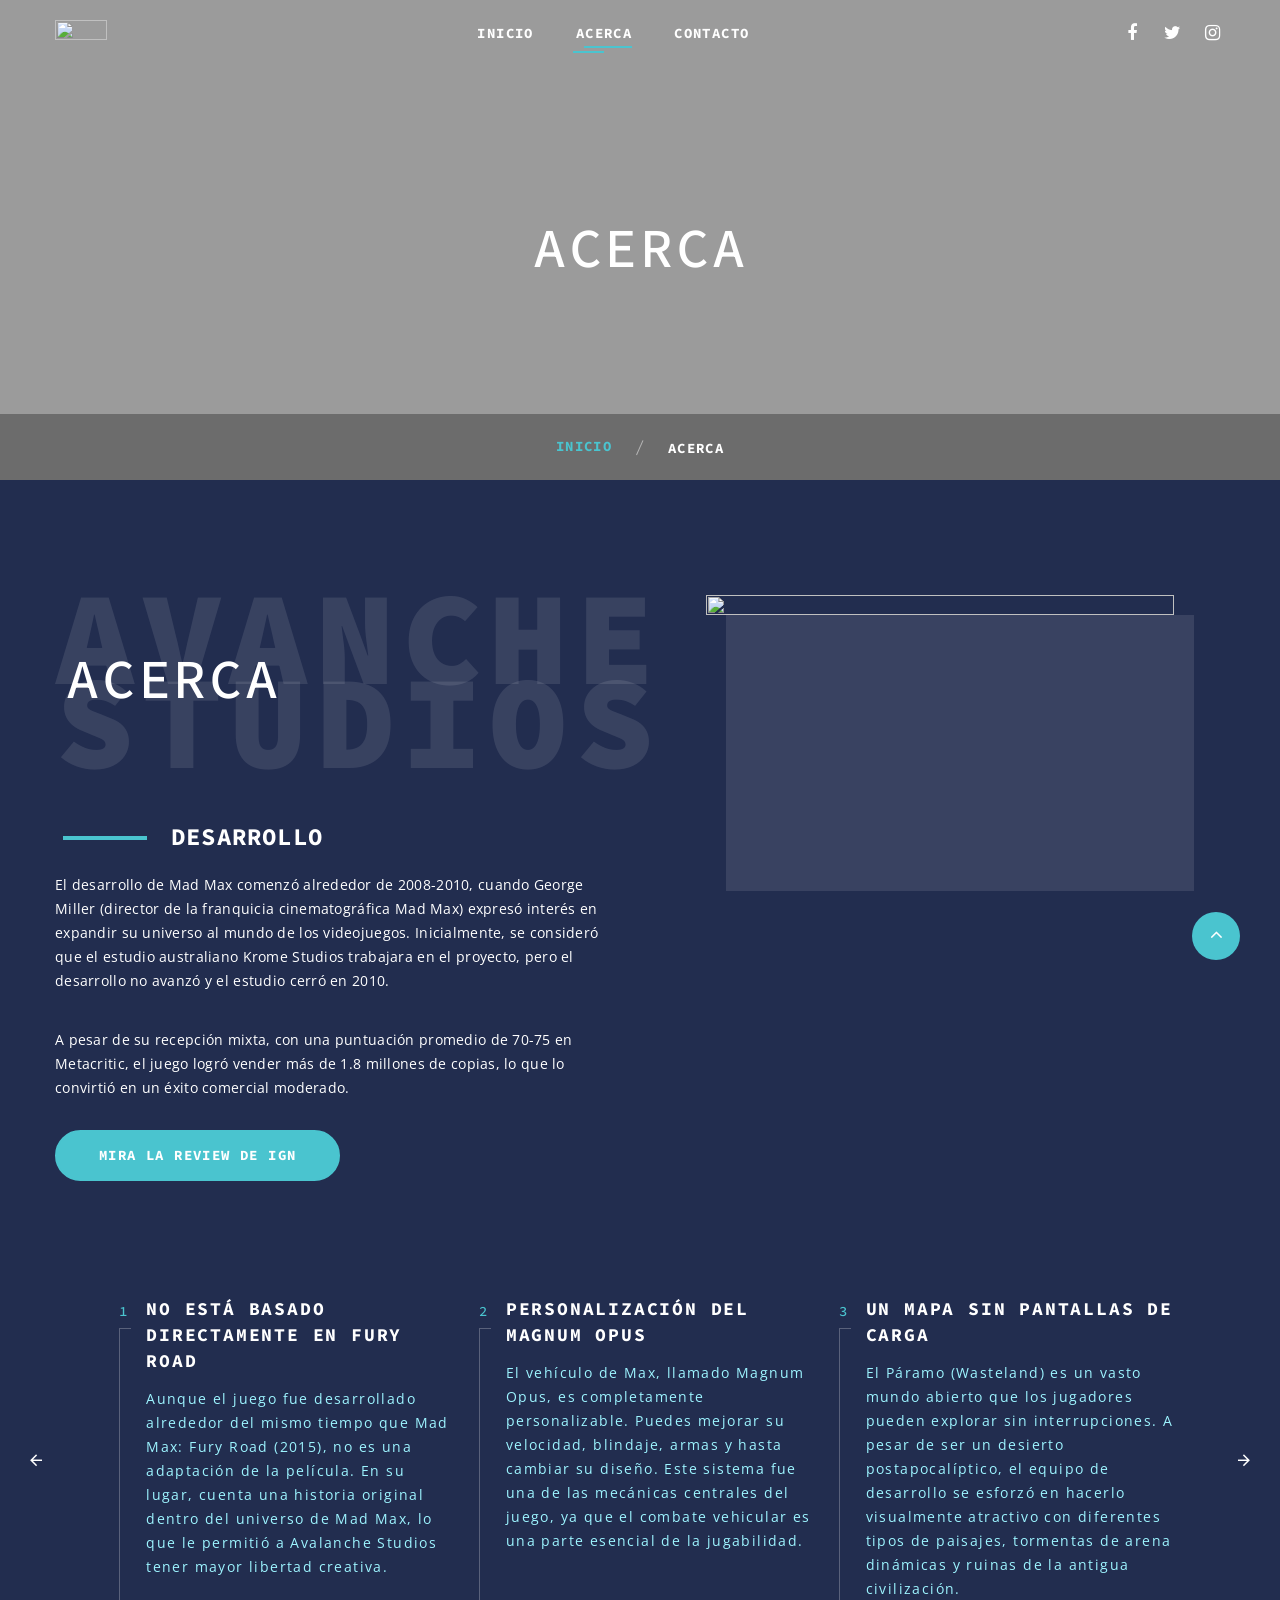
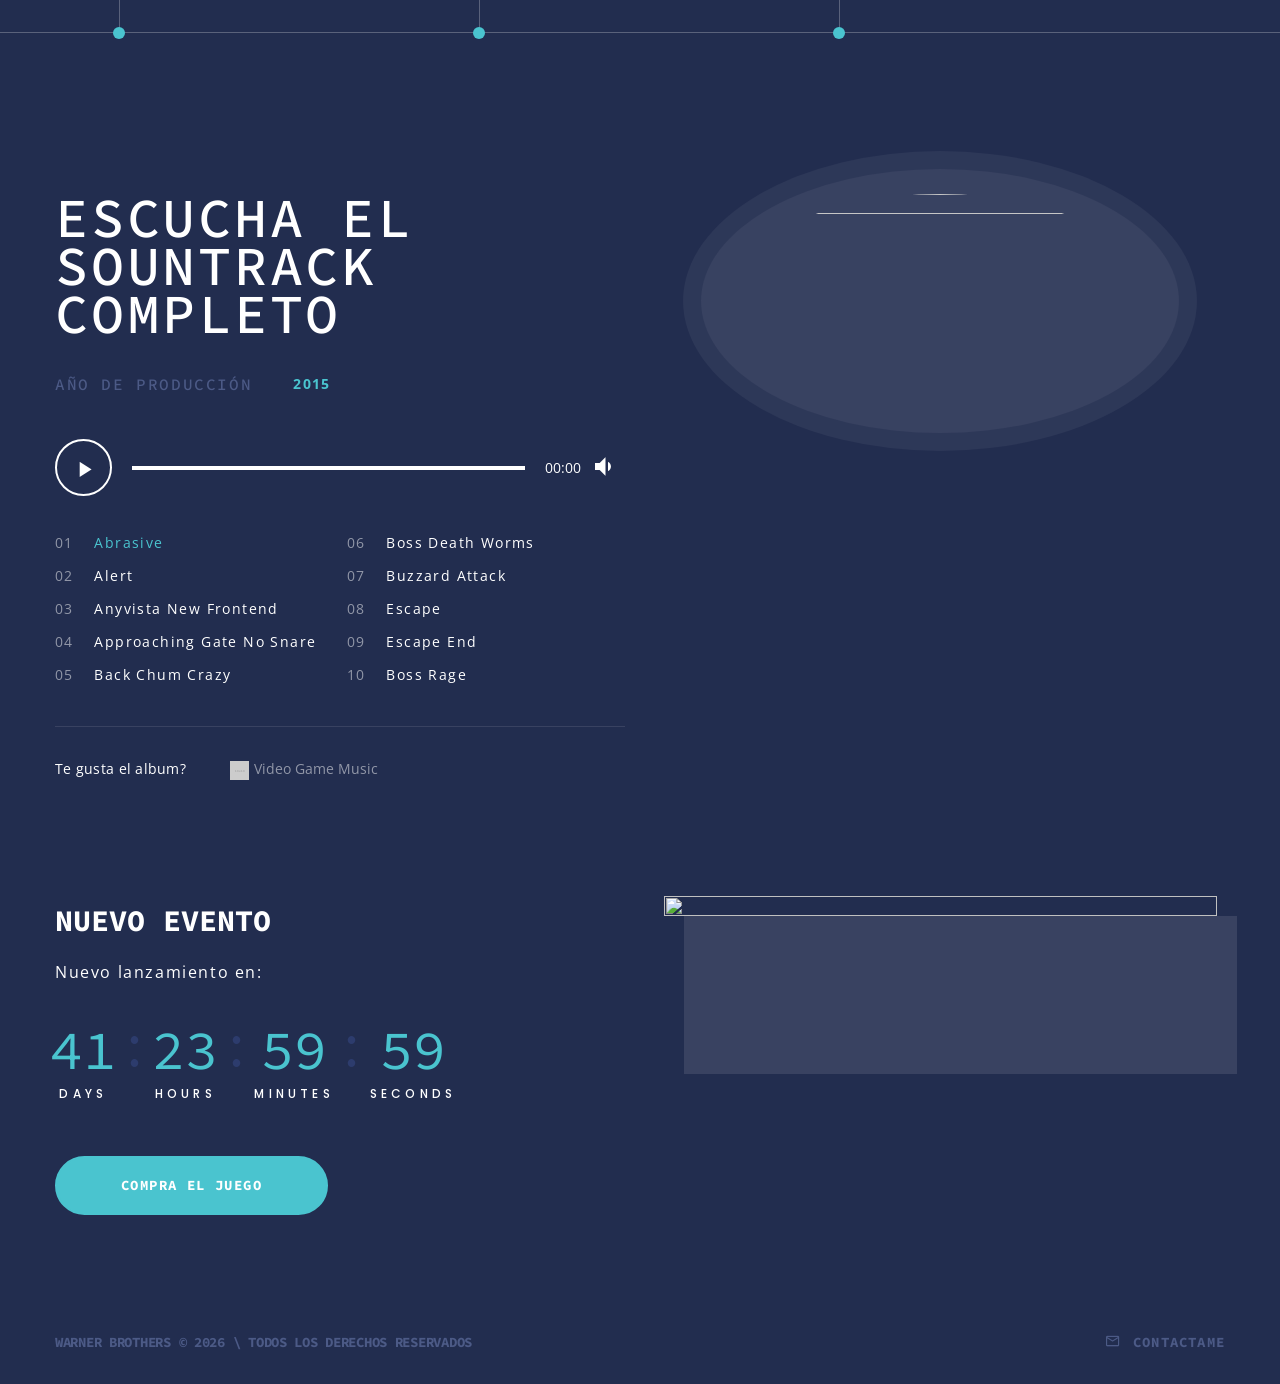
==== commit ba6b928a: "Update about.html Fix the sountrack list" ====
--- a/about.html
+++ b/about.html
@@ -162,15 +162,15 @@
                       <div class="jp-audio jp-audio-0" role="application" aria-label="media player">
                         <ul class="jp-player-list">
                           <li class="jp-player-list-item" data-jp-title="Abrasive" data-jp-mp3="https://kappa.vgmsite.com/soundtracks/mad-max-2015-gamerip/bgdeelql/01.%20Abrasive.mp3"></li>
-                          <li class="jp-player-list-item" data-jp-title="Subatomic" data-jp-mp3="http://www.jplayer.org/audio/mp3/Miaow-03-Lentement.mp3"></li>
-                          <li class="jp-player-list-item" data-jp-title="Outer Spirits" data-jp-mp3="http://www.jplayer.org/audio/mp3/TSP-05-Your_face.mp3"></li>
-                          <li class="jp-player-list-item" data-jp-title="Oldskool" data-jp-mp3="http://www.jplayer.org/audio/mp3/TSP-01-Cro_magnon_man.mp3"></li>
-                          <li class="jp-player-list-item" data-jp-title="Reasons Why" data-jp-mp3="http://www.jplayer.org/audio/mp3/Miaow-03-Lentement.mp3"></li>
-                          <li class="jp-player-list-item" data-jp-title="Inside Me" data-jp-mp3="http://www.jplayer.org/audio/mp3/TSP-05-Your_face.mp3"></li>
-                          <li class="jp-player-list-item" data-jp-title="Stars (feat. iTops)" data-jp-mp3="http://www.jplayer.org/audio/mp3/TSP-01-Cro_magnon_man.mp3"></li>
-                          <li class="jp-player-list-item" data-jp-title="Hills of Truth" data-jp-mp3="http://www.jplayer.org/audio/mp3/Miaow-03-Lentement.mp3"></li>
-                          <li class="jp-player-list-item" data-jp-title="Carelessness" data-jp-mp3="http://www.jplayer.org/audio/mp3/TSP-05-Your_face.mp3"></li>
-                          <li class="jp-player-list-item" data-jp-title="Into the Future" data-jp-mp3="http://www.jplayer.org/audio/mp3/TSP-01-Cro_magnon_man.mp3"></li>
+                          <li class="jp-player-list-item" data-jp-title="Alert" data-jp-mp3="https://kappa.vgmsite.com/soundtracks/mad-max-2015-gamerip/lljcxkao/02.%20Alert.mp3"></li>
+                          <li class="jp-player-list-item" data-jp-title="Anyvista New Frontend" data-jp-mp3="https://kappa.vgmsite.com/soundtracks/mad-max-2015-gamerip/ykdpfdbq/03.%20Anyvista%20New%20Frontend.mp3"></li>
+                          <li class="jp-player-list-item" data-jp-title="Approaching Gate No Snare" data-jp-mp3="https://kappa.vgmsite.com/soundtracks/mad-max-2015-gamerip/qwvzmqgp/04.%20Approaching%20Gate%20No%20Snare.mp3"></li>
+                          <li class="jp-player-list-item" data-jp-title="Back Chum Crazy" data-jp-mp3="https://kappa.vgmsite.com/soundtracks/mad-max-2015-gamerip/tunpieeq/05.%20Back%20Chum%20Crazy.mp3"></li>
+                          <li class="jp-player-list-item" data-jp-title="Boss Death Worms" data-jp-mp3="https://kappa.vgmsite.com/soundtracks/mad-max-2015-gamerip/yydrqtdl/15.%20Boss%20Death%20Worms.mp3"></li>
+                          <li class="jp-player-list-item" data-jp-title="Buzzard Attack" data-jp-mp3="https://kappa.vgmsite.com/soundtracks/mad-max-2015-gamerip/jouiomed/20.%20Buzzard%20Attack.mp3"></li>
+                          <li class="jp-player-list-item" data-jp-title="Escape" data-jp-mp3="https://kappa.vgmsite.com/soundtracks/mad-max-2015-gamerip/kkoyagfk/34.%20Escape.mp3"></li>
+                          <li class="jp-player-list-item" data-jp-title="Escape End" data-jp-mp3="https://kappa.vgmsite.com/soundtracks/mad-max-2015-gamerip/yvjcuyjy/36.%20Escape%20End.mp3"></li>
+                          <li class="jp-player-list-item" data-jp-title="Boss Rage" data-jp-mp3="https://kappa.vgmsite.com/soundtracks/mad-max-2015-gamerip/buryobvu/18.%20Boss%20Rage.mp3"></li>
                         </ul>
                         <div class="jp-modern-interface">
                           <div class="jp-button jp-playpaus-button">
@@ -241,4 +241,4 @@
     <script src="js/core.min.js"></script>
     <script src="js/script.js"></script>
   </body>
-</html>+</html>
